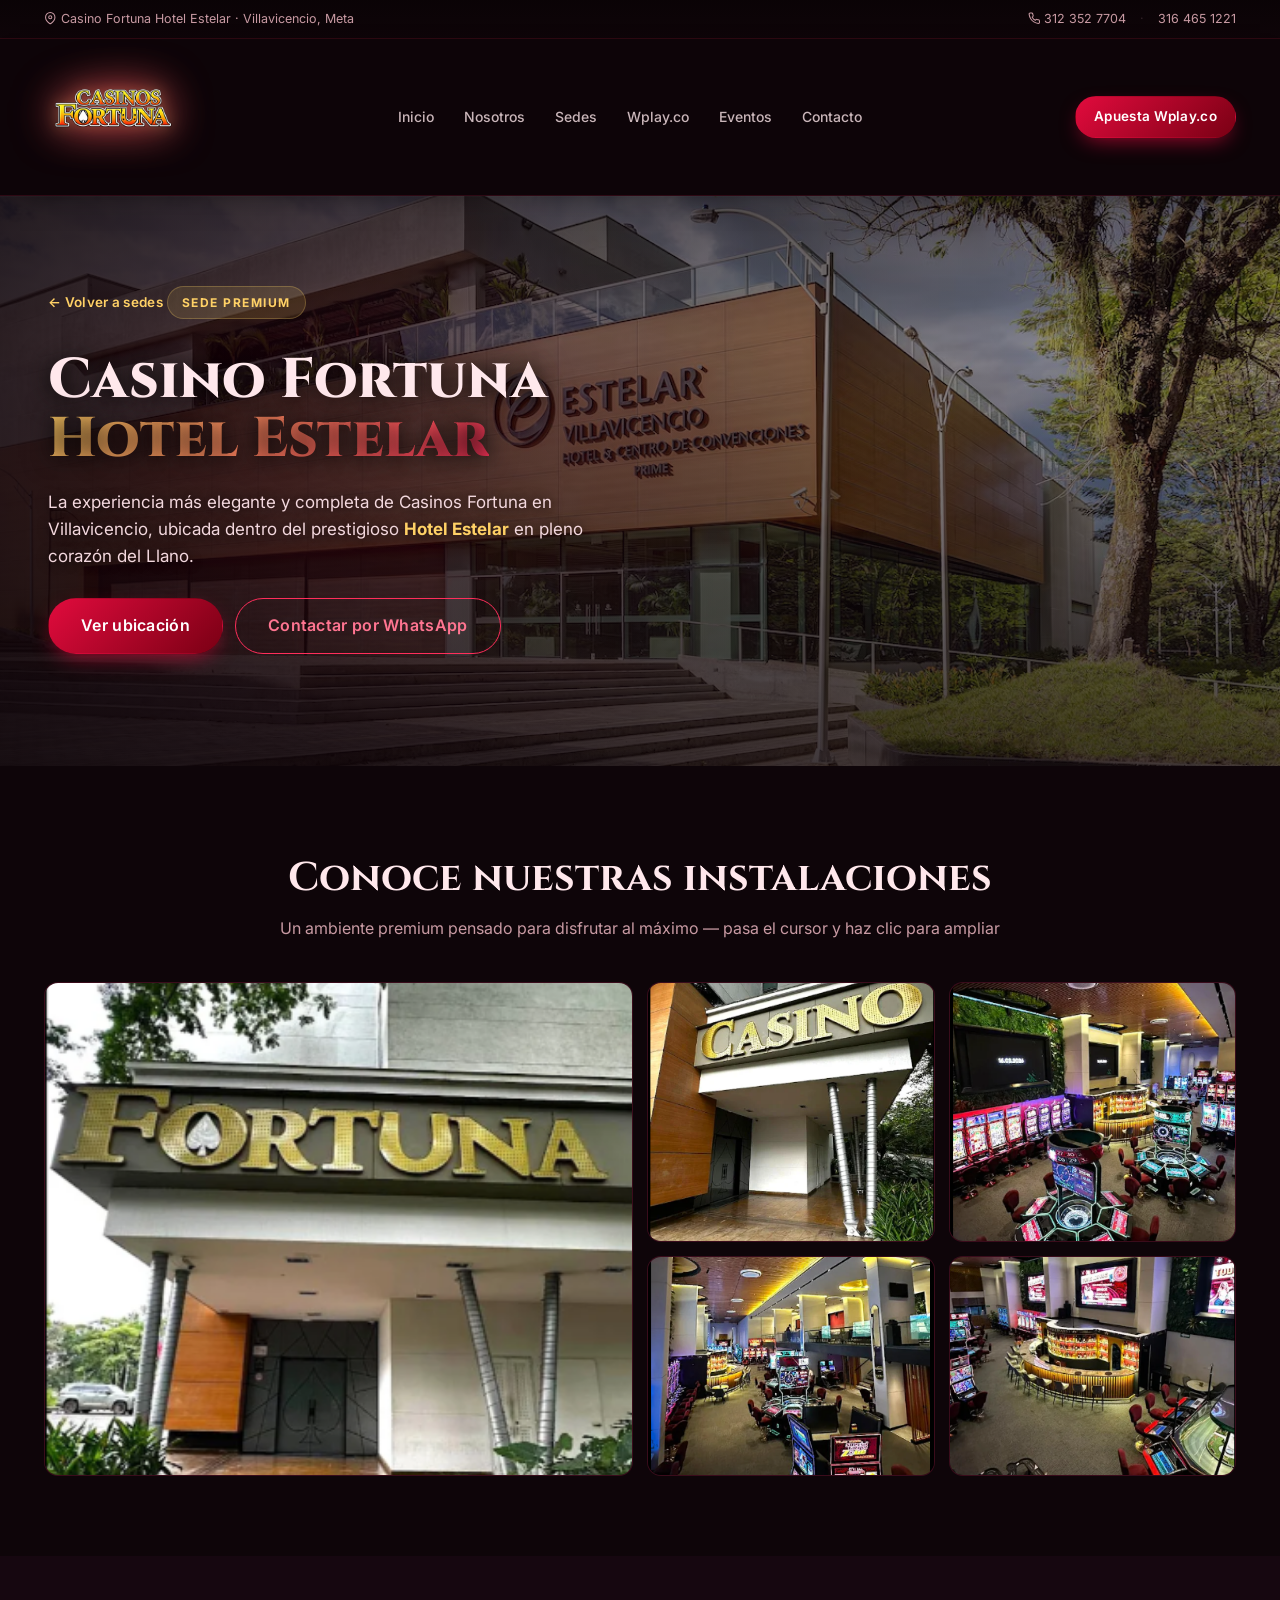
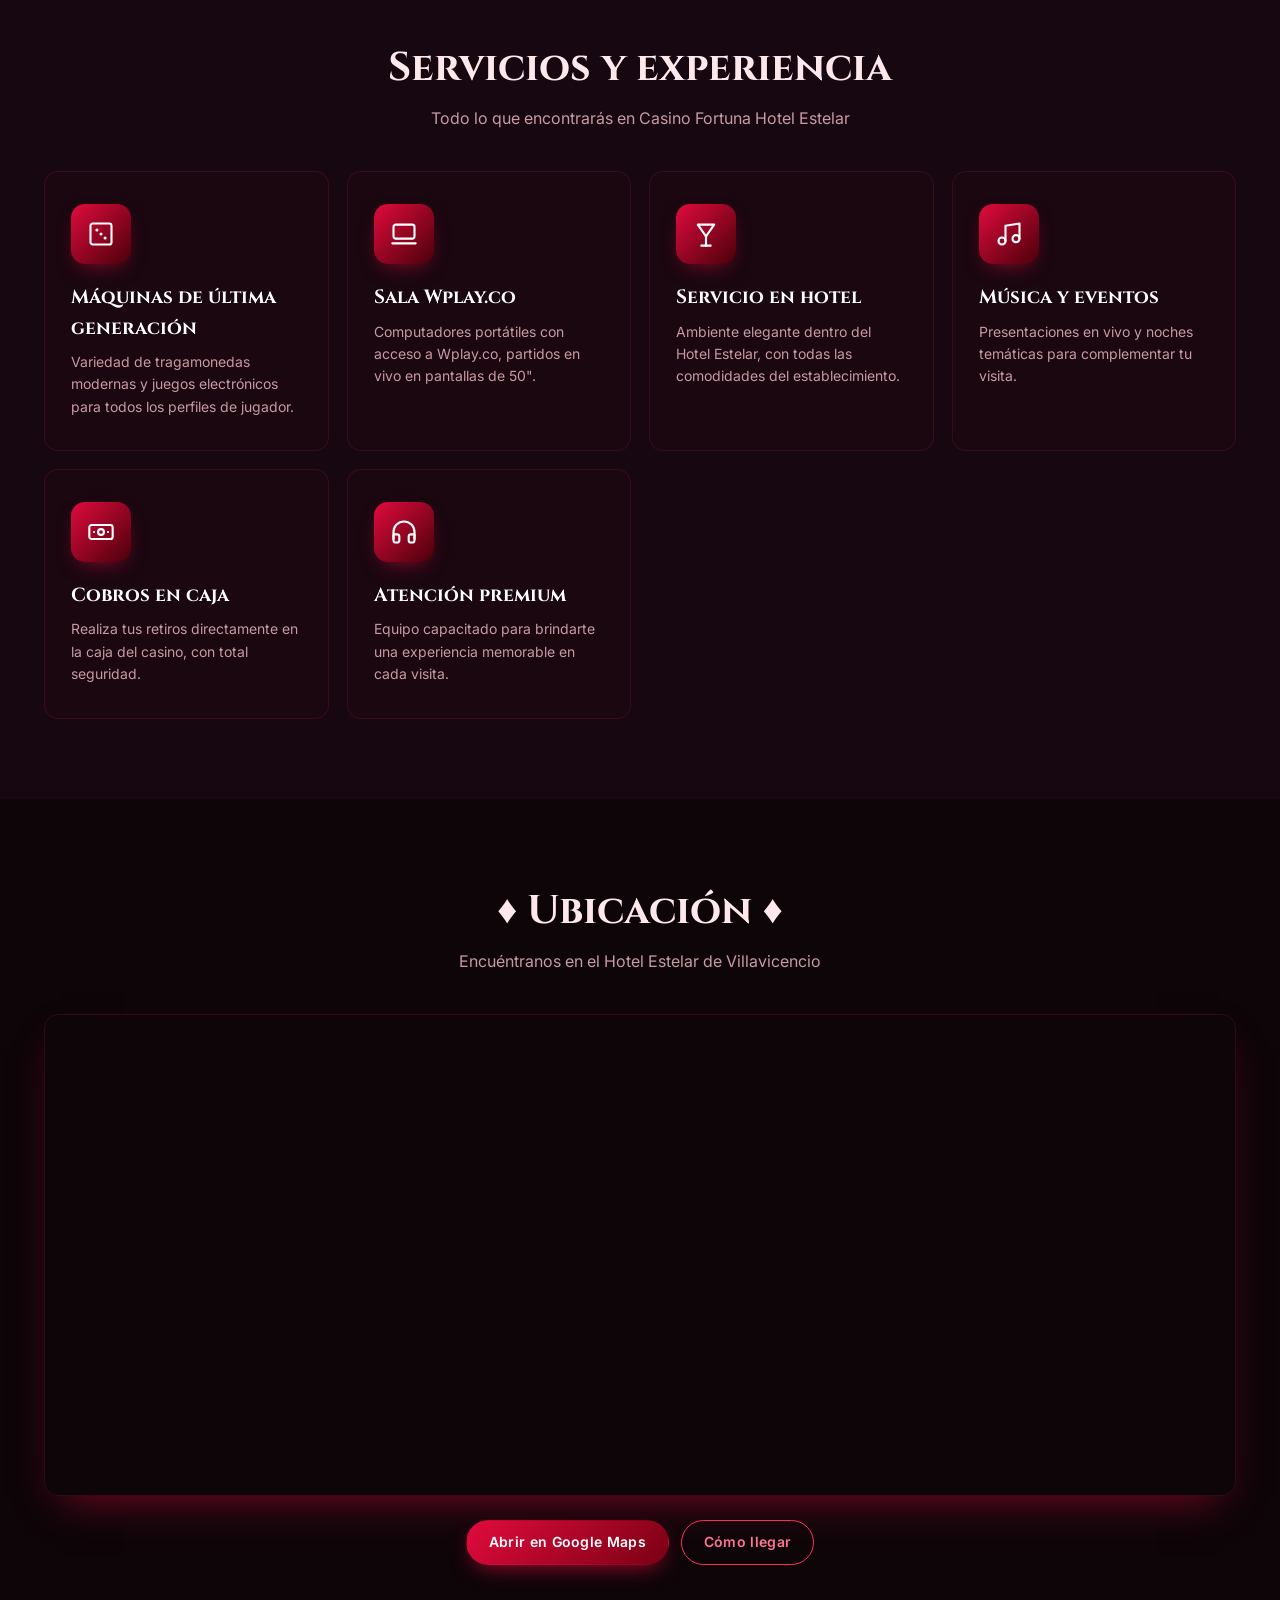
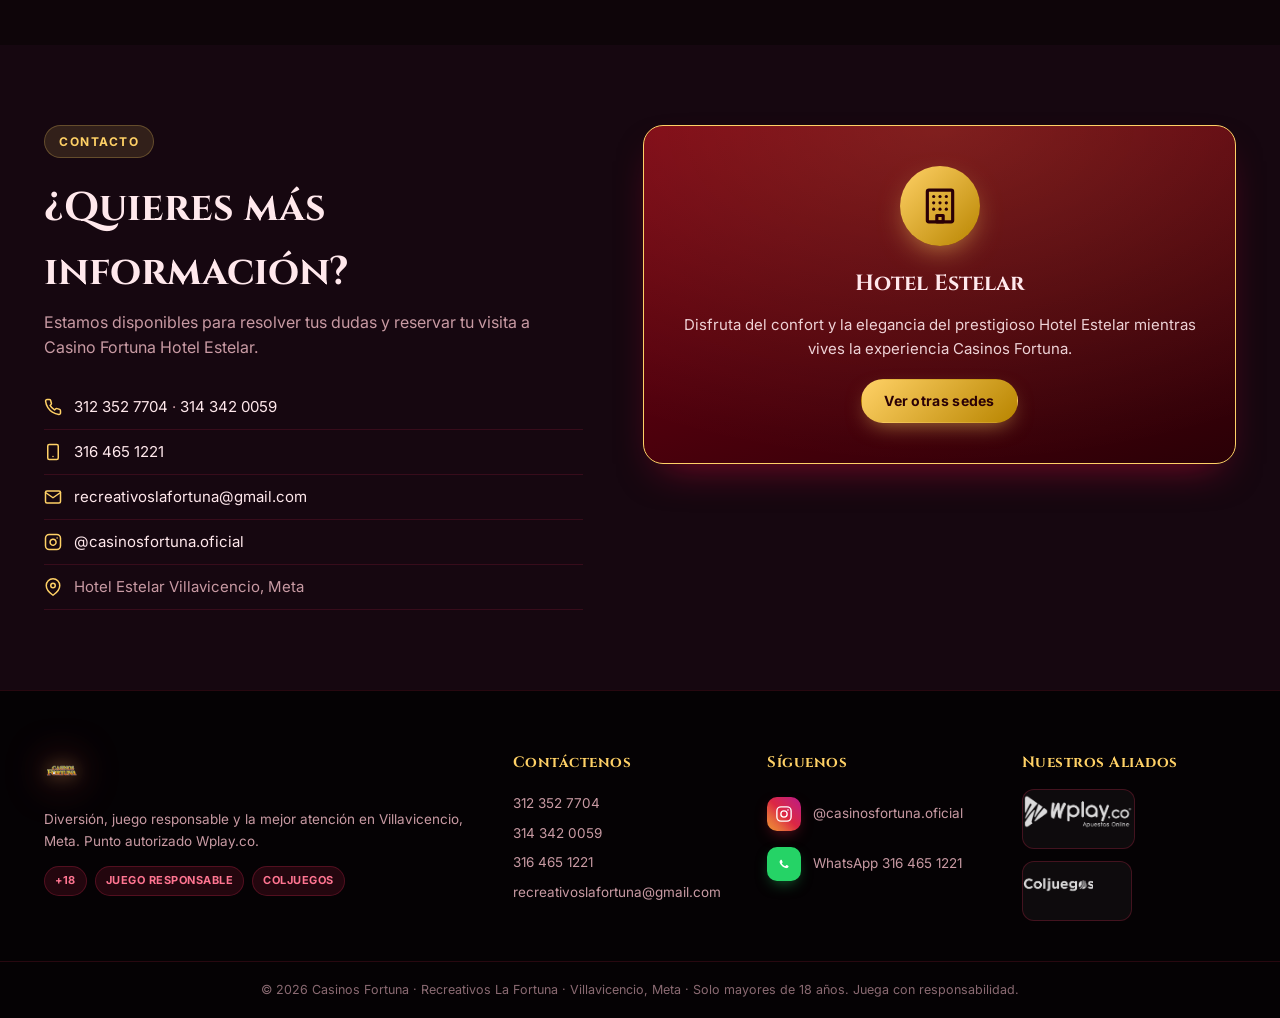
==== hotel-estelar.html @ 7be9424f "Initial site for Casinos Fortuna Villavicencio Sitio web del casino con paleta roja y dorada: - Land" ====
<!DOCTYPE html>
<html lang="es">
<head>
<meta charset="UTF-8" />
<meta name="viewport" content="width=device-width, initial-scale=1.0" />
<title>Casino Fortuna Hotel Estelar — Villavicencio, Meta</title>
<meta name="description" content="Casino Fortuna Hotel Estelar en Villavicencio. Sala de juegos premium con apuestas Wplay.co, eventos y la mejor atención. Conoce nuestras instalaciones y ubicación." />
<link rel="icon" type="image/png" href="statics/logocasino.png" />
<link rel="preconnect" href="https://fonts.googleapis.com">
<link rel="preconnect" href="https://fonts.gstatic.com" crossorigin>
<link href="https://fonts.googleapis.com/css2?family=Cinzel:wght@600;800&family=Inter:wght@400;500;600;700;800&display=swap" rel="stylesheet">
<link rel="stylesheet" href="styles.css" />
</head>
<body>

<!-- SVG icon sprite -->
<svg width="0" height="0" style="position:absolute" aria-hidden="true">
  <defs>
    <symbol id="i-map-pin" viewBox="0 0 24 24"><path d="M21 10c0 7-9 13-9 13s-9-6-9-13a9 9 0 0 1 18 0z"/><circle cx="12" cy="10" r="3"/></symbol>
    <symbol id="i-phone" viewBox="0 0 24 24"><path d="M22 16.92v3a2 2 0 0 1-2.18 2 19.79 19.79 0 0 1-8.63-3.07 19.5 19.5 0 0 1-6-6 19.79 19.79 0 0 1-3.07-8.67A2 2 0 0 1 4.11 2h3a2 2 0 0 1 2 1.72c.13.96.37 1.9.7 2.81a2 2 0 0 1-.45 2.11L8.09 9.91a16 16 0 0 0 6 6l1.27-1.27a2 2 0 0 1 2.11-.45c.91.33 1.85.57 2.81.7A2 2 0 0 1 22 16.92z"/></symbol>
    <symbol id="i-smartphone" viewBox="0 0 24 24"><rect x="5" y="2" width="14" height="20" rx="2"/><line x1="12" y1="18" x2="12.01" y2="18"/></symbol>
    <symbol id="i-mail" viewBox="0 0 24 24"><rect x="2" y="4" width="20" height="16" rx="2"/><polyline points="22 6 12 13 2 6"/></symbol>
    <symbol id="i-instagram" viewBox="0 0 24 24"><rect x="2" y="2" width="20" height="20" rx="5"/><path d="M16 11.4a4 4 0 1 1-7.9 1.1A4 4 0 0 1 16 11.4z"/><line x1="17.5" y1="6.5" x2="17.51" y2="6.5"/></symbol>
    <symbol id="i-laptop" viewBox="0 0 24 24"><rect x="3" y="4" width="18" height="12" rx="2"/><path d="M2 20h20"/></symbol>
    <symbol id="i-cash" viewBox="0 0 24 24"><rect x="2" y="6" width="20" height="12" rx="2"/><circle cx="12" cy="12" r="2.5"/><line x1="6" y1="12" x2="6.01" y2="12"/><line x1="18" y1="12" x2="18.01" y2="12"/></symbol>
    <symbol id="i-headphones" viewBox="0 0 24 24"><path d="M3 18v-6a9 9 0 0 1 18 0v6"/><path d="M21 19a2 2 0 0 1-2 2h-1a2 2 0 0 1-2-2v-3a2 2 0 0 1 2-2h3zM3 19a2 2 0 0 0 2 2h1a2 2 0 0 0 2-2v-3a2 2 0 0 0-2-2H3z"/></symbol>
    <symbol id="i-dice" viewBox="0 0 24 24"><rect x="3" y="3" width="18" height="18" rx="2"/><circle cx="8.5" cy="8.5" r="1.3" fill="currentColor" stroke="none"/><circle cx="15.5" cy="15.5" r="1.3" fill="currentColor" stroke="none"/><circle cx="12" cy="12" r="1.3" fill="currentColor" stroke="none"/></symbol>
    <symbol id="i-music" viewBox="0 0 24 24"><path d="M9 18V5l12-2v13"/><circle cx="6" cy="18" r="3"/><circle cx="18" cy="16" r="3"/></symbol>
    <symbol id="i-cocktail" viewBox="0 0 24 24"><path d="M5 4h14L12 14 5 4z"/><line x1="12" y1="14" x2="12" y2="22"/><line x1="8" y1="22" x2="16" y2="22"/></symbol>
    <symbol id="i-search" viewBox="0 0 24 24"><circle cx="11" cy="11" r="8"/><line x1="21" y1="21" x2="16.65" y2="16.65"/></symbol>
    <symbol id="i-building" viewBox="0 0 24 24"><rect x="4" y="2" width="16" height="20" rx="1"/><path d="M10 18h4v4h-4z"/><line x1="8" y1="6" x2="8.01" y2="6"/><line x1="16" y1="6" x2="16.01" y2="6"/><line x1="12" y1="6" x2="12.01" y2="6"/><line x1="8" y1="10" x2="8.01" y2="10"/><line x1="16" y1="10" x2="16.01" y2="10"/><line x1="12" y1="10" x2="12.01" y2="10"/><line x1="8" y1="14" x2="8.01" y2="14"/><line x1="16" y1="14" x2="16.01" y2="14"/><line x1="12" y1="14" x2="12.01" y2="14"/></symbol>
  </defs>
</svg>

<!-- Topbar -->
<div class="topbar">
  <div class="topbar-inner">
    <div class="topbar-left">
      <span><svg class="ico"><use href="#i-map-pin"/></svg> Casino Fortuna Hotel Estelar · Villavicencio, Meta</span>
    </div>
    <div class="topbar-right">
      <a href="tel:3123527704"><svg class="ico"><use href="#i-phone"/></svg> 312 352 7704</a>
      <span class="divider">·</span>
      <a href="tel:3164651221">316 465 1221</a>
    </div>
  </div>
</div>

<!-- Navbar -->
<header class="navbar">
  <div class="nav-inner">
    <a href="index.html" class="brand">
      <img src="statics/logocasino.png" alt="Casinos Fortuna" />
    </a>
    <nav class="nav-links">
      <a href="index.html#inicio">Inicio</a>
      <a href="index.html#nosotros">Nosotros</a>
      <a href="index.html#sedes" class="active">Sedes</a>
      <a href="index.html#wplay">Wplay.co</a>
      <a href="index.html#eventos">Eventos</a>
      <a href="index.html#contacto">Contacto</a>
    </nav>
    <div class="nav-actions">
      <a href="index.html#wplay" class="btn btn-primary">Apuesta Wplay.co</a>
    </div>
    <button class="hamburger" aria-label="Menú"><span></span><span></span><span></span></button>
  </div>
</header>

<!-- Hero sede -->
<section class="sede-hero">
  <div class="sede-hero-bg" style="background-image:url('statics/hotel-estelar/fondo-estelar.avif');"></div>
  <div class="sede-hero-content container">
    <a href="index.html#sedes" class="back-link">← Volver a sedes</a>
    <span class="hero-eyebrow">Sede premium</span>
    <h1>Casino Fortuna <span class="accent">Hotel Estelar</span></h1>
    <p>La experiencia más elegante y completa de Casinos Fortuna en Villavicencio, ubicada dentro del prestigioso <strong>Hotel Estelar</strong> en pleno corazón del Llano.</p>
    <div class="hero-cta">
      <a href="#ubicacion" class="btn btn-primary btn-lg">Ver ubicación</a>
      <a href="https://wa.me/573164651221" target="_blank" rel="noopener" class="btn btn-outline btn-lg">Contactar por WhatsApp</a>
    </div>
  </div>
</section>

<!-- Galería -->
<section class="section">
  <div class="container">
    <h2 class="section-title">Conoce nuestras instalaciones</h2>
    <p class="section-sub">Un ambiente premium pensado para disfrutar al máximo — pasa el cursor y haz clic para ampliar</p>

    <div class="gallery gallery-bento" id="gallery">
      <button type="button" class="gallery-item gallery-large" data-index="0">
        <img src="statics/hotel-estelar/uno.png" alt="Casino Fortuna Hotel Estelar — entrada principal" loading="lazy" />
        <span class="gallery-caption"><strong>Entrada principal</strong>Casino Fortuna Hotel Estelar</span>
        <span class="gallery-zoom"><svg class="ico"><use href="#i-search"/></svg></span>
      </button>
      <button type="button" class="gallery-item" data-index="1">
        <img src="statics/hotel-estelar/dos.png" alt="Acceso al casino" loading="lazy" />
        <span class="gallery-caption"><strong>Acceso</strong>Recepción del casino</span>
        <span class="gallery-zoom"><svg class="ico"><use href="#i-search"/></svg></span>
      </button>
      <button type="button" class="gallery-item" data-index="2">
        <img src="statics/hotel-estelar/tres.png" alt="Sala de juegos" loading="lazy" />
        <span class="gallery-caption"><strong>Sala de juegos</strong>Tragamonedas modernas</span>
        <span class="gallery-zoom"><svg class="ico"><use href="#i-search"/></svg></span>
      </button>
      <button type="button" class="gallery-item" data-index="3">
        <img src="statics/hotel-estelar/cuatro.png" alt="Ambiente interior" loading="lazy" />
        <span class="gallery-caption"><strong>Ambiente</strong>Decoración elegante</span>
        <span class="gallery-zoom"><svg class="ico"><use href="#i-search"/></svg></span>
      </button>
      <button type="button" class="gallery-item" data-index="4">
        <img src="statics/hotel-estelar/cinco.png" alt="Zona de apuestas" loading="lazy" />
        <span class="gallery-caption"><strong>Zona Wplay.co</strong>Apuestas deportivas</span>
        <span class="gallery-zoom"><svg class="ico"><use href="#i-search"/></svg></span>
      </button>
    </div>
  </div>
</section>

<!-- Lightbox -->
<div class="lightbox" id="lightbox" aria-hidden="true">
  <button class="lightbox-close" id="lightboxClose" aria-label="Cerrar">×</button>
  <button class="lightbox-nav lightbox-prev" id="lightboxPrev" aria-label="Anterior">‹</button>
  <button class="lightbox-nav lightbox-next" id="lightboxNext" aria-label="Siguiente">›</button>
  <figure class="lightbox-figure">
    <img id="lightboxImg" src="" alt="" />
    <figcaption id="lightboxCaption"></figcaption>
  </figure>
  <div class="lightbox-counter" id="lightboxCounter">1 / 5</div>
  <div class="lightbox-thumbs" id="lightboxThumbs"></div>
</div>

<!-- Servicios -->
<section class="section section-dark">
  <div class="container">
    <h2 class="section-title">Servicios y experiencia</h2>
    <p class="section-sub">Todo lo que encontrarás en Casino Fortuna Hotel Estelar</p>

    <div class="feature-grid">
      <article class="feature-card">
        <div class="feature-icon"><svg class="ico"><use href="#i-dice"/></svg></div>
        <h3>Máquinas de última generación</h3>
        <p>Variedad de tragamonedas modernas y juegos electrónicos para todos los perfiles de jugador.</p>
      </article>
      <article class="feature-card">
        <div class="feature-icon"><svg class="ico"><use href="#i-laptop"/></svg></div>
        <h3>Sala Wplay.co</h3>
        <p>Computadores portátiles con acceso a Wplay.co, partidos en vivo en pantallas de 50".</p>
      </article>
      <article class="feature-card">
        <div class="feature-icon"><svg class="ico"><use href="#i-cocktail"/></svg></div>
        <h3>Servicio en hotel</h3>
        <p>Ambiente elegante dentro del Hotel Estelar, con todas las comodidades del establecimiento.</p>
      </article>
      <article class="feature-card">
        <div class="feature-icon"><svg class="ico"><use href="#i-music"/></svg></div>
        <h3>Música y eventos</h3>
        <p>Presentaciones en vivo y noches temáticas para complementar tu visita.</p>
      </article>
      <article class="feature-card">
        <div class="feature-icon"><svg class="ico"><use href="#i-cash"/></svg></div>
        <h3>Cobros en caja</h3>
        <p>Realiza tus retiros directamente en la caja del casino, con total seguridad.</p>
      </article>
      <article class="feature-card">
        <div class="feature-icon"><svg class="ico"><use href="#i-headphones"/></svg></div>
        <h3>Atención premium</h3>
        <p>Equipo capacitado para brindarte una experiencia memorable en cada visita.</p>
      </article>
    </div>
  </div>
</section>

<!-- Ubicación -->
<section id="ubicacion" class="section">
  <div class="container">
    <h2 class="section-title">♦ Ubicación ♦</h2>
    <p class="section-sub">Encuéntranos en el Hotel Estelar de Villavicencio</p>

    <div class="map-wrap map-clean">
      <iframe
        src="https://www.google.com/maps/embed?pb=!1m18!1m12!1m3!1d15917.799133622466!2d-73.65749591284182!3d4.131558500000002!2m3!1f0!2f0!3f0!3m2!1i1024!2i768!4f13.1!3m3!1m2!1s0x8e3e2fcc4a41e0f7%3A0xa4dc76ae0901f702!2sCasino%20Fortuna%20HOTEL%20ESTELAR!5e0!3m2!1ses-419!2sco!4v1779247205208!5m2!1ses-419!2sco"
        width="100%" height="480" style="border:0;"
        allowfullscreen="" loading="lazy" referrerpolicy="no-referrer-when-downgrade"
        title="Ubicación Casino Fortuna Hotel Estelar">
      </iframe>
    </div>

    <div class="map-actions">
      <a href="https://www.google.com/maps/place/Casino+Fortuna+HOTEL+ESTELAR" target="_blank" rel="noopener" class="btn btn-primary">Abrir en Google Maps</a>
      <a href="https://www.google.com/maps/dir/?api=1&destination=Casino+Fortuna+HOTEL+ESTELAR+Villavicencio" target="_blank" rel="noopener" class="btn btn-outline">Cómo llegar</a>
    </div>
  </div>
</section>

<!-- Contacto -->
<section class="section section-dark">
  <div class="container contact-grid">
    <div>
      <span class="hero-eyebrow">Contacto</span>
      <h2 class="section-title left">¿Quieres más información?</h2>
      <p class="lead">Estamos disponibles para resolver tus dudas y reservar tu visita a Casino Fortuna Hotel Estelar.</p>
      <ul class="contact-list">
        <li><svg class="ico"><use href="#i-phone"/></svg><span><a href="tel:3123527704">312 352 7704</a> · <a href="tel:3143420059">314 342 0059</a></span></li>
        <li><svg class="ico"><use href="#i-smartphone"/></svg><span><a href="tel:3164651221">316 465 1221</a></span></li>
        <li><svg class="ico"><use href="#i-mail"/></svg><span><a href="mailto:recreativoslafortuna@gmail.com">recreativoslafortuna@gmail.com</a></span></li>
        <li><svg class="ico"><use href="#i-instagram"/></svg><span><a href="https://www.instagram.com/casinosfortuna.oficial" target="_blank" rel="noopener">@casinosfortuna.oficial</a></span></li>
        <li><svg class="ico"><use href="#i-map-pin"/></svg><span>Hotel Estelar Villavicencio, Meta</span></li>
      </ul>
    </div>
    <div class="about-card">
      <div class="about-coin"><svg class="ico"><use href="#i-building"/></svg></div>
      <h3>Hotel Estelar</h3>
      <p>Disfruta del confort y la elegancia del prestigioso Hotel Estelar mientras vives la experiencia Casinos Fortuna.</p>
      <a href="index.html#sedes" class="btn btn-gold" style="margin-top:18px;">Ver otras sedes</a>
    </div>
  </div>
</section>

<!-- Footer -->
<footer class="footer">
  <div class="container footer-grid">
    <div>
      <a href="index.html" class="brand brand-footer">
        <img src="statics/logocasino.png" alt="Casinos Fortuna" />
      </a>
      <p class="muted">Diversión, juego responsable y la mejor atención en Villavicencio, Meta. Punto autorizado Wplay.co.</p>
      <div class="badges">
        <span class="badge">+18</span>
        <span class="badge">Juego responsable</span>
        <span class="badge">Coljuegos</span>
      </div>
    </div>
    <div>
      <h4>Contáctenos</h4>
      <a href="tel:3123527704">312 352 7704</a>
      <a href="tel:3143420059">314 342 0059</a>
      <a href="tel:3164651221">316 465 1221</a>
      <a href="mailto:recreativoslafortuna@gmail.com">recreativoslafortuna@gmail.com</a>
    </div>
    <div>
      <h4>Síguenos</h4>
      <a href="https://www.instagram.com/casinosfortuna.oficial" target="_blank" rel="noopener" class="social-link social-ig">
        <span class="social-icon"><svg viewBox="0 0 24 24" fill="none"><rect x="2.5" y="2.5" width="19" height="19" rx="5.5" stroke="currentColor" stroke-width="1.8"/><circle cx="12" cy="12" r="4.2" stroke="currentColor" stroke-width="1.8"/><circle cx="17.3" cy="6.7" r="1.1" fill="currentColor"/></svg></span>
        @casinosfortuna.oficial
      </a>
      <a href="https://wa.me/573164651221" target="_blank" rel="noopener" class="social-link social-wa">
        <span class="social-icon"><svg viewBox="0 0 24 24" fill="currentColor"><path d="M17.5 14.4c-.3-.15-1.74-.86-2-.96-.27-.1-.47-.15-.66.15-.2.3-.76.96-.93 1.16-.17.2-.34.22-.64.07-.3-.15-1.25-.46-2.38-1.46-.88-.78-1.47-1.75-1.64-2.05-.17-.3-.02-.46.13-.6.13-.13.3-.34.45-.51.15-.17.2-.3.3-.5.1-.2.05-.37-.02-.52-.07-.15-.66-1.6-.91-2.18-.24-.57-.48-.5-.66-.5-.17-.01-.36-.01-.56-.01s-.51.07-.78.37c-.27.3-1.02 1-1.02 2.44 0 1.44 1.05 2.83 1.2 3.03.15.2 2.06 3.14 5 4.4.7.3 1.24.48 1.67.62.7.22 1.34.19 1.84.12.56-.08 1.74-.71 1.98-1.4.24-.69.24-1.27.17-1.4-.07-.13-.27-.2-.57-.35z"/></svg></span>
        WhatsApp 316 465 1221
      </a>
    </div>
    <div>
      <h4>Nuestros Aliados</h4>
      <div class="ally-logos">
        <a href="https://www.wplay.co" target="_blank" rel="noopener" class="ally"><img src="statics/Wplay-Logo-blanco.png" alt="Wplay.co" /></a>
        <a href="https://www.coljuegos.gov.co" target="_blank" rel="noopener" class="ally"><img src="statics/coljuegos-logo_0.png" alt="Coljuegos" /></a>
      </div>
    </div>
  </div>
  <div class="footer-bottom">
    © 2026 Casinos Fortuna · Recreativos La Fortuna · Villavicencio, Meta · Solo mayores de 18 años. Juega con responsabilidad.
  </div>
</footer>

<script src="script.js" defer></script>
</body>
</html>
---- styles.css ----
:root {
  --red-900: #2a0006;
  --red-800: #4a000a;
  --red-700: #7a0014;
  --red-600: #b8002a;
  --red-500: #e10b3d;
  --red-400: #ff2e5b;
  --red-300: #ff7591;
  --gold: #ffd166;
  --gold-2: #f6c453;
  --gold-3: #b88500;
  --bg: #0e0509;
  --bg-2: #160710;
  --bg-3: #1f0816;
  --surface: #1a0710;
  --surface-2: #220a16;
  --line: rgba(255, 46, 91, .14);
  --line-2: rgba(255, 46, 91, .22);
  --text: #ffe8ec;
  --muted: #c89aa3;
  --muted-2: #8a6a72;
  --white: #fff;
  --green: #22c55e;
  --radius: 14px;
  --radius-sm: 10px;
  --shadow: 0 18px 40px -18px rgba(225, 11, 61, .55);
  --shadow-card: 0 12px 28px -16px rgba(0, 0, 0, .8);
}

* { box-sizing: border-box; margin: 0; padding: 0; }

html { scroll-behavior: smooth; }

body {
  font-family: 'Inter', system-ui, sans-serif;
  background: var(--bg);
  color: var(--text);
  line-height: 1.6;
  overflow-x: hidden;
  -webkit-font-smoothing: antialiased;
}

img { max-width: 100%; display: block; }
a { color: inherit; text-decoration: none; }
button { font-family: inherit; cursor: pointer; border: none; background: none; color: inherit; }

/* ---------- Icons ---------- */
.ico {
  width: 1em;
  height: 1em;
  display: inline-block;
  vertical-align: -.15em;
  flex-shrink: 0;
  fill: none;
  stroke: currentColor;
  stroke-width: 2;
  stroke-linecap: round;
  stroke-linejoin: round;
}
.ico-lg { width: 1.4em; height: 1.4em; }
.ico-xxl { width: 36px; height: 36px; stroke-width: 1.8; }
.ico-coin { width: 38px; height: 38px; stroke-width: 1.8; }
.ico-event { width: 56px; height: 56px; stroke-width: 1.5; }

.container {
  max-width: 1240px;
  margin: 0 auto;
  padding: 0 24px;
}
.center { text-align: center; margin-top: 32px; }

/* ---------- Topbar ---------- */
.topbar {
  background: linear-gradient(180deg, #06020380, #0e050980);
  border-bottom: 1px solid var(--line);
  font-size: 12.5px;
  color: var(--muted);
}
.topbar-inner {
  max-width: 1240px;
  margin: 0 auto;
  padding: 9px 24px;
  display: flex;
  justify-content: space-between;
  align-items: center;
  gap: 16px;
}
.topbar-left, .topbar-right {
  display: flex;
  align-items: center;
  gap: 14px;
}
.topbar a { transition: color .2s; }
.topbar a:hover { color: var(--gold); }
.divider { opacity: .3; color: var(--muted-2); }
.lang {
  border: 1px solid var(--line-2);
  padding: 2px 8px;
  border-radius: 999px;
  font-weight: 600;
  color: var(--gold);
}
.dot {
  width: 8px; height: 8px;
  border-radius: 50%;
  display: inline-block;
  background: var(--green);
}
.dot.live { box-shadow: 0 0 8px var(--green); animation: blink 1.6s infinite; }
.dot.pulse { background: var(--gold); box-shadow: 0 0 10px var(--gold); animation: blink 1.2s infinite; }
@keyframes blink { 50% { opacity: .35; } }

/* ---------- Navbar ---------- */
.navbar {
  position: sticky;
  top: 0;
  z-index: 50;
  background: rgba(14, 5, 9, .85);
  backdrop-filter: blur(16px) saturate(140%);
  -webkit-backdrop-filter: blur(16px) saturate(140%);
  border-bottom: 1px solid var(--line);
  box-shadow: 0 1px 0 rgba(255,255,255,.02), 0 10px 30px -20px rgba(0,0,0,.8);
}
.nav-inner {
  max-width: 1240px;
  margin: 0 auto;
  padding: 8px 24px;
  display: flex;
  align-items: center;
  gap: 24px;
  min-height: 130px;
}
.brand {
  display: flex;
  align-items: center;
  gap: 10px;
  font-family: 'Cinzel', serif;
  font-size: 18px;
  letter-spacing: .5px;
  flex-shrink: 0;
}
.brand img {
  width: 140px;
  height: 140px;
  object-fit: contain;
  filter: drop-shadow(0 0 22px rgba(255,46,91,.75)) drop-shadow(0 0 8px rgba(255, 209, 102, .4));
  transition: transform .25s, filter .25s;
}
.brand:hover img {
  transform: scale(1.05);
  filter: drop-shadow(0 0 18px rgba(255,46,91,.8));
}
.brand strong { color: var(--gold); }

.nav-links {
  display: flex;
  gap: 2px;
  flex: 1;
  justify-content: center;
  align-items: center;
}
.nav-links a {
  position: relative;
  font-weight: 500;
  font-size: 14px;
  color: var(--text);
  padding: 10px 14px;
  border-radius: 8px;
  opacity: .78;
  white-space: nowrap;
  transition: color .2s, opacity .2s, background .2s;
}
.nav-links a::after {
  content: "";
  position: absolute;
  left: 50%;
  bottom: 4px;
  width: 0;
  height: 2px;
  background: linear-gradient(90deg, var(--gold), var(--red-400));
  border-radius: 2px;
  transition: width .25s ease, left .25s ease;
}
.nav-links a:hover {
  color: var(--white);
  opacity: 1;
}
.nav-links a:hover::after {
  width: calc(100% - 28px);
  left: 14px;
}
.nav-links a.active {
  color: var(--gold);
  opacity: 1;
  background: transparent;
}
.nav-links a.active::after {
  width: calc(100% - 28px);
  left: 14px;
}
.nav-actions { display: flex; gap: 10px; flex-shrink: 0; }
.nav-actions .btn {
  padding: 9px 18px;
  font-size: 13.5px;
}

.hamburger {
  display: none;
  width: 40px;
  height: 40px;
  border-radius: 10px;
  border: 1px solid var(--line-2);
  flex-direction: column;
  justify-content: center;
  align-items: center;
  gap: 5px;
  transition: border-color .2s, background .2s;
}
.hamburger:hover { border-color: var(--red-400); background: rgba(255,46,91,.06); }
.hamburger span {
  width: 18px;
  height: 2px;
  background: var(--text);
  border-radius: 2px;
}

/* ---------- Buttons ---------- */
.btn {
  display: inline-flex;
  align-items: center;
  justify-content: center;
  padding: 10px 22px;
  border-radius: 999px;
  font-weight: 600;
  font-size: 14px;
  letter-spacing: .3px;
  border: 1px solid transparent;
  transition: transform .15s, box-shadow .25s, background .25s, color .25s, border-color .25s;
  white-space: nowrap;
}
.btn-primary {
  background: linear-gradient(135deg, var(--red-500), var(--red-700));
  color: var(--white);
  box-shadow: 0 8px 22px -8px rgba(225, 11, 61, .8);
}
.btn-primary:hover { transform: translateY(-2px); box-shadow: 0 14px 28px -10px rgba(255, 46, 91, .9); }
.btn-gold {
  background: linear-gradient(135deg, var(--gold), var(--gold-3));
  color: var(--red-900);
  font-weight: 700;
  box-shadow: 0 8px 22px -8px rgba(255, 209, 102, .6);
}
.btn-gold:hover { transform: translateY(-2px); box-shadow: 0 14px 28px -10px rgba(255, 209, 102, .9); }
.btn-ghost {
  background: transparent;
  color: var(--text);
  border-color: rgba(255, 232, 236, .25);
}
.btn-ghost:hover { border-color: var(--red-400); color: var(--red-300); }
.btn-outline {
  background: transparent;
  border-color: var(--red-400);
  color: var(--red-300);
}
.btn-outline:hover { background: var(--red-500); color: var(--white); border-color: var(--red-500); }
.btn-lg { padding: 14px 32px; font-size: 16px; }

/* ---------- Hero ---------- */
.hero {
  position: relative;
  padding: 80px 24px 100px;
  overflow: hidden;
  isolation: isolate;
}
.hero-bg {
  position: absolute;
  inset: 0;
  background:
    radial-gradient(50% 60% at 20% 20%, rgba(225, 11, 61, .45), transparent 60%),
    radial-gradient(50% 60% at 80% 30%, rgba(255, 209, 102, .2), transparent 60%),
    radial-gradient(60% 70% at 50% 100%, rgba(122, 0, 20, .7), transparent 70%),
    linear-gradient(180deg, var(--bg) 0%, var(--bg-2) 100%);
  z-index: -2;
}
.hero-rays {
  position: absolute;
  inset: 0;
  z-index: -1;
  background:
    repeating-conic-gradient(from 0deg at 70% 50%, rgba(255,209,102,.04) 0deg 4deg, transparent 4deg 12deg);
  mask-image: radial-gradient(circle at 70% 50%, black 0%, transparent 70%);
  -webkit-mask-image: radial-gradient(circle at 70% 50%, black 0%, transparent 70%);
}
.hero-content {
  max-width: 1240px;
  margin: 0 auto;
  display: grid;
  grid-template-columns: 1.2fr 1fr;
  gap: 60px;
  align-items: center;
}
.hero-eyebrow {
  display: inline-block;
  background: rgba(255, 209, 102, .12);
  color: var(--gold);
  font-size: 12px;
  font-weight: 700;
  letter-spacing: 1.5px;
  text-transform: uppercase;
  padding: 6px 14px;
  border-radius: 999px;
  margin-bottom: 18px;
  border: 1px solid rgba(255, 209, 102, .25);
}
.hero h1 {
  font-family: 'Cinzel', serif;
  font-size: clamp(34px, 5.2vw, 60px);
  font-weight: 800;
  line-height: 1.05;
  margin-bottom: 20px;
}
.accent {
  background: linear-gradient(135deg, var(--gold), var(--red-400));
  -webkit-background-clip: text;
  background-clip: text;
  color: transparent;
}
.hero p {
  font-size: 17px;
  color: var(--muted);
  max-width: 520px;
  margin-bottom: 28px;
}
.hero-cta { display: flex; gap: 12px; flex-wrap: wrap; margin-bottom: 32px; }
.hero-trust {
  display: flex;
  gap: 20px;
  flex-wrap: wrap;
  font-size: 13px;
  color: var(--muted);
}

/* Hero visual */
.hero-visual {
  position: relative;
  aspect-ratio: 1;
  display: flex;
  align-items: center;
  justify-content: center;
}
.hero-logo {
  width: 70%;
  max-width: 380px;
  object-fit: contain;
  filter: drop-shadow(0 0 50px rgba(255, 46, 91, .7));
  animation: float 4s ease-in-out infinite;
  position: relative;
  z-index: 2;
}
@keyframes float {
  0%, 100% { transform: translateY(0); }
  50% { transform: translateY(-12px); }
}
.chip {
  position: absolute;
  width: 72px; height: 72px;
  border-radius: 50%;
  display: flex;
  align-items: center;
  justify-content: center;
  font-family: 'Cinzel', serif;
  font-weight: 800;
  font-size: 16px;
  color: var(--white);
  border: 4px dashed rgba(255,255,255,.4);
  box-shadow: 0 10px 30px -8px rgba(0,0,0,.6), inset 0 0 0 4px rgba(0,0,0,.3);
  animation: float 4s ease-in-out infinite;
}
.chip-a { background: linear-gradient(135deg, var(--red-500), var(--red-800)); top: 10%; left: 5%; animation-delay: .2s; }
.chip-b { background: linear-gradient(135deg, var(--gold), var(--gold-3)); color: var(--red-900); bottom: 20%; left: 0%; animation-delay: .6s; }
.chip-c { background: linear-gradient(135deg, #1a0710, #4a000a); border-color: var(--gold); top: 25%; right: 5%; animation-delay: 1s; }
.card-deco {
  position: absolute;
  width: 64px; height: 90px;
  background: linear-gradient(180deg, #fff, #f3d2da);
  border-radius: 10px;
  display: flex;
  align-items: center;
  justify-content: center;
  font-family: 'Cinzel', serif;
  font-weight: 800;
  font-size: 20px;
  color: var(--red-700);
  box-shadow: 0 12px 30px -10px rgba(0,0,0,.7);
  animation: float 4s ease-in-out infinite;
}
.card-a { bottom: 5%; right: 18%; transform: rotate(-12deg); animation-delay: .4s; }
.card-b { bottom: 12%; right: 30%; transform: rotate(8deg); animation-delay: .8s; }

/* ---------- Notice banner ---------- */
.notice {
  background: linear-gradient(90deg, var(--red-700), var(--red-500), var(--red-700));
  border-top: 1px solid rgba(255, 209, 102, .3);
  border-bottom: 1px solid rgba(255, 209, 102, .3);
  padding: 14px 24px;
}
.notice-inner {
  display: flex;
  justify-content: center;
  align-items: center;
  gap: 12px;
  flex-wrap: wrap;
  color: var(--white);
  font-size: 14.5px;
  letter-spacing: .3px;
}
.notice strong { color: var(--gold); font-family: 'Cinzel', serif; text-transform: uppercase; letter-spacing: 1.5px; }

/* ---------- About ---------- */
.about-grid {
  display: grid;
  grid-template-columns: 1.3fr 1fr;
  gap: 60px;
  align-items: center;
}
.lead { color: var(--muted); font-size: 16px; margin-bottom: 16px; }
.lead strong { color: var(--text); }
.about-stats {
  display: grid;
  grid-template-columns: repeat(3, 1fr);
  gap: 20px;
  margin-top: 28px;
  padding-top: 24px;
  border-top: 1px solid var(--line);
}
.about-stats > div { display: flex; flex-direction: column; }
.about-stats strong {
  font-family: 'Cinzel', serif;
  font-size: 32px;
  color: var(--gold);
}
.about-stats span {
  font-size: 12px;
  color: var(--muted);
  text-transform: uppercase;
  letter-spacing: 1.2px;
}
.about-card {
  background:
    radial-gradient(100% 100% at 50% 0%, rgba(255, 209, 102, .15), transparent),
    linear-gradient(160deg, var(--red-700), var(--red-900));
  border: 1px solid var(--gold);
  border-radius: 20px;
  padding: 40px 32px;
  text-align: center;
  box-shadow: var(--shadow);
}
.about-coin {
  width: 80px; height: 80px;
  border-radius: 50%;
  background: linear-gradient(135deg, var(--gold), var(--gold-3));
  display: flex; align-items: center; justify-content: center;
  color: var(--red-900);
  margin: 0 auto 20px;
  box-shadow: 0 10px 30px -10px rgba(255, 209, 102, .7);
}
.about-coin .ico { width: 38px; height: 38px; stroke-width: 2; }
.about-card h3 { font-family: 'Cinzel', serif; font-size: 22px; margin-bottom: 12px; }
.about-card p { color: rgba(255, 232, 236, .9); font-size: 15px; }

/* ---------- Feature grid (Nuestros Casinos) ---------- */
.feature-grid {
  display: grid;
  grid-template-columns: repeat(auto-fit, minmax(240px, 1fr));
  gap: 18px;
}
.feature-card {
  background: var(--surface);
  border: 1px solid var(--line);
  border-radius: var(--radius);
  padding: 32px 26px;
  transition: transform .25s, border-color .25s, box-shadow .3s;
}
.feature-card:hover {
  transform: translateY(-6px);
  border-color: var(--red-400);
  box-shadow: var(--shadow);
}
.feature-icon {
  width: 60px; height: 60px;
  border-radius: 14px;
  background: linear-gradient(135deg, var(--red-500), var(--red-800));
  display: flex; align-items: center; justify-content: center;
  color: #fff;
  margin-bottom: 18px;
  box-shadow: 0 8px 20px -8px rgba(225, 11, 61, .6);
}
.feature-icon .ico { width: 28px; height: 28px; stroke-width: 1.8; }
.feature-card h3 {
  font-family: 'Cinzel', serif;
  font-size: 19px;
  margin-bottom: 8px;
  color: var(--white);
}
.feature-card p { color: var(--muted); font-size: 14px; }

/* ---------- Wplay ---------- */
.wplay-grid {
  display: grid;
  grid-template-columns: 1fr 1.2fr;
  gap: 60px;
  align-items: center;
}
.wplay-visual { display: flex; justify-content: center; }
.wplay-card {
  width: 100%;
  max-width: 380px;
  background:
    radial-gradient(80% 80% at 50% 0%, rgba(255, 209, 102, .18), transparent),
    linear-gradient(160deg, #00309e, #001a55);
  border: 1px solid rgba(255, 209, 102, .35);
  border-radius: 22px;
  padding: 40px 30px;
  text-align: center;
  box-shadow: 0 22px 50px -20px rgba(0, 48, 158, .8);
  position: relative;
  overflow: hidden;
}
.wplay-card::after {
  content: "";
  position: absolute;
  inset: -50% -10% auto auto;
  width: 80%;
  height: 80%;
  background: radial-gradient(circle, rgba(255,255,255,.15), transparent 60%);
}
.wplay-logo-img {
  width: 220px;
  max-width: 80%;
  height: auto;
  margin: 0 auto;
  filter: drop-shadow(0 6px 14px rgba(0, 0, 0, .35));
  position: relative;
  z-index: 1;
}
.wplay-coljuegos {
  display: block;
  width: 110px;
  height: auto;
  margin: 24px auto 0;
  opacity: .9;
  filter: brightness(0) invert(1) drop-shadow(0 4px 10px rgba(0, 0, 0, .3));
  position: relative;
  z-index: 1;
}
.wplay-tag {
  margin: 8px 0 28px;
  font-size: 13px;
  color: rgba(255,255,255,.85);
  text-transform: uppercase;
  letter-spacing: 2px;
  font-weight: 600;
}
.wplay-points {
  display: grid;
  grid-template-columns: repeat(3, 1fr);
  gap: 8px;
  position: relative;
  z-index: 1;
}
.wplay-points > div {
  background: rgba(0,0,0,.25);
  border: 1px solid rgba(255,255,255,.15);
  border-radius: 10px;
  padding: 14px 8px;
  display: flex;
  flex-direction: column;
}
.wplay-points strong {
  font-family: 'Cinzel', serif;
  font-size: 16px;
  color: var(--gold);
}
.wplay-points span {
  font-size: 11px;
  color: rgba(255,255,255,.75);
  text-transform: uppercase;
  letter-spacing: 1px;
}

/* ---------- Eventos ---------- */
.event-grid {
  display: grid;
  grid-template-columns: repeat(auto-fit, minmax(280px, 1fr));
  gap: 20px;
}
.event-card {
  background: var(--surface);
  border: 1px solid var(--line);
  border-radius: var(--radius);
  overflow: hidden;
  transition: transform .25s, border-color .25s;
}
.event-card:hover { transform: translateY(-4px); border-color: var(--red-400); }
.event-art {
  height: 180px;
  display: flex;
  align-items: center;
  justify-content: center;
  position: relative;
}
.event-art::after {
  content: "";
  position: absolute;
  inset: 0;
  background: linear-gradient(180deg, transparent 40%, rgba(0,0,0,.5));
}
.event-icon {
  color: #fff;
  filter: drop-shadow(0 8px 20px rgba(0,0,0,.6));
  position: relative;
  z-index: 1;
  display: inline-flex;
}
.event-icon .ico { width: 56px; height: 56px; stroke-width: 1.6; }
.event-body { padding: 22px 24px; }
.event-body .tile-tag { margin-bottom: 10px; display: inline-block; }
.event-body h3 { font-family: 'Cinzel', serif; font-size: 20px; margin-bottom: 8px; }
.event-body p { color: var(--muted); font-size: 14px; }

/* ---------- Video section ---------- */
.video-section {
  background:
    radial-gradient(50% 80% at 0% 50%, rgba(225, 11, 61, .12), transparent 60%),
    radial-gradient(40% 60% at 100% 100%, rgba(255, 209, 102, .08), transparent 60%),
    var(--bg);
}
.video-grid {
  display: grid;
  grid-template-columns: 1.1fr 1fr;
  gap: 60px;
  align-items: center;
}
.video-wrap {
  position: relative;
  border-radius: 20px;
  overflow: hidden;
  border: 1px solid var(--gold);
  box-shadow:
    0 30px 60px -25px rgba(0, 0, 0, .9),
    0 0 0 1px rgba(255, 209, 102, .15),
    0 0 60px -10px rgba(225, 11, 61, .4);
  aspect-ratio: 9 / 16;
  max-width: 380px;
  margin: 0 auto;
  background: #000;
}
.video-wrap video {
  width: 100%;
  height: 100%;
  object-fit: cover;
  display: block;
}
.video-sound {
  position: absolute;
  bottom: 14px;
  right: 14px;
  width: 44px;
  height: 44px;
  border-radius: 50%;
  background: rgba(0, 0, 0, .55);
  backdrop-filter: blur(8px);
  color: #fff;
  display: flex;
  align-items: center;
  justify-content: center;
  border: 1px solid rgba(255, 255, 255, .2);
  transition: background .2s, transform .2s;
  z-index: 2;
}
.video-sound:hover { background: var(--red-500); transform: scale(1.06); border-color: transparent; }
.video-sound svg { width: 22px; height: 22px; }
.video-sound .muted-slash { display: block; }
.video-sound.unmuted .muted-slash { display: none; }

/* ---------- Sedes ---------- */
.sede-grid {
  display: grid;
  grid-template-columns: repeat(auto-fit, minmax(240px, 1fr));
  gap: 20px;
}
.sede-card {
  background: var(--surface);
  border: 1px solid var(--line);
  border-radius: var(--radius);
  overflow: hidden;
  transition: transform .25s, border-color .25s, box-shadow .3s;
}
.sede-card:hover {
  transform: translateY(-6px);
  border-color: var(--gold);
  box-shadow: var(--shadow);
}
.sede-art {
  height: 140px;
  display: flex;
  align-items: center;
  justify-content: center;
  position: relative;
}
.sede-art::after {
  content: "";
  position: absolute;
  inset: 0;
  background: linear-gradient(180deg, transparent 40%, rgba(0,0,0,.5));
}
.sede-icon {
  font-size: 64px;
  filter: drop-shadow(0 8px 18px rgba(0,0,0,.6));
  position: relative;
  z-index: 1;
}
.sede-body { padding: 20px 22px; }
.sede-body .tile-tag { margin-bottom: 10px; display: inline-block; }
.sede-body h3 {
  font-family: 'Cinzel', serif;
  font-size: 18px;
  margin-bottom: 6px;
  color: var(--white);
  line-height: 1.25;
}
.sede-body p { color: var(--muted); font-size: 13.5px; margin-bottom: 14px; }
.sede-link {
  font-size: 13px;
  color: var(--gold);
  font-weight: 600;
  letter-spacing: .3px;
  transition: color .2s;
}
.sede-link:hover { color: var(--red-300); }

.sede-featured { border-color: rgba(255, 209, 102, .35); }
.sede-featured:hover { border-color: var(--gold); }
.sede-art-img {
  display: block;
  background-size: cover;
  background-position: center;
  position: relative;
  text-decoration: none;
  height: 180px;
}
.sede-art-img::before {
  content: "";
  position: absolute;
  inset: 0;
  background: linear-gradient(180deg, rgba(0,0,0,.1) 30%, rgba(0,0,0,.7));
  transition: opacity .3s;
}
.sede-art-img:hover::before { opacity: .5; }
.sede-overlay-tag {
  position: absolute;
  bottom: 12px;
  left: 14px;
  background: rgba(0, 0, 0, .55);
  backdrop-filter: blur(6px);
  color: var(--gold);
  padding: 6px 12px;
  border-radius: 999px;
  font-size: 12px;
  font-weight: 700;
  letter-spacing: .5px;
  border: 1px solid rgba(255, 209, 102, .3);
  z-index: 1;
  transition: transform .25s;
}
.sede-art-img:hover .sede-overlay-tag { transform: translateX(4px); }

/* ---------- Info cards (¿Sabías que?) ---------- */
.info-grid {
  display: grid;
  grid-template-columns: repeat(auto-fit, minmax(260px, 1fr));
  gap: 18px;
}
.info-card {
  background:
    radial-gradient(120% 120% at 0% 0%, rgba(225, 11, 61, .15), transparent 60%),
    var(--surface);
  border: 1px solid var(--line);
  border-radius: var(--radius);
  padding: 28px 26px;
  position: relative;
  overflow: hidden;
}
.info-card::after {
  content: "?";
  position: absolute;
  bottom: -30px;
  right: -10px;
  font-family: 'Cinzel', serif;
  font-size: 140px;
  font-weight: 800;
  color: rgba(255, 209, 102, .06);
  line-height: 1;
}
.info-tag {
  display: inline-block;
  font-size: 11px;
  text-transform: uppercase;
  letter-spacing: 1.5px;
  background: rgba(255, 209, 102, .15);
  color: var(--gold);
  padding: 5px 12px;
  border-radius: 999px;
  margin-bottom: 14px;
  font-weight: 700;
}
.info-card h3 { font-family: 'Cinzel', serif; font-size: 20px; margin-bottom: 10px; }
.info-card p { color: var(--muted); font-size: 14.5px; position: relative; z-index: 1; }

/* ---------- Estados Financieros ---------- */
.fin-grid {
  display: grid;
  grid-template-columns: 1fr 1.1fr;
  gap: 60px;
  align-items: center;
}
.fin-files { display: flex; flex-direction: column; gap: 12px; }
.fin-file {
  display: flex;
  align-items: center;
  gap: 16px;
  background: var(--surface);
  border: 1px solid var(--line);
  border-radius: var(--radius);
  padding: 18px 22px;
  transition: all .2s;
}
.fin-file:hover {
  border-color: var(--gold);
  background: linear-gradient(90deg, rgba(255,209,102,.05), var(--surface));
  transform: translateX(4px);
}
.fin-icon {
  width: 50px;
  height: 50px;
  display: flex;
  align-items: center;
  justify-content: center;
  background: rgba(255, 209, 102, .12);
  color: var(--gold);
  border-radius: 12px;
  flex-shrink: 0;
}
.fin-icon .ico { width: 26px; height: 26px; stroke-width: 1.8; }
.fin-file strong {
  display: block;
  font-family: 'Cinzel', serif;
  font-size: 16px;
  color: var(--text);
}
.fin-file span { font-size: 13px; color: var(--muted); }

/* ---------- Map ---------- */
.map-wrap {
  border-radius: var(--radius);
  overflow: hidden;
  border: 1px solid var(--line);
  box-shadow: var(--shadow);
  filter: contrast(1.05) saturate(.9);
}
.map-wrap iframe { display: block; filter: hue-rotate(330deg) invert(.92); }
.map-wrap.map-clean { filter: none; }
.map-wrap.map-clean iframe { filter: none; }
.map-actions {
  display: flex;
  gap: 12px;
  justify-content: center;
  margin-top: 24px;
  flex-wrap: wrap;
}

/* ---------- Sede page ---------- */
.sede-hero {
  position: relative;
  padding: 90px 24px 80px;
  overflow: hidden;
  isolation: isolate;
  min-height: 420px;
  display: flex;
  align-items: center;
}
.sede-hero-bg {
  position: absolute;
  inset: 0;
  background-size: cover;
  background-position: center;
  z-index: -2;
  animation: heroZoom 18s ease-in-out infinite alternate;
}
@keyframes heroZoom {
  from { transform: scale(1); }
  to { transform: scale(1.08); }
}
.sede-hero::after {
  content: "";
  position: absolute;
  inset: 0;
  z-index: -1;
  background:
    linear-gradient(90deg, rgba(14,5,9,.85) 0%, rgba(14,5,9,.55) 45%, rgba(14,5,9,.35) 100%),
    linear-gradient(180deg, rgba(14,5,9,.35) 0%, transparent 25%, rgba(14,5,9,.6) 100%),
    radial-gradient(60% 90% at 20% 50%, rgba(225, 11, 61, .25), transparent 70%);
}
.sede-hero-content { position: relative; max-width: 720px; margin: 0; }
.sede-hero h1 {
  font-family: 'Cinzel', serif;
  font-size: clamp(34px, 5.2vw, 56px);
  font-weight: 800;
  line-height: 1.05;
  margin: 14px 0 20px;
  text-shadow: 0 2px 20px rgba(0,0,0,.7), 0 0 30px rgba(0,0,0,.5);
}
.sede-hero p {
  font-size: 17px;
  color: #f3d8de;
  max-width: 600px;
  margin-bottom: 28px;
  text-shadow: 0 1px 12px rgba(0,0,0,.85);
}
.sede-hero p strong { color: var(--gold); }
.back-link {
  display: inline-flex;
  align-items: center;
  font-size: 13.5px;
  color: var(--gold);
  font-weight: 600;
  letter-spacing: .3px;
  margin-bottom: 6px;
  transition: transform .2s, color .2s;
}
.back-link:hover { color: var(--red-300); transform: translateX(-4px); }

/* ---------- Gallery (Bento) ---------- */
.gallery-bento {
  display: grid;
  grid-template-columns: repeat(4, 1fr);
  grid-template-rows: 260px 220px;
  gap: 14px;
}
.gallery-large { grid-column: span 2; grid-row: span 2; }
.gallery-item {
  position: relative;
  border-radius: var(--radius);
  overflow: hidden;
  border: 1px solid var(--line);
  cursor: zoom-in;
  padding: 0;
  background: var(--surface);
  transition: border-color .3s, transform .3s, box-shadow .3s;
  isolation: isolate;
}
.gallery-item:hover {
  border-color: var(--gold);
  transform: translateY(-4px);
  box-shadow: 0 20px 40px -20px rgba(225, 11, 61, .5);
  z-index: 2;
}
.gallery-item img {
  width: 100%;
  height: 100%;
  object-fit: cover;
  object-position: center;
  image-rendering: auto;
  transition: transform .6s ease, filter .3s;
  display: block;
}
.gallery-item:hover img { transform: scale(1.08); filter: brightness(.7); }
.gallery-caption {
  position: absolute;
  inset: auto 0 0 0;
  padding: 14px 16px;
  color: #fff;
  text-align: left;
  background: linear-gradient(180deg, transparent, rgba(0,0,0,.7));
  display: flex;
  flex-direction: column;
  font-size: 12.5px;
  opacity: 0;
  transform: translateY(10px);
  transition: opacity .3s, transform .3s;
  pointer-events: none;
}
.gallery-caption strong {
  font-family: 'Cinzel', serif;
  font-size: 16px;
  color: var(--gold);
  margin-bottom: 2px;
}
.gallery-item:hover .gallery-caption {
  opacity: 1;
  transform: translateY(0);
}
.gallery-zoom {
  position: absolute;
  top: 12px;
  right: 12px;
  width: 36px;
  height: 36px;
  border-radius: 50%;
  background: rgba(0, 0, 0, .55);
  backdrop-filter: blur(6px);
  display: flex;
  align-items: center;
  justify-content: center;
  color: #fff;
  opacity: 0;
  transform: scale(.8);
  transition: opacity .3s, transform .3s;
  border: 1px solid rgba(255, 209, 102, .3);
}
.gallery-zoom .ico { width: 16px; height: 16px; }
.gallery-item:hover .gallery-zoom {
  opacity: 1;
  transform: scale(1);
}
.gallery-bento.gallery-2 {
  grid-template-columns: 1.4fr 1fr;
  grid-template-rows: 420px;
}
.gallery-bento.gallery-2 .gallery-large {
  grid-column: span 1;
  grid-row: span 1;
}
@media (max-width: 900px) {
  .gallery-bento {
    grid-template-columns: repeat(2, 1fr);
    grid-template-rows: 220px 180px 180px;
  }
  .gallery-large { grid-column: span 2; grid-row: span 1; }
  .gallery-bento.gallery-2 {
    grid-template-columns: 1fr;
    grid-template-rows: 280px 220px;
  }
  .gallery-bento.gallery-2 .gallery-large { grid-column: auto; }
}
@media (max-width: 560px) {
  .gallery-bento { grid-template-columns: 1fr; grid-template-rows: repeat(5, 200px); }
  .gallery-large { grid-column: auto; }
}

/* ---------- Lightbox ---------- */
.lightbox {
  position: fixed;
  inset: 0;
  background: rgba(0, 0, 0, .92);
  backdrop-filter: blur(8px);
  z-index: 100;
  display: none;
  align-items: center;
  justify-content: center;
  padding: 60px 20px 140px;
  opacity: 0;
  transition: opacity .3s;
}
.lightbox.open {
  display: flex;
  opacity: 1;
}
.lightbox-figure {
  max-width: 90vw;
  max-height: calc(100vh - 220px);
  display: flex;
  flex-direction: column;
  align-items: center;
  gap: 12px;
  animation: zoomIn .35s ease;
}
@keyframes zoomIn {
  from { transform: scale(.92); opacity: 0; }
  to { transform: scale(1); opacity: 1; }
}
.lightbox-figure img {
  max-width: 100%;
  max-height: calc(100vh - 280px);
  object-fit: contain;
  border-radius: 12px;
  box-shadow: 0 30px 60px -15px rgba(0, 0, 0, .9);
}
.lightbox-figure figcaption {
  color: var(--text);
  font-size: 14px;
  text-align: center;
  font-family: 'Cinzel', serif;
  letter-spacing: .5px;
}
.lightbox-close,
.lightbox-nav {
  position: absolute;
  background: rgba(255, 255, 255, .08);
  backdrop-filter: blur(8px);
  border: 1px solid rgba(255, 255, 255, .15);
  color: #fff;
  border-radius: 50%;
  cursor: pointer;
  display: flex;
  align-items: center;
  justify-content: center;
  transition: background .2s, transform .2s, border-color .2s;
}
.lightbox-close {
  top: 20px;
  right: 20px;
  width: 46px;
  height: 46px;
  font-size: 28px;
  line-height: 1;
}
.lightbox-nav {
  top: 50%;
  transform: translateY(-50%);
  width: 56px;
  height: 56px;
  font-size: 38px;
  line-height: 1;
}
.lightbox-prev { left: 20px; }
.lightbox-next { right: 20px; }
.lightbox-close:hover,
.lightbox-nav:hover {
  background: var(--red-500);
  border-color: transparent;
}
.lightbox-nav:hover { transform: translateY(-50%) scale(1.08); }
.lightbox-counter {
  position: absolute;
  top: 26px;
  left: 50%;
  transform: translateX(-50%);
  color: var(--gold);
  font-family: 'Cinzel', serif;
  font-size: 14px;
  letter-spacing: 1.5px;
}
.lightbox-thumbs {
  position: absolute;
  bottom: 20px;
  left: 50%;
  transform: translateX(-50%);
  display: flex;
  gap: 8px;
  padding: 8px;
  background: rgba(0, 0, 0, .5);
  border-radius: 12px;
  border: 1px solid rgba(255, 255, 255, .08);
  max-width: 90vw;
  overflow-x: auto;
}
.lightbox-thumbs button {
  width: 72px;
  height: 48px;
  border-radius: 8px;
  overflow: hidden;
  border: 2px solid transparent;
  cursor: pointer;
  padding: 0;
  flex-shrink: 0;
  transition: border-color .2s, transform .2s;
  background: none;
  opacity: .55;
}
.lightbox-thumbs button:hover { opacity: .85; }
.lightbox-thumbs button.active {
  border-color: var(--gold);
  opacity: 1;
}
.lightbox-thumbs img {
  width: 100%;
  height: 100%;
  object-fit: cover;
}
@media (max-width: 600px) {
  .lightbox-nav { width: 42px; height: 42px; font-size: 28px; }
  .lightbox-close { width: 38px; height: 38px; font-size: 22px; }
  .lightbox-thumbs button { width: 56px; height: 38px; }
}

/* ---------- Contact ---------- */
.contact-grid {
  display: grid;
  grid-template-columns: 1fr 1.1fr;
  gap: 60px;
  align-items: start;
}
.contact-list { list-style: none; margin-top: 24px; }
.contact-list li {
  padding: 10px 0;
  border-bottom: 1px solid var(--line);
  font-size: 15px;
  color: var(--muted);
  display: flex;
  align-items: center;
  gap: 12px;
}
.contact-list li .ico {
  width: 18px;
  height: 18px;
  color: var(--gold);
  flex-shrink: 0;
}
.contact-list li > span:first-child { flex: 1; }
.contact-list li a { color: var(--text); transition: color .2s; }
.contact-list li a:hover { color: var(--red-300); }
.contact-form {
  background: var(--surface);
  border: 1px solid var(--line);
  border-radius: var(--radius);
  padding: 36px 32px;
}
.contact-form h3 { font-family: 'Cinzel', serif; font-size: 22px; margin-bottom: 22px; color: var(--gold); }
.contact-form label {
  display: block;
  margin-bottom: 16px;
}
.contact-form label > span {
  display: block;
  font-size: 13px;
  color: var(--muted);
  margin-bottom: 6px;
  font-weight: 600;
}
.contact-form input,
.contact-form textarea {
  width: 100%;
  background: var(--bg-2);
  border: 1px solid var(--line-2);
  border-radius: 10px;
  padding: 12px 14px;
  color: var(--text);
  font-family: inherit;
  font-size: 14.5px;
  resize: vertical;
  transition: border-color .2s, background .2s;
}
.contact-form input:focus,
.contact-form textarea:focus {
  outline: none;
  border-color: var(--red-400);
  background: var(--bg);
}
.contact-form input::placeholder,
.contact-form textarea::placeholder { color: var(--muted-2); }
.contact-form .btn { width: 100%; margin-top: 6px; }

/* ---------- Jackpot ---------- */
.jackpot {
  background:
    radial-gradient(60% 100% at 50% 0%, rgba(255, 209, 102, .15), transparent),
    linear-gradient(90deg, var(--red-800), var(--red-700), var(--red-800));
  border-top: 1px solid rgba(255, 209, 102, .3);
  border-bottom: 1px solid rgba(255, 209, 102, .3);
  padding: 22px 24px;
}
.jackpot-inner {
  display: flex;
  align-items: center;
  justify-content: space-between;
  flex-wrap: wrap;
  gap: 20px;
}
.jackpot-label {
  display: flex;
  align-items: center;
  gap: 10px;
  color: var(--gold);
  font-weight: 600;
  text-transform: uppercase;
  letter-spacing: 1.2px;
  font-size: 13px;
}
.jackpot-amount {
  font-family: 'Cinzel', serif;
  font-size: clamp(28px, 4vw, 44px);
  font-weight: 800;
  color: var(--gold);
  text-shadow: 0 2px 0 var(--red-900), 0 0 30px rgba(255, 209, 102, .5);
  font-variant-numeric: tabular-nums;
}

/* ---------- Sections ---------- */
.section { padding: 80px 0; }
.section-narrow { padding: 50px 0; }
.section-dark { background: var(--bg-2); }
.section-head {
  display: flex;
  justify-content: space-between;
  align-items: flex-end;
  flex-wrap: wrap;
  gap: 20px;
  margin-bottom: 32px;
}
.section-title {
  font-family: 'Cinzel', serif;
  font-size: clamp(28px, 4vw, 40px);
  text-align: center;
  margin-bottom: 6px;
}
.section-title.left { text-align: left; }
.section-sub {
  text-align: center;
  color: var(--muted);
  font-size: 16px;
  margin-bottom: 40px;
}
.section-sub.left { text-align: left; margin-bottom: 0; }

/* ---------- Pills ---------- */
.pills {
  display: flex;
  gap: 8px;
  flex-wrap: wrap;
}
.pill {
  padding: 8px 16px;
  border-radius: 999px;
  background: var(--surface);
  border: 1px solid var(--line);
  color: var(--muted);
  font-size: 13.5px;
  font-weight: 600;
  transition: all .2s;
}
.pill:hover { color: var(--text); border-color: var(--red-400); }
.pill.active {
  background: linear-gradient(135deg, var(--red-500), var(--red-700));
  color: var(--white);
  border-color: transparent;
}

/* ---------- Game grid ---------- */
.game-grid {
  display: grid;
  grid-template-columns: repeat(auto-fill, minmax(200px, 1fr));
  gap: 18px;
}
.game-tile {
  position: relative;
  border-radius: var(--radius);
  overflow: hidden;
  background: linear-gradient(160deg, var(--g1, var(--red-500)), var(--g2, var(--red-900)));
  aspect-ratio: 3/4;
  padding: 18px;
  display: flex;
  flex-direction: column;
  justify-content: flex-end;
  cursor: pointer;
  transition: transform .25s, box-shadow .3s;
  isolation: isolate;
}
.game-tile::before {
  content: "";
  position: absolute;
  inset: 0;
  background: linear-gradient(180deg, transparent 30%, rgba(0,0,0,.7) 100%);
  z-index: -1;
}
.game-tile::after {
  content: "";
  position: absolute;
  inset: 0;
  background: radial-gradient(60% 60% at 50% 40%, rgba(255,255,255,.15), transparent);
  z-index: -1;
}
.game-tile:hover { transform: translateY(-6px); box-shadow: var(--shadow); }
.tile-art {
  position: absolute;
  top: 50%;
  left: 50%;
  transform: translate(-50%, -65%);
  font-size: 64px;
  filter: drop-shadow(0 6px 14px rgba(0,0,0,.5));
  transition: transform .3s;
}
.game-tile:hover .tile-art { transform: translate(-50%, -70%) scale(1.1); }
.tile-meta {
  position: absolute;
  top: 14px;
  left: 14px;
  display: flex;
  gap: 6px;
}
.tile-tag {
  font-size: 10px;
  font-weight: 800;
  letter-spacing: 1px;
  padding: 4px 8px;
  border-radius: 6px;
  background: rgba(0,0,0,.55);
  color: var(--white);
  backdrop-filter: blur(6px);
}
.tile-tag.hot { background: var(--red-500); }
.tile-tag.live { background: var(--green); }
.tile-tag.jackpot { background: var(--gold); color: var(--red-900); }
.game-tile h3 {
  font-family: 'Cinzel', serif;
  font-size: 17px;
  color: var(--white);
  margin-bottom: 2px;
}
.game-tile p {
  font-size: 12px;
  color: rgba(255,255,255,.7);
}

/* ---------- Live mosaic ---------- */
.live-grid {
  display: grid;
  grid-template-columns: 2fr 1fr 1fr;
  grid-template-rows: 1fr 1fr;
  gap: 16px;
  min-height: 480px;
}
.live-card {
  border-radius: var(--radius);
  overflow: hidden;
  background: var(--surface);
  border: 1px solid var(--line);
  display: flex;
  flex-direction: column;
  transition: transform .25s, border-color .25s;
}
.live-card:hover { transform: translateY(-4px); border-color: var(--red-400); }
.live-card.big { grid-row: span 2; }
.live-art {
  flex: 1;
  display: flex;
  align-items: center;
  justify-content: center;
  position: relative;
  min-height: 120px;
}
.live-art::after {
  content: "";
  position: absolute;
  inset: 0;
  background: linear-gradient(180deg, transparent 50%, rgba(0,0,0,.5));
}
.live-icon {
  font-size: 72px;
  filter: drop-shadow(0 8px 20px rgba(0,0,0,.6));
  position: relative;
  z-index: 1;
}
.live-card.big .live-icon { font-size: 120px; }
.live-body {
  padding: 18px;
  background: var(--surface);
}
.live-body .tile-tag { margin-bottom: 8px; display: inline-block; }
.live-body h3 {
  font-family: 'Cinzel', serif;
  font-size: 19px;
  margin-bottom: 4px;
}
.live-body p { font-size: 13px; color: var(--muted); }

/* ---------- Sports ---------- */
.sports-grid {
  display: grid;
  grid-template-columns: repeat(2, 1fr);
  gap: 14px;
}
.sport-row {
  background: var(--surface);
  border: 1px solid var(--line);
  border-radius: var(--radius);
  padding: 18px 20px;
  transition: border-color .2s;
}
.sport-row:hover { border-color: var(--red-400); }
.sport-league {
  font-size: 12px;
  color: var(--muted);
  text-transform: uppercase;
  letter-spacing: 1px;
  font-weight: 600;
  display: block;
  margin-bottom: 12px;
}
.match {
  display: grid;
  grid-template-columns: 1fr auto 1fr;
  align-items: center;
  gap: 16px;
}
.team {
  font-weight: 600;
  font-size: 15px;
}
.team.right { text-align: right; }
.odds {
  display: flex;
  gap: 6px;
}
.odds button {
  background: var(--bg-3);
  border: 1px solid var(--line);
  padding: 8px 12px;
  border-radius: 8px;
  min-width: 56px;
  display: flex;
  flex-direction: column;
  align-items: center;
  font-size: 11px;
  color: var(--muted);
  font-weight: 600;
  transition: all .2s;
}
.odds button strong {
  color: var(--gold);
  font-size: 14px;
  margin-top: 2px;
  font-weight: 800;
}
.odds button:hover {
  background: var(--red-500);
  border-color: var(--red-500);
  color: var(--white);
}
.odds button:hover strong { color: var(--white); }

/* ---------- Promos ---------- */
.promo-grid {
  display: grid;
  grid-template-columns: 1.5fr 1fr 1fr 1fr;
  gap: 18px;
}
.promo-card {
  background: var(--surface);
  border: 1px solid var(--line);
  border-radius: var(--radius);
  padding: 28px 24px;
  position: relative;
  overflow: hidden;
  transition: transform .25s, border-color .25s;
}
.promo-card:hover { transform: translateY(-4px); border-color: var(--red-400); }
.promo-featured {
  background:
    radial-gradient(120% 120% at 100% 0%, rgba(255, 209, 102, .2), transparent 60%),
    linear-gradient(135deg, var(--red-700), var(--red-500));
  border-color: var(--gold);
  grid-row: span 1;
}
.promo-featured::after {
  content: "";
  position: absolute;
  bottom: -40px;
  right: -40px;
  width: 180px;
  height: 180px;
  border-radius: 50%;
  background: radial-gradient(circle, rgba(255,209,102,.18), transparent 70%);
  pointer-events: none;
}
.promo-tag {
  display: inline-block;
  font-size: 11px;
  text-transform: uppercase;
  letter-spacing: 1.5px;
  background: rgba(255, 209, 102, .15);
  color: var(--gold);
  padding: 4px 10px;
  border-radius: 999px;
  margin-bottom: 12px;
  font-weight: 700;
}
.promo-featured .promo-tag { background: rgba(0,0,0,.3); color: var(--gold); }
.promo-card h3 {
  font-family: 'Cinzel', serif;
  font-size: 22px;
  margin-bottom: 8px;
  line-height: 1.2;
}
.promo-featured h3 { font-size: 28px; }
.promo-card p {
  color: var(--muted);
  font-size: 14px;
  margin-bottom: 20px;
}
.promo-featured p { color: rgba(255, 232, 236, .9); }

/* ---------- VIP ---------- */
.vip-grid {
  display: grid;
  grid-template-columns: 1.1fr 1fr;
  gap: 60px;
  align-items: center;
}
.vip-list { list-style: none; margin: 22px 0 28px; }
.vip-list li {
  padding: 11px 0;
  border-bottom: 1px solid var(--line);
  display: flex;
  align-items: center;
  font-size: 15px;
}
.vip-list li::before {
  content: "◆";
  color: var(--gold);
  margin-right: 14px;
  font-size: 11px;
}
.vip-card {
  background:
    radial-gradient(100% 100% at 50% 0%, rgba(255, 209, 102, .15), transparent),
    linear-gradient(160deg, var(--red-700), var(--red-900));
  border: 1px solid var(--gold);
  border-radius: 20px;
  padding: 40px 32px;
  text-align: center;
  position: relative;
  box-shadow: var(--shadow);
}
.vip-tier {
  font-size: 12px;
  color: var(--gold);
  text-transform: uppercase;
  letter-spacing: 2px;
  font-weight: 700;
  margin-bottom: 14px;
}
.vip-coin {
  width: 80px;
  height: 80px;
  border-radius: 50%;
  background: linear-gradient(135deg, var(--gold), var(--gold-3));
  color: var(--red-900);
  display: flex;
  align-items: center;
  justify-content: center;
  margin: 0 auto 20px;
  box-shadow: 0 10px 30px -10px rgba(255, 209, 102, .7);
}
.vip-coin .ico { width: 40px; height: 40px; stroke-width: 2; }
.vip-card h3 {
  font-family: 'Cinzel', serif;
  font-size: 24px;
  margin-bottom: 20px;
}
.vip-stats {
  display: grid;
  grid-template-columns: repeat(3, 1fr);
  gap: 12px;
  margin-top: 14px;
  padding-top: 22px;
  border-top: 1px solid rgba(255, 209, 102, .2);
}
.vip-stats > div { display: flex; flex-direction: column; }
.vip-stats strong {
  font-family: 'Cinzel', serif;
  font-size: 26px;
  color: var(--gold);
}
.vip-stats span {
  font-size: 11px;
  color: rgba(255, 232, 236, .7);
  text-transform: uppercase;
  letter-spacing: 1px;
}

/* ---------- Logo strips ---------- */
.strip-title {
  text-align: center;
  font-size: 12px;
  color: var(--muted);
  text-transform: uppercase;
  letter-spacing: 2px;
  margin-bottom: 22px;
  font-weight: 600;
}
.logo-strip {
  display: flex;
  justify-content: center;
  align-items: center;
  flex-wrap: wrap;
  gap: 14px;
}
.logo-strip span {
  background: var(--surface);
  border: 1px solid var(--line);
  padding: 12px 20px;
  border-radius: var(--radius-sm);
  font-weight: 600;
  font-size: 14px;
  color: var(--muted);
  transition: all .2s;
}
.logo-strip span:hover { color: var(--text); border-color: var(--red-400); }
.logo-strip.pay span { color: var(--gold); font-weight: 700; }

/* ---------- Footer ---------- */
.footer {
  background: #050204;
  border-top: 1px solid var(--line);
  padding-top: 60px;
}
.footer-grid {
  display: grid;
  grid-template-columns: 2fr 1fr 1fr 1fr;
  gap: 40px;
  padding-bottom: 40px;
}
.brand-footer { margin-bottom: 14px; }
.brand-footer img { width: 36px; height: 36px; }
.footer h4 {
  font-family: 'Cinzel', serif;
  font-size: 15px;
  color: var(--gold);
  margin-bottom: 14px;
  letter-spacing: .5px;
}
.footer a {
  display: block;
  color: var(--muted);
  font-size: 13.5px;
  padding: 4px 0;
  transition: color .2s;
}
.footer a:hover { color: var(--red-300); }

.social-link {
  display: flex !important;
  align-items: center;
  gap: 12px;
  padding: 8px 0 !important;
}
.social-icon {
  width: 34px;
  height: 34px;
  display: inline-flex;
  align-items: center;
  justify-content: center;
  border-radius: 10px;
  flex-shrink: 0;
  color: #fff;
  transition: transform .2s, box-shadow .25s;
}
.social-icon svg { width: 18px; height: 18px; }
.social-ig .social-icon {
  background: linear-gradient(45deg, #f09433 0%, #e6683c 25%, #dc2743 50%, #cc2366 75%, #bc1888 100%);
  box-shadow: 0 6px 16px -6px rgba(220, 39, 67, .6);
}
.social-fb .social-icon {
  background: #1877f2;
  box-shadow: 0 6px 16px -6px rgba(24, 119, 242, .6);
}
.social-wa .social-icon {
  background: #25d366;
  box-shadow: 0 6px 16px -6px rgba(37, 211, 102, .6);
}
.social-link:hover .social-icon {
  transform: scale(1.08) rotate(-3deg);
  box-shadow: 0 10px 22px -6px rgba(0, 0, 0, .6);
}

/* ---------- Ally logos ---------- */
.ally-logos {
  display: flex;
  flex-wrap: wrap;
  gap: 12px;
  margin-top: 4px;
}
.ally {
  background: rgba(255, 255, 255, .04);
  border: 1px solid var(--line-2);
  border-radius: 12px;
  padding: 12px 16px;
  display: flex;
  align-items: center;
  justify-content: center;
  min-width: 110px;
  height: 60px;
  transition: border-color .25s, background .25s, transform .25s;
}
.ally:hover {
  border-color: var(--gold);
  background: rgba(255, 209, 102, .06);
  transform: translateY(-2px);
}
.ally img {
  max-width: 100%;
  max-height: 36px;
  object-fit: contain;
  filter: brightness(0) invert(1);
  opacity: .85;
  transition: opacity .2s;
}
.ally:hover img { opacity: 1; }
.muted { color: var(--muted); font-size: 13.5px; }
.badges {
  display: flex;
  gap: 8px;
  margin-top: 14px;
  flex-wrap: wrap;
}
.badge {
  font-size: 11px;
  font-weight: 700;
  padding: 5px 10px;
  border-radius: 999px;
  background: rgba(255, 46, 91, .12);
  border: 1px solid var(--line-2);
  color: var(--red-300);
  text-transform: uppercase;
  letter-spacing: .5px;
}
.footer-bottom {
  text-align: center;
  padding: 18px;
  border-top: 1px solid var(--line);
  font-size: 12.5px;
  color: var(--muted-2);
}

/* ---------- Responsive ---------- */
@media (max-width: 1000px) {
  .hero-content { grid-template-columns: 1fr; gap: 40px; }
  .hero-visual { max-width: 380px; margin: 0 auto; }
  .about-grid,
  .wplay-grid,
  .vip-grid,
  .fin-grid,
  .contact-grid,
  .video-grid { grid-template-columns: 1fr; gap: 40px; }
  .footer-grid { grid-template-columns: 1fr 1fr; }
}
@media (max-width: 1100px) {
  .nav-links { display: none; }
  .nav-links.open {
    display: flex;
    position: absolute;
    top: 100%;
    left: 0;
    right: 0;
    flex-direction: column;
    background: rgba(14, 5, 9, .98);
    backdrop-filter: blur(14px);
    padding: 14px 24px 18px;
    gap: 2px;
    border-bottom: 1px solid var(--line);
    box-shadow: 0 20px 40px -20px rgba(0,0,0,.8);
  }
  .nav-links.open a {
    padding: 12px 14px;
    border-radius: 8px;
    text-align: left;
  }
  .nav-links.open a::after { display: none; }
  .nav-links.open a:hover,
  .nav-links.open a.active {
    background: rgba(255, 209, 102, .08);
  }
  .hamburger { display: flex; }
  .nav-inner { position: relative; gap: 14px; justify-content: space-between; }
}
@media (max-width: 800px) {
  .nav-actions .btn { padding: 8px 14px; font-size: 12.5px; }
  .topbar-inner { font-size: 11.5px; }
}
@media (max-width: 560px) {
  .footer-grid { grid-template-columns: 1fr; }
  .topbar-left, .topbar-right { font-size: 11px; gap: 6px; }
  .topbar-inner { flex-direction: column; gap: 4px; }
  .hero { padding: 60px 20px 80px; }
  .about-stats { grid-template-columns: 1fr 1fr; }
  .contact-form { padding: 26px 22px; }
}
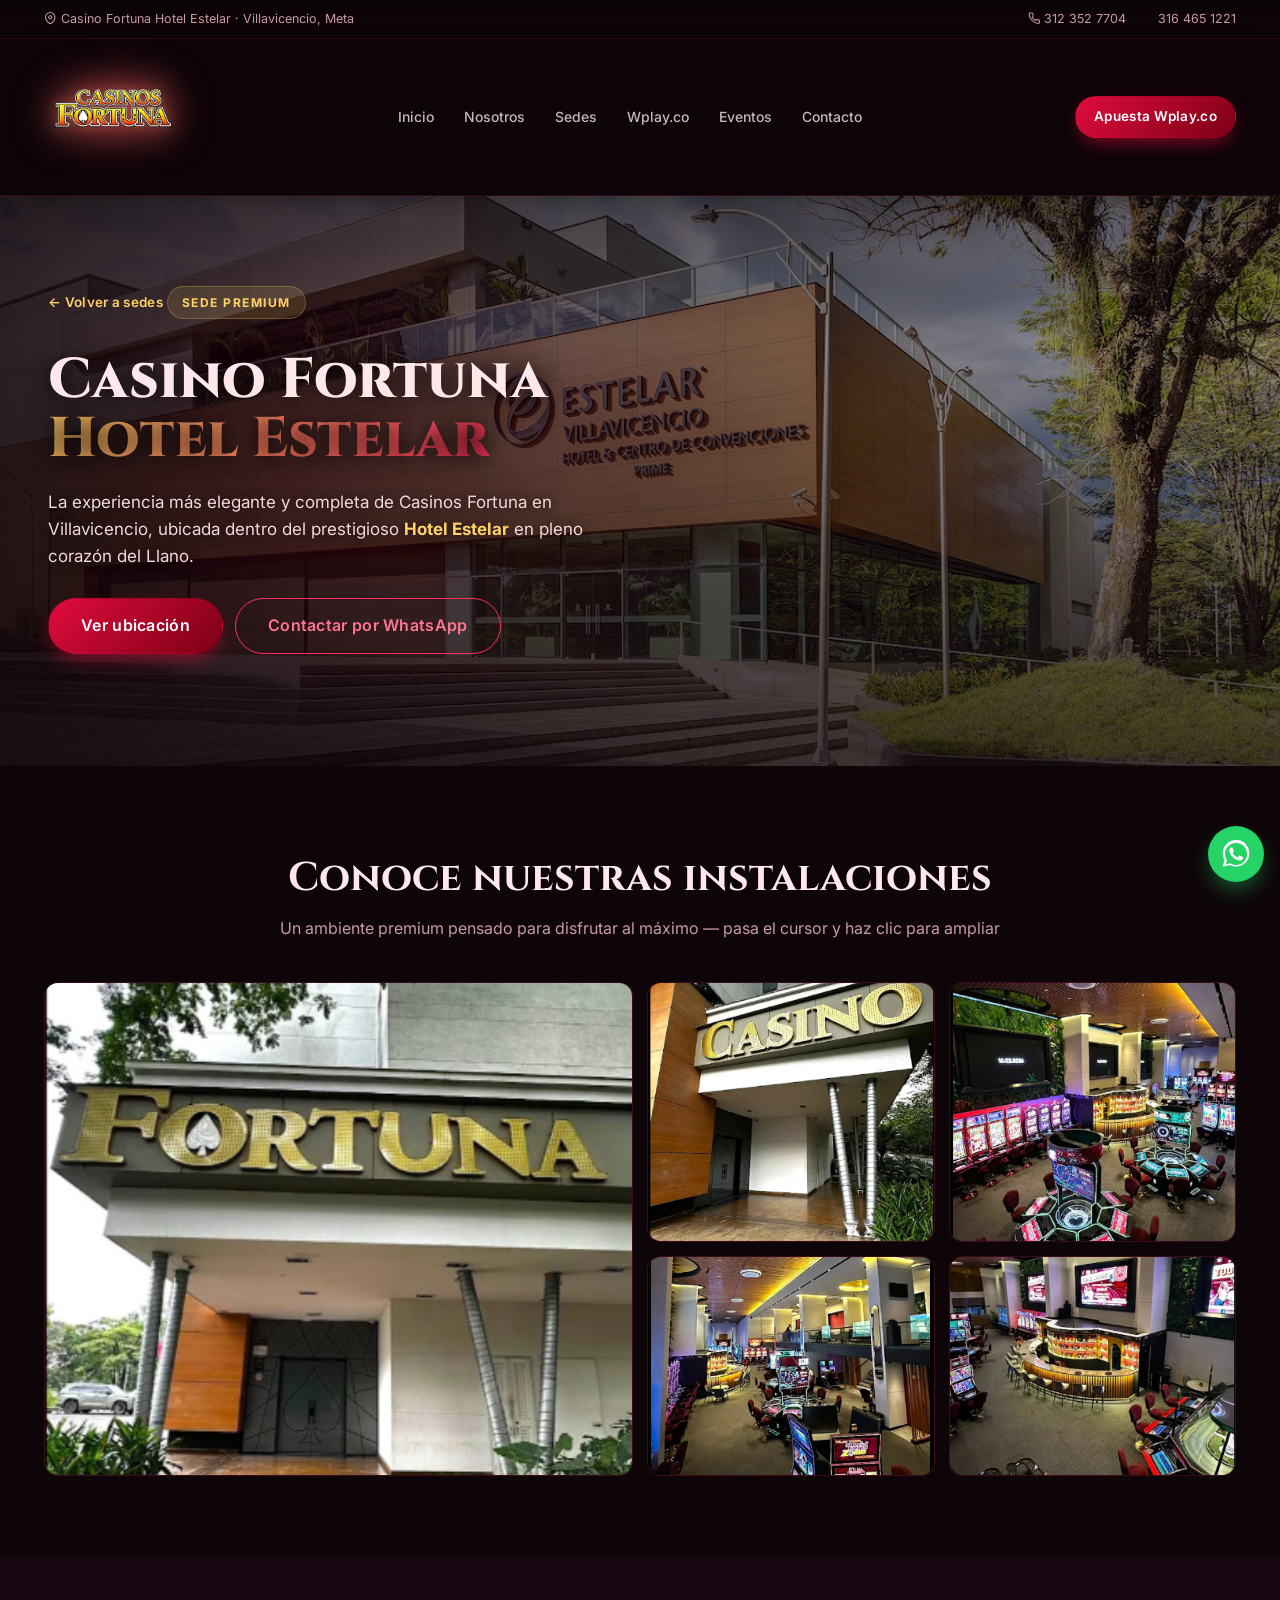
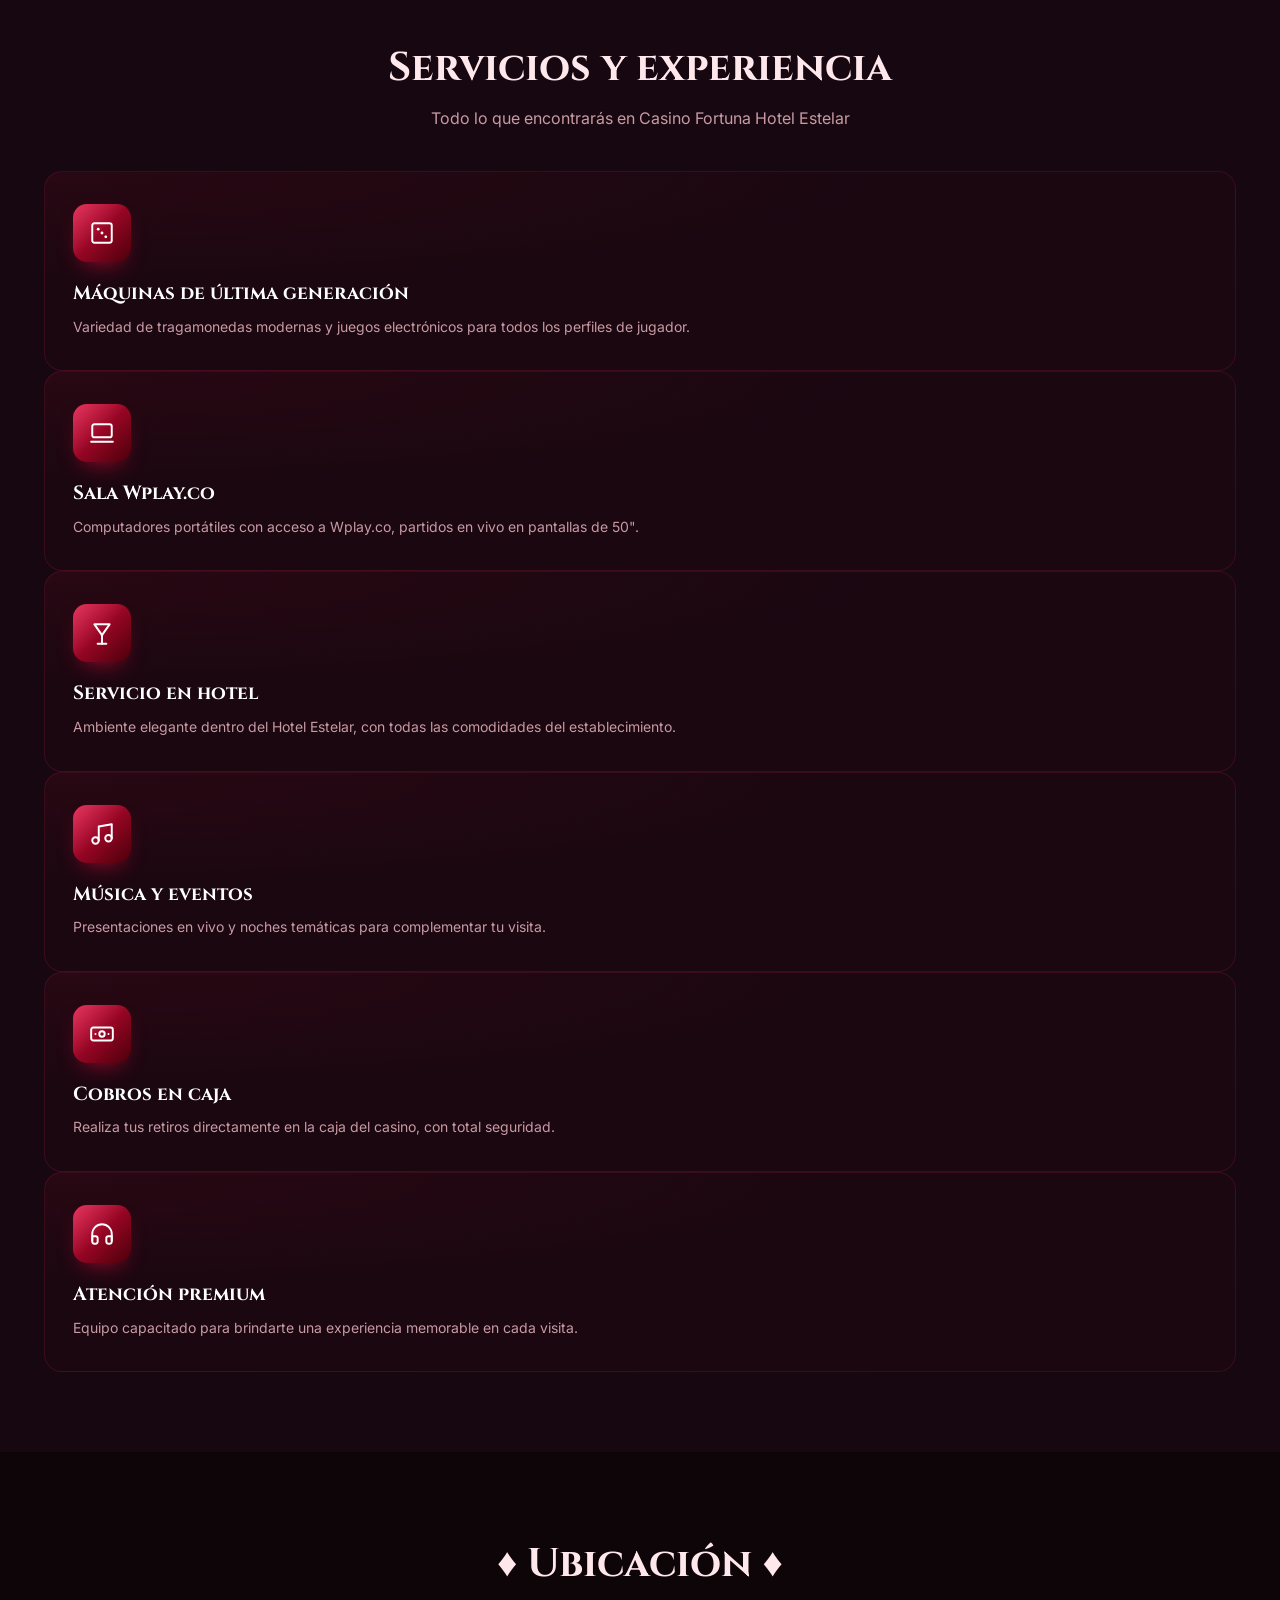
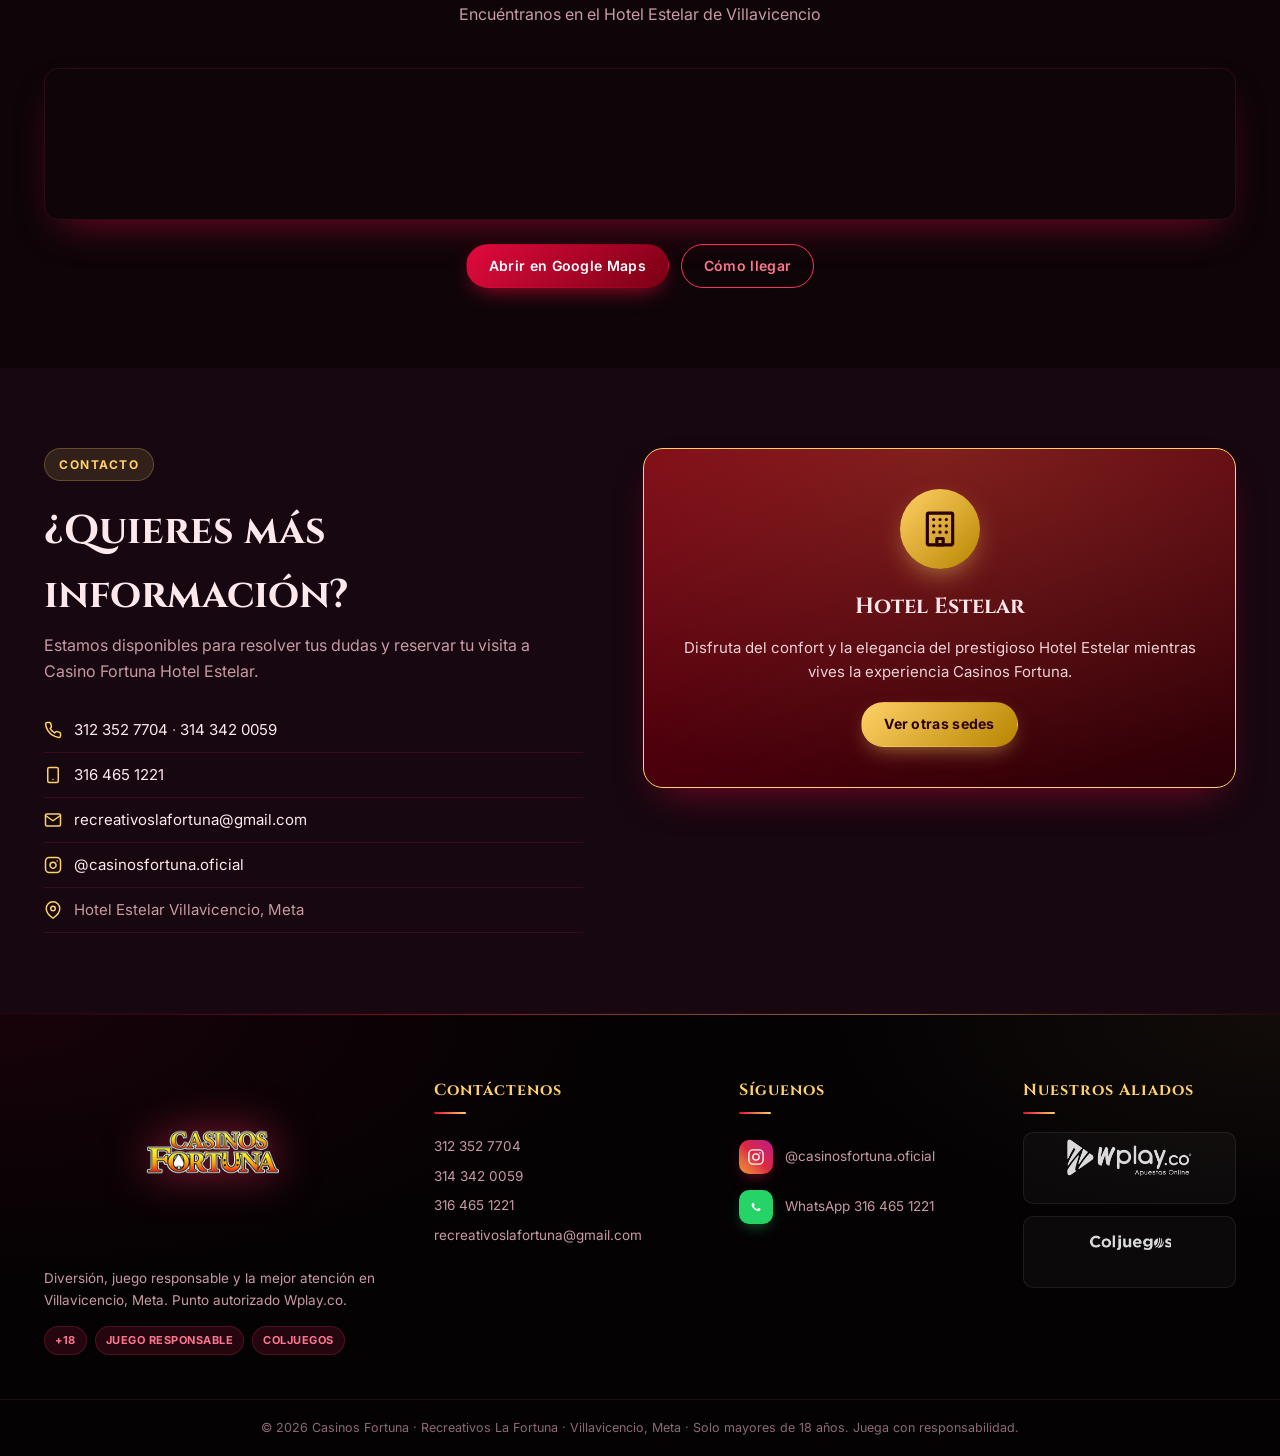
==== commit 3c9f3853: "Mobile UX: FAB WhatsApp, full-screen menu, hero limpio, footer compacto - FAB WhatsApp flotante en l" ====
--- a/hotel-estelar.html
+++ b/hotel-estelar.html
@@ -263,6 +263,14 @@
   </div>
 </footer>
 
+<a href="https://wa.me/573164651221?text=Hola%2C%20quiero%20m%C3%A1s%20informaci%C3%B3n%20sobre%20Casino%20Fortuna%20Hotel%20Estelar"
+   target="_blank" rel="noopener"
+   class="fab-whatsapp" aria-label="Contactar por WhatsApp">
+  <svg viewBox="0 0 24 24" fill="currentColor" aria-hidden="true">
+    <path d="M17.5 14.4c-.3-.15-1.74-.86-2-.96-.27-.1-.47-.15-.66.15-.2.3-.76.96-.93 1.16-.17.2-.34.22-.64.07-.3-.15-1.25-.46-2.38-1.46-.88-.78-1.47-1.75-1.64-2.05-.17-.3-.02-.46.13-.6.13-.13.3-.34.45-.51.15-.17.2-.3.3-.5.1-.2.05-.37-.02-.52-.07-.15-.66-1.6-.91-2.18-.24-.57-.48-.5-.66-.5-.17-.01-.36-.01-.56-.01s-.51.07-.78.37c-.27.3-1.02 1-1.02 2.44 0 1.44 1.05 2.83 1.2 3.03.15.2 2.06 3.14 5 4.4.7.3 1.24.48 1.67.62.7.22 1.34.19 1.84.12.56-.08 1.74-.71 1.98-1.4.24-.69.24-1.27.17-1.4-.07-.13-.27-.2-.57-.35zM12.05 21.5h-.04a9.4 9.4 0 0 1-4.8-1.32l-.34-.2-3.57.94.95-3.48-.22-.36a9.45 9.45 0 0 1-1.45-5.04c0-5.2 4.24-9.43 9.47-9.43 2.53 0 4.9.99 6.68 2.78a9.36 9.36 0 0 1 2.76 6.66c0 5.2-4.24 9.44-9.44 9.44zM20.5 3.45A11.36 11.36 0 0 0 12.05 0C5.78 0 .68 5.1.68 11.36c0 2 .52 3.95 1.5 5.67L.58 23l6.13-1.61a11.4 11.4 0 0 0 5.34 1.36h.01c6.27 0 11.37-5.1 11.37-11.37 0-3.04-1.18-5.9-3.33-8.05z"/>
+  </svg>
+</a>
+
 <script src="script.js" defer></script>
 </body>
 </html>
--- a/styles.css
+++ b/styles.css
@@ -36,13 +36,98 @@
   background: var(--bg);
   color: var(--text);
   line-height: 1.6;
-  overflow-x: hidden;
   -webkit-font-smoothing: antialiased;
 }
 
 img { max-width: 100%; display: block; }
 a { color: inherit; text-decoration: none; }
 button { font-family: inherit; cursor: pointer; border: none; background: none; color: inherit; }
+
+/* ---------- Scroll effects ---------- */
+.scroll-progress {
+  position: fixed;
+  top: 0; left: 0;
+  height: 3px;
+  width: 0%;
+  background: linear-gradient(90deg, var(--red-500), var(--gold), var(--red-400));
+  z-index: 100;
+  transition: width .1s linear;
+  box-shadow: 0 0 14px rgba(255, 209, 102, .55);
+  pointer-events: none;
+}
+
+/* Reveal on scroll */
+.reveal {
+  opacity: 0;
+  transform: translateY(40px);
+  transition: opacity .8s ease, transform .8s cubic-bezier(.2,.7,.2,1);
+  will-change: opacity, transform;
+}
+.reveal.in-view { opacity: 1; transform: translateY(0); }
+
+.reveal-left {
+  opacity: 0;
+  transform: translateX(-50px);
+  transition: opacity .8s ease, transform .9s cubic-bezier(.2,.7,.2,1);
+}
+.reveal-left.in-view { opacity: 1; transform: translateX(0); }
+
+.reveal-right {
+  opacity: 0;
+  transform: translateX(50px);
+  transition: opacity .8s ease, transform .9s cubic-bezier(.2,.7,.2,1);
+}
+.reveal-right.in-view { opacity: 1; transform: translateX(0); }
+
+.reveal-scale {
+  opacity: 0;
+  transform: scale(.92);
+  transition: opacity .8s ease, transform .8s cubic-bezier(.2,.7,.2,1);
+}
+.reveal-scale.in-view { opacity: 1; transform: scale(1); }
+
+/* Stagger children */
+.reveal-stagger > * {
+  opacity: 0;
+  transform: translateY(30px);
+  transition: opacity .7s ease, transform .7s cubic-bezier(.2,.7,.2,1);
+}
+.reveal-stagger.in-view > * { opacity: 1; transform: translateY(0); }
+.reveal-stagger.in-view > *:nth-child(1) { transition-delay: 0s; }
+.reveal-stagger.in-view > *:nth-child(2) { transition-delay: .08s; }
+.reveal-stagger.in-view > *:nth-child(3) { transition-delay: .16s; }
+.reveal-stagger.in-view > *:nth-child(4) { transition-delay: .24s; }
+.reveal-stagger.in-view > *:nth-child(5) { transition-delay: .32s; }
+.reveal-stagger.in-view > *:nth-child(6) { transition-delay: .4s; }
+.reveal-stagger.in-view > *:nth-child(7) { transition-delay: .48s; }
+
+/* Navbar shrink on scroll */
+.navbar { transition: background .3s, backdrop-filter .3s, box-shadow .3s; }
+.navbar.scrolled {
+  background: rgba(8, 3, 5, .95);
+  box-shadow: 0 4px 24px -8px rgba(0, 0, 0, .8);
+}
+.navbar.scrolled .nav-inner {
+  padding: 6px 24px;
+  min-height: 92px;
+  transition: padding .3s, min-height .3s;
+}
+.navbar.scrolled .brand img {
+  width: 100px; height: 100px;
+  transition: width .3s, height .3s;
+}
+.nav-inner, .brand img { transition: padding .3s, min-height .3s, width .3s, height .3s; }
+
+/* Respect motion preferences */
+@media (prefers-reduced-motion: reduce) {
+  .reveal, .reveal-left, .reveal-right, .reveal-scale, .reveal-stagger > * {
+    opacity: 1 !important;
+    transform: none !important;
+    transition: none !important;
+  }
+  .scroll-progress { display: none; }
+  .hero-bg, .sede-hero-bg { animation: none !important; }
+}
 
 /* ---------- Icons ---------- */
 .ico {
@@ -468,41 +553,175 @@
 .about-card h3 { font-family: 'Cinzel', serif; font-size: 22px; margin-bottom: 12px; }
 .about-card p { color: rgba(255, 232, 236, .9); font-size: 15px; }
 
-/* ---------- Feature grid (Nuestros Casinos) ---------- */
-.feature-grid {
+/* ---------- Feature bento (Nuestros Casinos) ---------- */
+.center-head { text-align: center; margin-bottom: 56px; }
+.center-head .hero-eyebrow { display: inline-block; }
+
+.feature-bento {
   display: grid;
-  grid-template-columns: repeat(auto-fit, minmax(240px, 1fr));
+  grid-template-columns: repeat(3, 1fr);
+  grid-auto-rows: minmax(220px, auto);
   gap: 18px;
 }
 .feature-card {
-  background: var(--surface);
+  position: relative;
+  background:
+    radial-gradient(120% 100% at 0% 0%, rgba(225, 11, 61, .07), transparent 60%),
+    var(--surface);
   border: 1px solid var(--line);
-  border-radius: var(--radius);
-  padding: 32px 26px;
-  transition: transform .25s, border-color .25s, box-shadow .3s;
+  border-radius: 18px;
+  padding: 32px 28px;
+  overflow: hidden;
+  transition: transform .35s cubic-bezier(.2,.7,.2,1), border-color .3s, box-shadow .35s;
+  isolation: isolate;
+}
+.feature-card::before {
+  content: "";
+  position: absolute;
+  top: 0; left: 0; right: 0;
+  height: 2px;
+  background: linear-gradient(90deg, transparent, var(--red-500) 30%, var(--gold) 70%, transparent);
+  opacity: 0;
+  transition: opacity .35s;
+}
+.feature-card::after {
+  content: "";
+  position: absolute;
+  inset: -1px;
+  border-radius: 18px;
+  background: linear-gradient(135deg, rgba(255,46,91,.0), rgba(255,209,102,.0));
+  opacity: 0;
+  transition: opacity .35s;
+  z-index: -1;
+  pointer-events: none;
 }
 .feature-card:hover {
-  transform: translateY(-6px);
-  border-color: var(--red-400);
-  box-shadow: var(--shadow);
+  transform: translateY(-8px);
+  border-color: rgba(255, 46, 91, .55);
+  box-shadow:
+    0 24px 50px -25px rgba(225, 11, 61, .55),
+    0 0 0 1px rgba(255, 209, 102, .08) inset;
+}
+.feature-card:hover::before { opacity: 1; }
+.feature-card:hover .feature-icon {
+  transform: translateY(-3px) rotate(-4deg);
+  box-shadow: 0 16px 30px -10px rgba(225, 11, 61, .85);
+}
+.feature-card:hover .feature-num { color: var(--gold); opacity: .25; }
+
+.feature-num {
+  position: absolute;
+  top: 22px;
+  right: 26px;
+  font-family: 'Cinzel', serif;
+  font-size: 48px;
+  font-weight: 800;
+  color: var(--red-400);
+  opacity: .12;
+  letter-spacing: -1px;
+  line-height: 1;
+  transition: color .35s, opacity .35s;
+  pointer-events: none;
 }
 .feature-icon {
-  width: 60px; height: 60px;
+  width: 58px; height: 58px;
   border-radius: 14px;
   background: linear-gradient(135deg, var(--red-500), var(--red-800));
   display: flex; align-items: center; justify-content: center;
   color: #fff;
-  margin-bottom: 18px;
-  box-shadow: 0 8px 20px -8px rgba(225, 11, 61, .6);
-}
-.feature-icon .ico { width: 28px; height: 28px; stroke-width: 1.8; }
+  margin-bottom: 20px;
+  box-shadow: 0 10px 22px -10px rgba(225, 11, 61, .7);
+  position: relative;
+  transition: transform .4s cubic-bezier(.2,.7,.2,1), box-shadow .35s;
+}
+.feature-icon::after {
+  content: "";
+  position: absolute;
+  inset: 0;
+  border-radius: 14px;
+  background: linear-gradient(135deg, rgba(255,255,255,.18), transparent 50%);
+  pointer-events: none;
+}
+.feature-icon .ico { width: 26px; height: 26px; stroke-width: 1.8; }
+
 .feature-card h3 {
   font-family: 'Cinzel', serif;
   font-size: 19px;
-  margin-bottom: 8px;
+  margin-bottom: 10px;
   color: var(--white);
-}
-.feature-card p { color: var(--muted); font-size: 14px; }
+  line-height: 1.25;
+  position: relative;
+}
+.feature-card p {
+  color: var(--muted);
+  font-size: 14px;
+  line-height: 1.6;
+  position: relative;
+}
+
+/* Featured (large) card */
+.feature-featured {
+  grid-column: span 1;
+  grid-row: span 2;
+  background:
+    radial-gradient(80% 60% at 0% 0%, rgba(225, 11, 61, .22), transparent 55%),
+    radial-gradient(60% 60% at 100% 100%, rgba(255, 209, 102, .1), transparent 60%),
+    linear-gradient(180deg, var(--surface-2), var(--surface));
+  border-color: rgba(255, 209, 102, .2);
+  padding: 38px 32px;
+  display: flex;
+  flex-direction: column;
+  justify-content: flex-end;
+}
+.feature-featured::before {
+  background: linear-gradient(90deg, transparent, var(--gold) 50%, transparent);
+  opacity: .55;
+}
+.feature-featured .feature-num {
+  color: var(--gold);
+  opacity: .18;
+  font-size: 72px;
+}
+.feature-featured h3 { font-size: 26px; margin-bottom: 14px; }
+.feature-featured p { font-size: 15px; max-width: 95%; margin-bottom: 22px; }
+.feature-icon-lg {
+  width: 72px; height: 72px;
+  border-radius: 18px;
+  background: linear-gradient(135deg, var(--gold), var(--gold-3));
+  color: var(--red-900);
+  box-shadow: 0 14px 30px -10px rgba(255, 209, 102, .55);
+}
+.feature-icon-lg .ico { width: 34px; height: 34px; stroke-width: 2; }
+.feature-featured:hover .feature-icon-lg {
+  transform: translateY(-3px) rotate(6deg);
+  box-shadow: 0 20px 36px -10px rgba(255, 209, 102, .8);
+}
+.feature-tags {
+  display: flex;
+  flex-wrap: wrap;
+  gap: 8px;
+  margin-top: auto;
+}
+.feature-tags span {
+  background: rgba(255, 209, 102, .08);
+  border: 1px solid rgba(255, 209, 102, .25);
+  color: var(--gold);
+  font-size: 12px;
+  font-weight: 600;
+  padding: 6px 12px;
+  border-radius: 999px;
+  letter-spacing: .3px;
+}
+
+@media (max-width: 900px) {
+  .feature-bento { grid-template-columns: repeat(2, 1fr); }
+  .feature-featured { grid-column: span 2; grid-row: span 1; }
+  .feature-featured h3 { font-size: 22px; }
+}
+@media (max-width: 560px) {
+  .feature-bento { grid-template-columns: 1fr; }
+  .feature-featured { grid-column: auto; }
+}
 
 /* ---------- Wplay ---------- */
 .wplay-grid {
@@ -775,6 +994,105 @@
 }
 .sede-art-img:hover .sede-overlay-tag { transform: translateX(4px); }
 
+/* ---------- News (Lo último) ---------- */
+.news-head {
+  display: flex;
+  justify-content: space-between;
+  align-items: flex-end;
+  flex-wrap: wrap;
+  gap: 20px;
+  margin-bottom: 36px;
+}
+.news-head .btn .ico { width: 16px; height: 16px; margin-right: 4px; }
+.news-grid {
+  display: grid;
+  grid-template-columns: repeat(auto-fit, minmax(280px, 1fr));
+  gap: 22px;
+}
+.news-card {
+  background: var(--surface);
+  border: 1px solid var(--line);
+  border-radius: var(--radius);
+  overflow: hidden;
+  transition: transform .25s, border-color .25s, box-shadow .3s;
+  display: flex;
+  flex-direction: column;
+}
+.news-card:hover {
+  transform: translateY(-6px);
+  border-color: var(--red-400);
+  box-shadow: var(--shadow);
+}
+.news-art {
+  position: relative;
+  display: block;
+  aspect-ratio: 4 / 3;
+  overflow: hidden;
+  background: #000;
+}
+.news-art img {
+  width: 100%;
+  height: 100%;
+  object-fit: cover;
+  transition: transform .5s ease, filter .3s;
+}
+.news-card:hover .news-art img {
+  transform: scale(1.06);
+  filter: brightness(.85);
+}
+.news-art::after {
+  content: "";
+  position: absolute;
+  inset: 0;
+  background: linear-gradient(180deg, transparent 60%, rgba(0,0,0,.35));
+  pointer-events: none;
+}
+.news-badge {
+  position: absolute;
+  top: 14px;
+  left: 14px;
+  background: linear-gradient(135deg, var(--red-500), var(--red-700));
+  color: #fff;
+  font-size: 11px;
+  font-weight: 800;
+  letter-spacing: 1.2px;
+  text-transform: uppercase;
+  padding: 6px 12px;
+  border-radius: 999px;
+  z-index: 1;
+  box-shadow: 0 6px 16px -6px rgba(225, 11, 61, .8);
+}
+.news-body {
+  padding: 22px 24px 26px;
+  flex: 1;
+  display: flex;
+  flex-direction: column;
+}
+.news-meta {
+  display: inline-flex;
+  align-items: center;
+  gap: 6px;
+  font-size: 12px;
+  color: var(--gold);
+  text-transform: uppercase;
+  letter-spacing: 1.2px;
+  font-weight: 600;
+  margin-bottom: 10px;
+}
+.news-meta .ico { width: 14px; height: 14px; }
+.news-card h3 {
+  font-family: 'Cinzel', serif;
+  font-size: 20px;
+  margin-bottom: 8px;
+  color: var(--white);
+  line-height: 1.25;
+}
+.news-card p {
+  color: var(--muted);
+  font-size: 14px;
+  line-height: 1.55;
+}
+
 /* ---------- Info cards (¿Sabías que?) ---------- */
 .info-grid {
   display: grid;
@@ -1251,6 +1569,96 @@
 .contact-form textarea::placeholder { color: var(--muted-2); }
 .contact-form .btn { width: 100%; margin-top: 6px; }
 
+/* ---------- Scroll hint (hero) ---------- */
+.scroll-hint {
+  position: absolute;
+  left: 50%;
+  bottom: 28px;
+  transform: translateX(-50%);
+  display: flex;
+  flex-direction: column;
+  align-items: center;
+  gap: 10px;
+  color: var(--gold);
+  text-decoration: none;
+  z-index: 3;
+  animation: scrollHintFadeIn 1.4s ease 1s both;
+  transition: opacity .3s, transform .3s;
+}
+.scroll-hint:hover {
+  opacity: 1;
+  transform: translateX(-50%) translateY(-4px);
+}
+.scroll-hint-text {
+  font-family: 'Cinzel', serif;
+  font-size: 11px;
+  font-weight: 700;
+  letter-spacing: 2.5px;
+  text-transform: uppercase;
+  color: var(--gold);
+  text-shadow: 0 2px 12px rgba(0,0,0,.7);
+}
+.scroll-hint-mouse {
+  width: 22px;
+  height: 36px;
+  border: 2px solid var(--gold);
+  border-radius: 12px;
+  position: relative;
+  display: flex;
+  justify-content: center;
+  padding-top: 6px;
+  box-shadow: 0 0 14px rgba(255, 209, 102, .25);
+}
+.scroll-hint-dot {
+  width: 3px;
+  height: 7px;
+  background: var(--gold);
+  border-radius: 2px;
+  animation: scrollHintDot 1.8s ease-in-out infinite;
+}
+.scroll-hint-arrow {
+  width: 18px;
+  height: 18px;
+  color: var(--gold);
+  filter: drop-shadow(0 2px 8px rgba(0,0,0,.6));
+  animation: scrollHintArrow 1.8s ease-in-out infinite;
+  margin-top: -4px;
+}
+@keyframes scrollHintDot {
+  0%   { transform: translateY(0); opacity: 1; }
+  50%  { transform: translateY(12px); opacity: 0; }
+  100% { transform: translateY(0); opacity: 0; }
+}
+@keyframes scrollHintArrow {
+  0%, 100% { transform: translateY(0); opacity: .6; }
+  50%      { transform: translateY(6px); opacity: 1; }
+}
+@keyframes scrollHintFadeIn {
+  from { opacity: 0; transform: translateX(-50%) translateY(12px); }
+  to   { opacity: 1; transform: translateX(-50%) translateY(0); }
+}
+
+/* Hide scroll hint after user scrolls */
+.scrolled-past .scroll-hint {
+  opacity: 0;
+  pointer-events: none;
+}
+
+/* Hide on landscape phones and very small */
+@media (max-height: 600px) {
+  .scroll-hint { display: none; }
+}
+@media (max-width: 560px) {
+  .scroll-hint { bottom: 18px; gap: 8px; }
+  .scroll-hint-text { font-size: 10px; letter-spacing: 2px; }
+  .scroll-hint-mouse { width: 20px; height: 32px; }
+}
+
+/* Respect reduced motion */
+@media (prefers-reduced-motion: reduce) {
+  .scroll-hint-dot, .scroll-hint-arrow { animation: none; }
+}
+
 /* ---------- Jackpot ---------- */
 .jackpot {
   background:
@@ -1701,24 +2109,68 @@
 
 /* ---------- Footer ---------- */
 .footer {
-  background: #050204;
+  background:
+    radial-gradient(80% 100% at 0% 0%, rgba(225, 11, 61, .08), transparent 60%),
+    radial-gradient(60% 80% at 100% 0%, rgba(255, 209, 102, .05), transparent 60%),
+    #050204;
   border-top: 1px solid var(--line);
-  padding-top: 60px;
+  padding-top: 64px;
+  position: relative;
+}
+.footer::before {
+  content: "";
+  position: absolute;
+  top: 0; left: 0; right: 0;
+  height: 1px;
+  background: linear-gradient(90deg, transparent, var(--red-500) 30%, var(--gold) 70%, transparent);
+  opacity: .5;
 }
 .footer-grid {
   display: grid;
-  grid-template-columns: 2fr 1fr 1fr 1fr;
-  gap: 40px;
-  padding-bottom: 40px;
-}
-.brand-footer { margin-bottom: 14px; }
-.brand-footer img { width: 36px; height: 36px; }
+  grid-template-columns: 1.6fr 1.2fr 1.1fr 1fr;
+  gap: 50px;
+  padding-bottom: 44px;
+}
+.footer-brand {
+  display: flex;
+  flex-direction: column;
+  align-items: center;
+  text-align: center;
+}
+.brand-footer {
+  margin: 0 auto 22px;
+  display: inline-flex;
+  width: max-content;
+}
+.brand-footer img {
+  width: 160px;
+  height: 160px;
+  object-fit: contain;
+  filter: drop-shadow(0 0 22px rgba(255, 46, 91, .55));
+  transition: transform .3s, filter .3s;
+}
+.brand-footer:hover img {
+  transform: scale(1.06);
+  filter: drop-shadow(0 0 32px rgba(255, 46, 91, .85));
+}
+.footer-brand .muted { max-width: 360px; }
+.footer-brand .badges { justify-content: center; }
 .footer h4 {
   font-family: 'Cinzel', serif;
-  font-size: 15px;
+  font-size: 16px;
   color: var(--gold);
-  margin-bottom: 14px;
-  letter-spacing: .5px;
+  margin-bottom: 18px;
+  letter-spacing: 1px;
+  position: relative;
+  padding-bottom: 10px;
+}
+.footer h4::after {
+  content: "";
+  position: absolute;
+  bottom: 0; left: 0;
+  width: 32px; height: 2px;
+  background: linear-gradient(90deg, var(--red-500), var(--gold));
+  border-radius: 2px;
 }
 .footer a {
   display: block;
@@ -1727,7 +2179,47 @@
   padding: 4px 0;
   transition: color .2s;
 }
-.footer a:hover { color: var(--red-300); }
+.footer a:hover { color: var(--gold); }
+
+/* Contact list in footer */
+.footer-contact {
+  list-style: none;
+  display: flex;
+  flex-direction: column;
+  gap: 14px;
+  padding: 0;
+  margin: 0;
+}
+.footer-contact li {
+  display: flex;
+  align-items: flex-start;
+  gap: 12px;
+  color: var(--muted);
+  font-size: 13.5px;
+  line-height: 1.55;
+}
+.footer-contact li .ico {
+  width: 18px;
+  height: 18px;
+  color: var(--gold);
+  flex-shrink: 0;
+  margin-top: 3px;
+}
+.footer-contact li > div {
+  display: flex;
+  flex-direction: column;
+  gap: 2px;
+}
+.footer-contact li > div a {
+  padding: 1px 0;
+  font-variant-numeric: tabular-nums;
+}
+.footer-contact li > span,
+.footer-contact li > a {
+  padding: 0;
+  word-break: break-word;
+}
+.footer-contact li > span br + * { display: block; }
 
 .social-link {
   display: flex !important;
@@ -1767,34 +2259,38 @@
 /* ---------- Ally logos ---------- */
 .ally-logos {
   display: flex;
-  flex-wrap: wrap;
+  flex-direction: column;
   gap: 12px;
-  margin-top: 4px;
+  margin-top: 6px;
 }
 .ally {
-  background: rgba(255, 255, 255, .04);
-  border: 1px solid var(--line-2);
-  border-radius: 12px;
-  padding: 12px 16px;
+  background: rgba(255, 255, 255, .03);
+  border: 1px solid rgba(255, 255, 255, .08);
+  border-radius: 10px;
+  padding: 14px 12px;
   display: flex;
   align-items: center;
   justify-content: center;
-  min-width: 110px;
-  height: 60px;
+  min-height: 72px;
+  position: relative;
+  overflow: hidden;
   transition: border-color .25s, background .25s, transform .25s;
 }
 .ally:hover {
-  border-color: var(--gold);
-  background: rgba(255, 209, 102, .06);
+  border-color: rgba(255, 209, 102, .55);
+  background: rgba(255, 255, 255, .05);
   transform: translateY(-2px);
 }
 .ally img {
-  max-width: 100%;
-  max-height: 36px;
+  display: block;
+  margin: 0 auto;
+  width: auto;
+  max-width: 85%;
+  max-height: 42px;
   object-fit: contain;
   filter: brightness(0) invert(1);
   opacity: .85;
-  transition: opacity .2s;
+  transition: opacity .25s;
 }
 .ally:hover img { opacity: 1; }
 .muted { color: var(--muted); font-size: 13.5px; }
@@ -1876,3 +2372,515 @@
   .about-stats { grid-template-columns: 1fr 1fr; }
   .contact-form { padding: 26px 22px; }
 }
+
+/* ---------- Responsive — final pass ---------- */
+
+/* Universal safety: prevent horizontal overflow (clip preserves position:sticky) */
+html { overflow-x: clip; }
+body { overflow-x: clip; max-width: 100%; }
+* { min-width: 0; }
+img, video, iframe { max-width: 100%; height: auto; }
+.map-wrap iframe { height: auto; }
+
+/* Tablet horizontal — 1024px */
+@media (max-width: 1024px) {
+  .container { padding: 0 20px; }
+  .section { padding: 70px 0; }
+  .section-narrow { padding: 44px 0; }
+  .brand img { width: 110px; height: 110px; }
+  .nav-inner { min-height: 110px; }
+  .navbar.scrolled .brand img { width: 84px; height: 84px; }
+  .navbar.scrolled .nav-inner { min-height: 80px; }
+  .hero { padding: 70px 24px 80px; }
+  .feature-bento { grid-template-columns: repeat(2, 1fr); }
+  .feature-featured { grid-column: span 2; grid-row: span 1; }
+  .feature-featured h3 { font-size: 22px; }
+  .sede-grid { grid-template-columns: repeat(auto-fit, minmax(260px, 1fr)); }
+  .news-grid { grid-template-columns: repeat(auto-fit, minmax(260px, 1fr)); }
+  .info-grid { grid-template-columns: repeat(auto-fit, minmax(240px, 1fr)); }
+}
+
+/* Tablet — 800px */
+@media (max-width: 800px) {
+  .container { padding: 0 18px; }
+  .section { padding: 60px 0; }
+  .section-narrow { padding: 36px 0; }
+  .center-head { margin-bottom: 36px; }
+
+  /* Navbar / brand */
+  .brand img { width: 80px; height: 80px; }
+  .nav-inner { min-height: 88px; padding: 8px 18px; }
+  .navbar.scrolled .brand img { width: 64px; height: 64px; }
+  .navbar.scrolled .nav-inner { min-height: 70px; }
+
+  /* Hero */
+  .hero { padding: 50px 18px 70px; }
+  .hero-content { gap: 32px; }
+  .hero h1 { font-size: clamp(28px, 8vw, 44px); }
+  .hero p { font-size: 16px; }
+  .hero-cta { gap: 10px; }
+  .hero-cta .btn-lg { padding: 12px 22px; font-size: 14.5px; }
+  .hero-trust { gap: 14px; font-size: 12.5px; }
+  .hero-visual { aspect-ratio: 1.1; max-width: 320px; }
+  .chip { width: 56px; height: 56px; font-size: 13px; border-width: 3px; }
+  .card-deco { width: 50px; height: 70px; font-size: 16px; }
+
+  /* About */
+  .about-grid { gap: 32px; }
+  .about-stats { grid-template-columns: repeat(3, 1fr); gap: 14px; }
+  .about-stats strong { font-size: 26px; }
+  .about-card { padding: 32px 24px; }
+
+  /* Feature bento */
+  .feature-bento { gap: 14px; }
+  .feature-card { padding: 26px 22px; border-radius: 14px; }
+  .feature-featured { padding: 30px 26px; }
+  .feature-featured h3 { font-size: 21px; }
+  .feature-featured p { font-size: 14px; }
+  .feature-num { font-size: 40px; top: 18px; right: 20px; }
+  .feature-featured .feature-num { font-size: 58px; }
+  .feature-icon { width: 52px; height: 52px; margin-bottom: 16px; }
+  .feature-icon .ico { width: 24px; height: 24px; }
+  .feature-icon-lg { width: 64px; height: 64px; }
+
+  /* Wplay */
+  .wplay-card { padding: 32px 24px; }
+  .wplay-logo-img { width: 180px; }
+  .wplay-points strong { font-size: 14px; }
+  .wplay-points span { font-size: 10px; }
+
+  /* Sedes */
+  .sede-grid { grid-template-columns: 1fr 1fr; gap: 14px; }
+  .sede-art, .sede-art-img { height: 160px; }
+  .sede-body { padding: 18px 18px 22px; }
+  .sede-body h3 { font-size: 17px; }
+
+  /* News */
+  .news-grid { grid-template-columns: 1fr 1fr; gap: 16px; }
+  .news-head { gap: 16px; }
+  .news-head .btn { font-size: 12.5px; padding: 8px 14px; }
+  .news-body { padding: 18px 20px 22px; }
+  .news-card h3 { font-size: 18px; }
+
+  /* Info / Financieros */
+  .info-grid { grid-template-columns: 1fr; }
+  .fin-file { padding: 14px 16px; }
+  .fin-file strong { font-size: 15px; }
+
+  /* Video */
+  .video-wrap { max-width: 320px; }
+
+  /* Contact */
+  .contact-list li { font-size: 14px; }
+  .contact-form { padding: 28px 22px; }
+  .contact-form h3 { font-size: 20px; }
+
+  /* Map */
+  .map-wrap iframe { height: 360px; }
+  .map-actions { gap: 10px; }
+
+  /* Section titles */
+  .section-title { font-size: clamp(24px, 5.5vw, 32px); }
+  .section-sub { font-size: 14.5px; margin-bottom: 32px; }
+  .section-sub.left { margin-bottom: 0; }
+
+  /* VIP card */
+  .vip-card { padding: 32px 24px; }
+
+  /* Sede hero (subpages) */
+  .sede-hero { padding: 60px 18px 60px; min-height: 360px; }
+  .sede-hero h1 { font-size: clamp(28px, 7vw, 42px); }
+  .sede-hero p { font-size: 15px; }
+  .sede-hero-content { max-width: none; }
+
+  /* Buttons — tap target */
+  .btn { min-height: 40px; }
+  .btn-lg { min-height: 46px; }
+
+  /* Footer */
+  .footer { padding-top: 50px; }
+  .footer-grid { grid-template-columns: 1fr 1fr; gap: 36px; }
+  .footer-brand { grid-column: span 2; }
+  .footer h4 { font-size: 15px; }
+  .brand-footer img { width: 84px; height: 84px; }
+}
+
+/* ---------- Mobile organization improvements ---------- */
+@media (max-width: 720px) {
+  /* Avoid FAB blocking content above footer */
+  .footer { padding-bottom: 80px; }
+
+  /* Section separator (subtle hairline gradient between sections on mobile) */
+  .section:not(.section-dark):not(:first-of-type)::before {
+    content: "";
+    display: block;
+    width: 64px;
+    height: 2px;
+    margin: 0 auto 40px;
+    background: linear-gradient(90deg, transparent, var(--red-500), var(--gold), transparent);
+    opacity: .5;
+    border-radius: 2px;
+    transform: translateY(-50px);
+  }
+
+  /* Tighter consistent vertical rhythm */
+  .section { padding: 56px 0; }
+  .section-narrow { padding: 32px 0; }
+
+  /* Headings consistent margin */
+  .section-title { margin-bottom: 8px; }
+  .section-sub { margin-bottom: 28px; }
+}
+
+/* Mobile — 560px */
+@media (max-width: 560px) {
+  .container { padding: 0 16px; }
+  .section { padding: 50px 0; }
+  .section-narrow { padding: 32px 0; }
+
+  /* Topbar — show only essentials, stack */
+  .topbar { padding: 6px 0; }
+  .topbar-inner { padding: 6px 16px; gap: 4px; }
+  .topbar-left { display: none; }
+  .topbar-right { width: 100%; justify-content: center; flex-wrap: wrap; }
+
+  /* Navbar */
+  .brand img { width: 60px; height: 60px; }
+  .nav-inner { min-height: 70px; padding: 6px 16px; gap: 10px; }
+  .navbar.scrolled .brand img { width: 52px; height: 52px; }
+  .navbar.scrolled .nav-inner { min-height: 60px; }
+  .nav-actions .btn { padding: 7px 12px; font-size: 12px; }
+  .hamburger { width: 36px; height: 36px; }
+
+  /* Hero — más limpio en móvil */
+  .hero {
+    padding: 32px 16px 50px;
+    text-align: center;
+    min-height: auto;
+  }
+  .hero-text { display: flex; flex-direction: column; align-items: center; }
+  .hero h1 { font-size: clamp(26px, 9vw, 34px); margin-bottom: 14px; line-height: 1.1; }
+  .hero p { font-size: 14.5px; margin-bottom: 24px; max-width: 100%; }
+  .hero-eyebrow { font-size: 11px; padding: 5px 12px; margin-bottom: 14px; }
+  .hero-cta {
+    flex-direction: column;
+    align-items: stretch;
+    gap: 10px;
+    width: 100%;
+    max-width: 320px;
+    margin: 0 auto 28px;
+  }
+  .hero-cta .btn { width: 100%; }
+  .hero-trust {
+    justify-content: center;
+    gap: 10px 14px;
+    font-size: 12px;
+    color: var(--muted);
+  }
+  /* Hero visual: ocultar decoraciones para foco en el contenido */
+  .hero-visual {
+    max-width: 200px;
+    margin: 24px auto 0;
+    aspect-ratio: 1;
+    order: 2;
+  }
+  .hero-content { display: flex; flex-direction: column; gap: 0; }
+  .hero-text { order: 1; }
+  .chip, .card-deco { display: none; }
+  .hero-logo {
+    width: 100%;
+    max-width: 200px;
+    animation-duration: 6s;
+  }
+
+  /* Sections */
+  .section-head { flex-direction: column; align-items: flex-start; gap: 16px; }
+  .center-head { margin-bottom: 28px; }
+  .section-title { font-size: clamp(22px, 6vw, 28px); }
+  .section-sub { font-size: 13.5px; margin-bottom: 28px; }
+
+  /* About — stats como cards individuales en móvil */
+  .about-grid { gap: 24px; }
+  .about-stats {
+    grid-template-columns: repeat(3, 1fr);
+    gap: 10px;
+    margin-top: 22px;
+    padding: 18px 14px;
+    border-top: none;
+    background: rgba(255, 209, 102, .04);
+    border: 1px solid rgba(255, 209, 102, .15);
+    border-radius: 14px;
+  }
+  .about-stats > div {
+    align-items: center;
+    text-align: center;
+    gap: 2px;
+  }
+  .about-stats strong {
+    font-size: 22px;
+    color: var(--gold);
+    text-shadow: 0 0 18px rgba(255, 209, 102, .35);
+  }
+  .about-stats span {
+    font-size: 10px;
+    letter-spacing: .8px;
+    line-height: 1.3;
+  }
+  .about-coin { width: 64px; height: 64px; }
+  .about-coin .ico { width: 30px; height: 30px; }
+  .about-card { padding: 28px 22px; }
+  .about-card h3 { font-size: 19px; }
+
+  /* Feature bento — single column */
+  .feature-bento { grid-template-columns: 1fr; gap: 12px; }
+  .feature-card { padding: 24px 20px; }
+  .feature-featured { grid-column: auto; padding: 28px 22px; }
+  .feature-featured h3 { font-size: 20px; }
+  .feature-tags span { font-size: 11px; padding: 5px 10px; }
+  .feature-num { font-size: 36px; }
+  .feature-featured .feature-num { font-size: 50px; }
+
+  /* Wplay */
+  .wplay-card { padding: 28px 20px; max-width: 320px; }
+  .wplay-logo-img { width: 160px; }
+  .wplay-points { gap: 6px; }
+  .wplay-points > div { padding: 10px 4px; }
+  .wplay-points strong { font-size: 13px; }
+  .wplay-points span { font-size: 9.5px; letter-spacing: .5px; }
+  .wplay-coljuegos { width: 90px; margin-top: 18px; }
+
+  /* Sedes — single column */
+  .sede-grid { grid-template-columns: 1fr; gap: 16px; }
+  .sede-art, .sede-art-img { height: 200px; }
+
+  /* News — single column */
+  .news-grid { grid-template-columns: 1fr; gap: 16px; }
+  .news-head .btn { width: 100%; justify-content: center; }
+  .news-art { aspect-ratio: 16 / 10; }
+
+  /* Info / Financieros */
+  .info-card { padding: 22px 20px; }
+  .info-card h3 { font-size: 18px; }
+  .fin-file { gap: 12px; padding: 14px; }
+  .fin-icon { width: 44px; height: 44px; }
+  .fin-icon .ico { width: 22px; height: 22px; }
+  .fin-file strong { font-size: 14px; }
+  .fin-file span { font-size: 12px; }
+
+  /* Video */
+  .video-wrap { max-width: 260px; border-radius: 16px; }
+  .video-sound { width: 38px; height: 38px; bottom: 10px; right: 10px; }
+  .video-sound svg { width: 18px; height: 18px; }
+
+  /* Map */
+  .map-wrap iframe { height: 320px; }
+  .map-actions { flex-direction: column; gap: 10px; }
+  .map-actions .btn { width: 100%; }
+
+  /* Contact */
+  .contact-form { padding: 24px 20px; }
+  .contact-form h3 { font-size: 19px; margin-bottom: 18px; }
+  .contact-form input, .contact-form textarea { font-size: 16px; padding: 11px 13px; } /* 16px prevents iOS zoom on focus */
+  .contact-list li { font-size: 14px; gap: 10px; padding: 8px 0; }
+
+  /* Notice */
+  .notice { padding: 12px 16px; }
+  .notice-inner { font-size: 13px; gap: 8px; }
+
+  /* Footer compacto y centrado en móvil */
+  .footer {
+    padding-top: 40px;
+    padding-bottom: calc(90px + env(safe-area-inset-bottom));
+  }
+  .footer-grid {
+    grid-template-columns: 1fr;
+    gap: 36px;
+    padding-bottom: 28px;
+    text-align: center;
+  }
+  .footer-brand { grid-column: auto; }
+  .brand-footer img { width: 110px; height: 110px; }
+  .footer-brand .muted { margin: 0 auto; }
+  .footer h4 {
+    display: inline-block;
+    margin: 0 auto 16px;
+    text-align: center;
+  }
+  .footer h4::after {
+    left: 50%;
+    transform: translateX(-50%);
+  }
+  .footer a { padding: 6px 0; }
+  .footer-contact {
+    align-items: center;
+    max-width: 320px;
+    margin: 0 auto;
+  }
+  .footer-contact li {
+    font-size: 13.5px;
+    justify-content: center;
+    text-align: left;
+  }
+  .ally-logos {
+    grid-template-columns: 1fr 1fr;
+    max-width: 320px;
+    margin: 0 auto;
+  }
+  .badges { justify-content: center; gap: 6px; }
+  .badge { font-size: 10px; padding: 4px 8px; }
+  .footer-bottom {
+    font-size: 11.5px;
+    padding: 16px 16px calc(16px + env(safe-area-inset-bottom));
+  }
+
+  /* Topbar safe-area */
+  body { padding-top: env(safe-area-inset-top); }
+  body { padding-left: env(safe-area-inset-left); padding-right: env(safe-area-inset-right); }
+
+  /* Sede hero (subpages) */
+  .sede-hero { padding: 44px 16px 50px; min-height: 320px; }
+  .sede-hero h1 { font-size: clamp(24px, 7vw, 34px); }
+  .sede-hero p { font-size: 14.5px; }
+  .back-link { font-size: 12.5px; }
+
+  /* Lightbox */
+  .lightbox { padding: 48px 12px 130px; }
+  .lightbox-counter { font-size: 12px; top: 18px; }
+  .lightbox-thumbs { bottom: 14px; padding: 6px; gap: 6px; }
+  .lightbox-thumbs button { width: 48px; height: 34px; }
+  .lightbox-close { top: 14px; right: 14px; width: 36px; height: 36px; font-size: 22px; }
+
+  /* Gallery */
+  .gallery-bento { gap: 10px; }
+}
+
+/* ---------- Floating WhatsApp button ---------- */
+.fab-whatsapp {
+  position: fixed;
+  right: 16px;
+  bottom: 18px;
+  width: 56px;
+  height: 56px;
+  border-radius: 50%;
+  background: #25d366;
+  color: #fff;
+  display: flex;
+  align-items: center;
+  justify-content: center;
+  z-index: 60;
+  box-shadow:
+    0 10px 26px -8px rgba(37, 211, 102, .7),
+    0 4px 12px -2px rgba(0, 0, 0, .4);
+  transition: transform .25s, box-shadow .25s;
+  animation: fabPulse 2.4s ease-in-out infinite;
+}
+.fab-whatsapp::before {
+  content: "";
+  position: absolute;
+  inset: -6px;
+  border-radius: 50%;
+  border: 2px solid rgba(37, 211, 102, .5);
+  opacity: 0;
+  animation: fabRing 2.4s ease-out infinite;
+}
+.fab-whatsapp svg { width: 28px; height: 28px; }
+.fab-whatsapp:hover {
+  transform: scale(1.08);
+  box-shadow:
+    0 14px 32px -6px rgba(37, 211, 102, .85),
+    0 6px 16px -2px rgba(0, 0, 0, .5);
+}
+@keyframes fabPulse {
+  0%, 100% { transform: scale(1); }
+  50% { transform: scale(1.04); }
+}
+@keyframes fabRing {
+  0% { opacity: .7; transform: scale(1); }
+  100% { opacity: 0; transform: scale(1.45); }
+}
+@media (prefers-reduced-motion: reduce) {
+  .fab-whatsapp, .fab-whatsapp::before { animation: none; }
+}
+
+/* ---------- Improved hamburger menu (mobile) ---------- */
+@media (max-width: 1100px) {
+  .nav-links.open {
+    position: fixed;
+    top: 0; left: 0; right: 0; bottom: 0;
+    background:
+      radial-gradient(80% 60% at 50% 0%, rgba(225, 11, 61, .25), transparent 60%),
+      rgba(8, 3, 5, .98);
+    backdrop-filter: blur(20px);
+    -webkit-backdrop-filter: blur(20px);
+    padding: 90px 24px 40px;
+    gap: 6px;
+    overflow-y: auto;
+    z-index: 49;
+    box-shadow: none;
+    border-bottom: none;
+    animation: menuSlideDown .35s cubic-bezier(.2,.7,.2,1);
+  }
+  .nav-links.open a {
+    padding: 16px 20px;
+    font-size: 16px;
+    font-weight: 600;
+    border-radius: 12px;
+    text-align: left;
+    border: 1px solid var(--line);
+    background: rgba(255, 255, 255, .02);
+    transition: all .2s;
+  }
+  .nav-links.open a:hover,
+  .nav-links.open a.active {
+    border-color: var(--gold);
+    background: rgba(255, 209, 102, .08);
+    color: var(--gold);
+    transform: translateX(4px);
+  }
+  /* Hamburger turns into X when open */
+  .nav-links.open ~ .hamburger,
+  body:has(.nav-links.open) .hamburger {
+    z-index: 50;
+    position: relative;
+  }
+  .hamburger.is-open span:nth-child(1) {
+    transform: translateY(7px) rotate(45deg);
+  }
+  .hamburger.is-open span:nth-child(2) {
+    opacity: 0;
+  }
+  .hamburger.is-open span:nth-child(3) {
+    transform: translateY(-7px) rotate(-45deg);
+  }
+  .hamburger span {
+    transition: transform .3s, opacity .2s;
+    transform-origin: center;
+  }
+  /* Lock body scroll when menu open (via JS class) */
+  body.menu-open { overflow: hidden; }
+}
+@keyframes menuSlideDown {
+  from { opacity: 0; transform: translateY(-12px); }
+  to   { opacity: 1; transform: translateY(0); }
+}
+
+/* Very small — 380px */
+@media (max-width: 380px) {
+  .container { padding: 0 14px; }
+  .hero h1 { font-size: clamp(22px, 9vw, 30px); }
+  .brand img { width: 52px; height: 52px; }
+  .nav-inner { min-height: 64px; }
+  .about-stats { grid-template-columns: 1fr 1fr; }
+  .about-stats > div:last-child { grid-column: span 2; align-items: center; }
+  .hero-visual { max-width: 220px; }
+  .chip { width: 42px; height: 42px; font-size: 11px; }
+  .card-deco { width: 38px; height: 54px; font-size: 12px; }
+}
+
+/* Landscape phones — hide deco chips, optimize space */
+@media (max-width: 900px) and (orientation: landscape) and (max-height: 500px) {
+  .hero { padding: 30px 18px 40px; min-height: auto; }
+  .hero-visual { display: none; }
+  .hero-content { grid-template-columns: 1fr; max-width: 600px; }
+  .sede-hero { padding: 40px 18px 40px; min-height: auto; }
+}
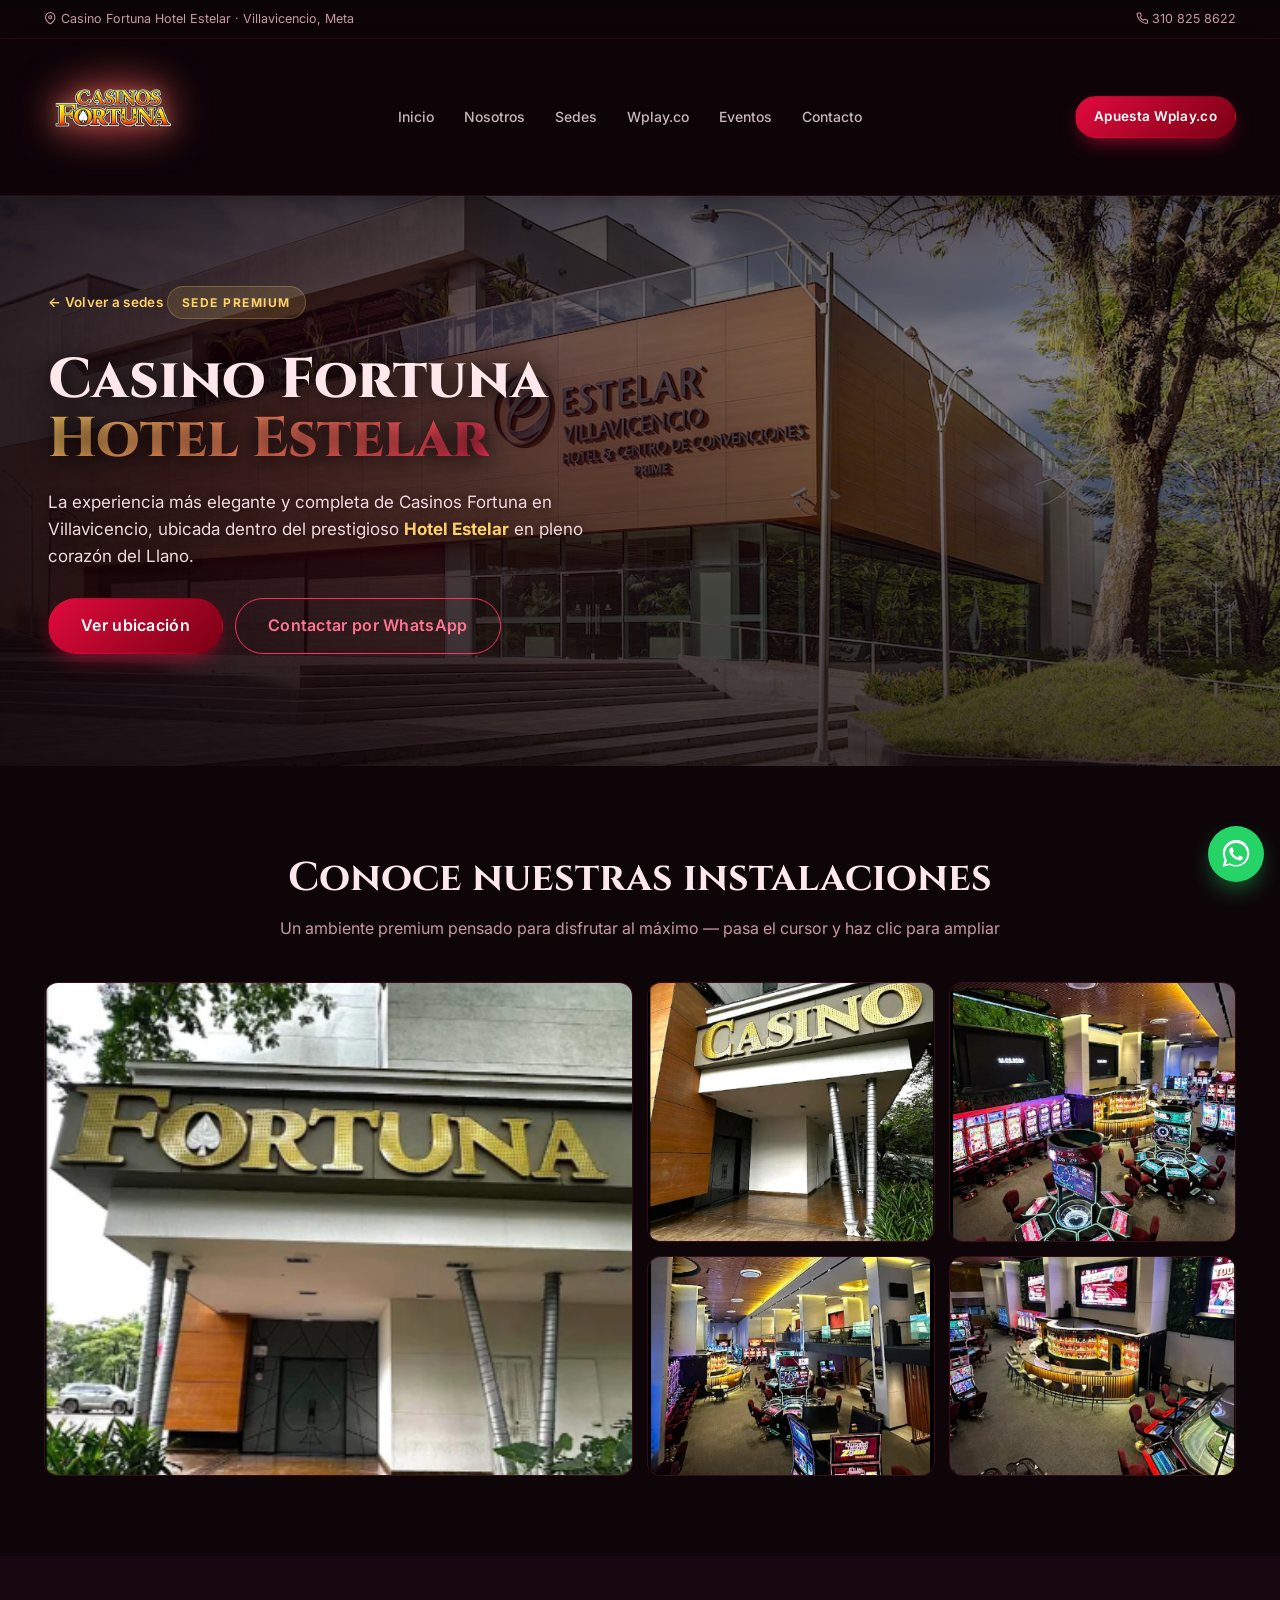
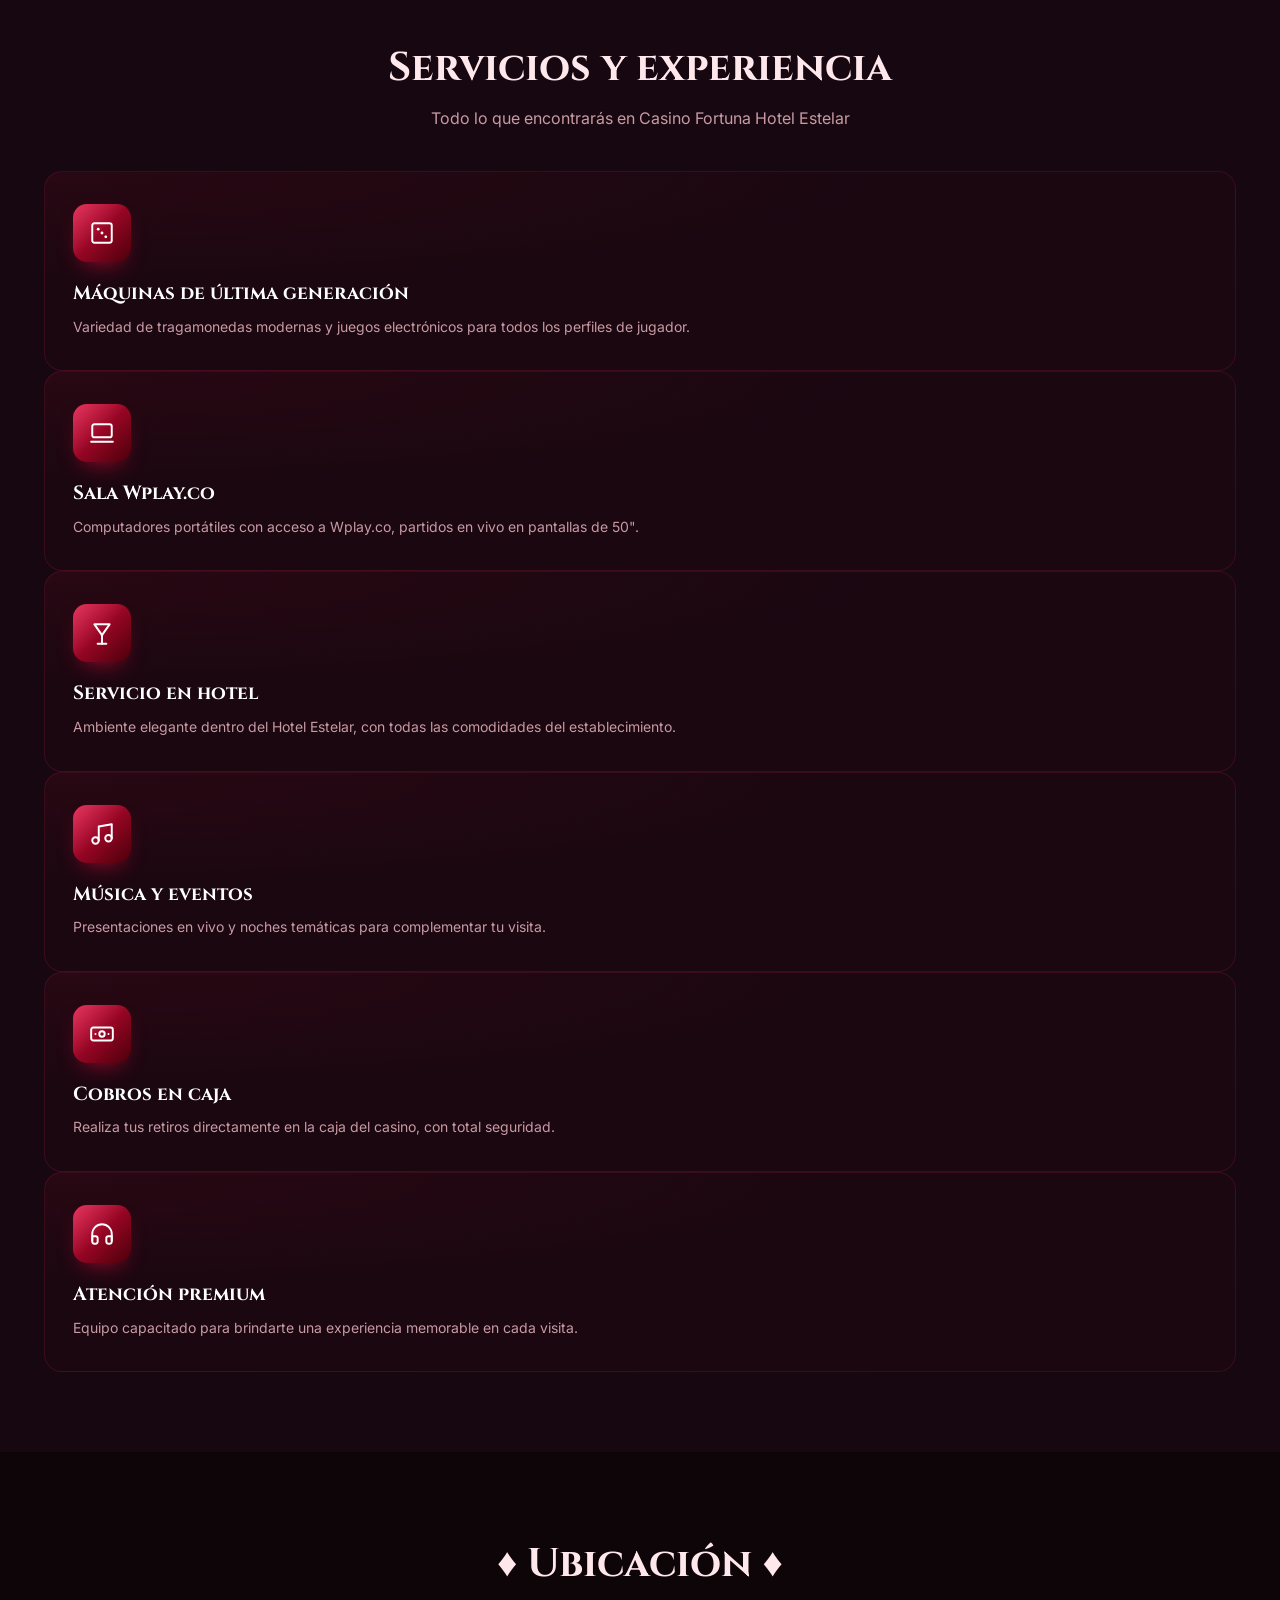
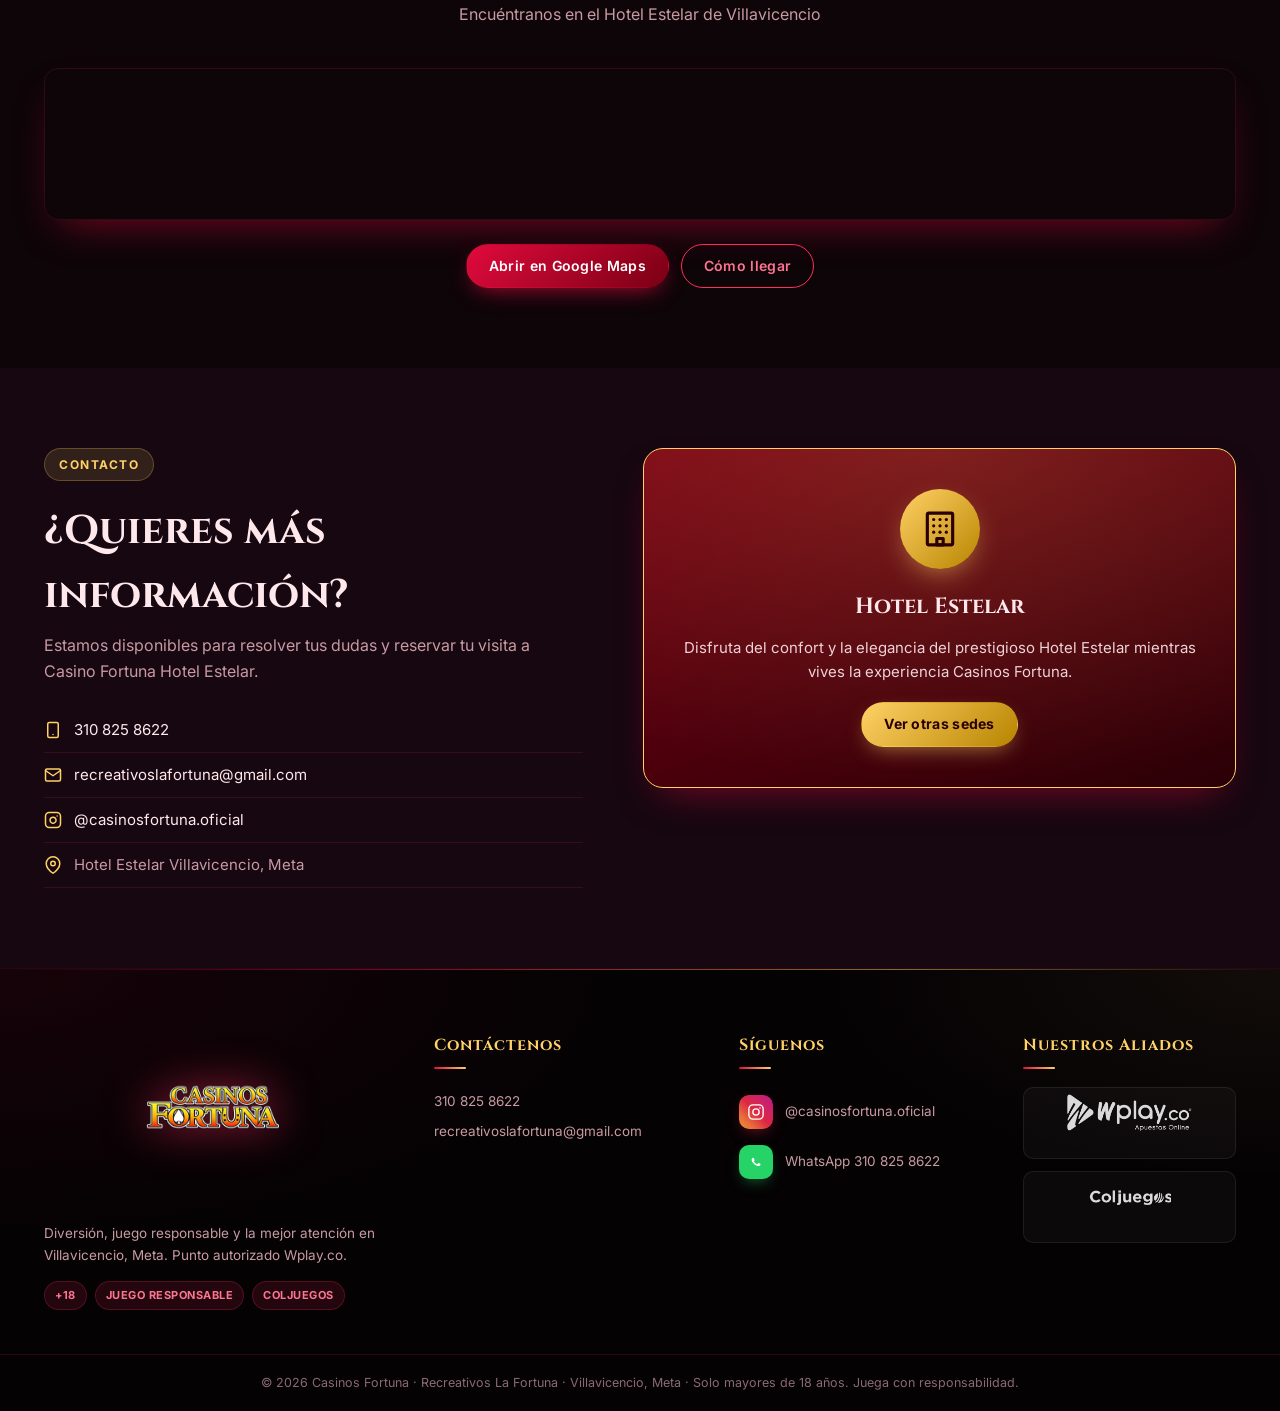
==== commit 1588c093: "Update contact info: nueva direccion + un solo telefono por sede Direccion oficial (index): Costado " ====
--- a/hotel-estelar.html
+++ b/hotel-estelar.html
@@ -39,9 +39,7 @@
       <span><svg class="ico"><use href="#i-map-pin"/></svg> Casino Fortuna Hotel Estelar · Villavicencio, Meta</span>
     </div>
     <div class="topbar-right">
-      <a href="tel:3123527704"><svg class="ico"><use href="#i-phone"/></svg> 312 352 7704</a>
-      <span class="divider">·</span>
-      <a href="tel:3164651221">316 465 1221</a>
+      <a href="tel:3108258622"><svg class="ico"><use href="#i-phone"/></svg> 310 825 8622</a>
     </div>
   </div>
 </div>
@@ -77,7 +75,7 @@
     <p>La experiencia más elegante y completa de Casinos Fortuna en Villavicencio, ubicada dentro del prestigioso <strong>Hotel Estelar</strong> en pleno corazón del Llano.</p>
     <div class="hero-cta">
       <a href="#ubicacion" class="btn btn-primary btn-lg">Ver ubicación</a>
-      <a href="https://wa.me/573164651221" target="_blank" rel="noopener" class="btn btn-outline btn-lg">Contactar por WhatsApp</a>
+      <a href="https://wa.me/573108258622" target="_blank" rel="noopener" class="btn btn-outline btn-lg">Contactar por WhatsApp</a>
     </div>
   </div>
 </section>
@@ -202,8 +200,7 @@
       <h2 class="section-title left">¿Quieres más información?</h2>
       <p class="lead">Estamos disponibles para resolver tus dudas y reservar tu visita a Casino Fortuna Hotel Estelar.</p>
       <ul class="contact-list">
-        <li><svg class="ico"><use href="#i-phone"/></svg><span><a href="tel:3123527704">312 352 7704</a> · <a href="tel:3143420059">314 342 0059</a></span></li>
-        <li><svg class="ico"><use href="#i-smartphone"/></svg><span><a href="tel:3164651221">316 465 1221</a></span></li>
+        <li><svg class="ico"><use href="#i-smartphone"/></svg><span><a href="tel:3108258622">310 825 8622</a></span></li>
         <li><svg class="ico"><use href="#i-mail"/></svg><span><a href="mailto:recreativoslafortuna@gmail.com">recreativoslafortuna@gmail.com</a></span></li>
         <li><svg class="ico"><use href="#i-instagram"/></svg><span><a href="https://www.instagram.com/casinosfortuna.oficial" target="_blank" rel="noopener">@casinosfortuna.oficial</a></span></li>
         <li><svg class="ico"><use href="#i-map-pin"/></svg><span>Hotel Estelar Villavicencio, Meta</span></li>
@@ -234,9 +231,7 @@
     </div>
     <div>
       <h4>Contáctenos</h4>
-      <a href="tel:3123527704">312 352 7704</a>
-      <a href="tel:3143420059">314 342 0059</a>
-      <a href="tel:3164651221">316 465 1221</a>
+      <a href="tel:3108258622">310 825 8622</a>
       <a href="mailto:recreativoslafortuna@gmail.com">recreativoslafortuna@gmail.com</a>
     </div>
     <div>
@@ -245,9 +240,9 @@
         <span class="social-icon"><svg viewBox="0 0 24 24" fill="none"><rect x="2.5" y="2.5" width="19" height="19" rx="5.5" stroke="currentColor" stroke-width="1.8"/><circle cx="12" cy="12" r="4.2" stroke="currentColor" stroke-width="1.8"/><circle cx="17.3" cy="6.7" r="1.1" fill="currentColor"/></svg></span>
         @casinosfortuna.oficial
       </a>
-      <a href="https://wa.me/573164651221" target="_blank" rel="noopener" class="social-link social-wa">
+      <a href="https://wa.me/573108258622" target="_blank" rel="noopener" class="social-link social-wa">
         <span class="social-icon"><svg viewBox="0 0 24 24" fill="currentColor"><path d="M17.5 14.4c-.3-.15-1.74-.86-2-.96-.27-.1-.47-.15-.66.15-.2.3-.76.96-.93 1.16-.17.2-.34.22-.64.07-.3-.15-1.25-.46-2.38-1.46-.88-.78-1.47-1.75-1.64-2.05-.17-.3-.02-.46.13-.6.13-.13.3-.34.45-.51.15-.17.2-.3.3-.5.1-.2.05-.37-.02-.52-.07-.15-.66-1.6-.91-2.18-.24-.57-.48-.5-.66-.5-.17-.01-.36-.01-.56-.01s-.51.07-.78.37c-.27.3-1.02 1-1.02 2.44 0 1.44 1.05 2.83 1.2 3.03.15.2 2.06 3.14 5 4.4.7.3 1.24.48 1.67.62.7.22 1.34.19 1.84.12.56-.08 1.74-.71 1.98-1.4.24-.69.24-1.27.17-1.4-.07-.13-.27-.2-.57-.35z"/></svg></span>
-        WhatsApp 316 465 1221
+        WhatsApp 310 825 8622
       </a>
     </div>
     <div>
@@ -263,7 +258,7 @@
   </div>
 </footer>
 
-<a href="https://wa.me/573164651221?text=Hola%2C%20quiero%20m%C3%A1s%20informaci%C3%B3n%20sobre%20Casino%20Fortuna%20Hotel%20Estelar"
+<a href="https://wa.me/573108258622?text=Hola%2C%20quiero%20m%C3%A1s%20informaci%C3%B3n%20sobre%20Casino%20Fortuna%20Hotel%20Estelar"
    target="_blank" rel="noopener"
    class="fab-whatsapp" aria-label="Contactar por WhatsApp">
   <svg viewBox="0 0 24 24" fill="currentColor" aria-hidden="true">
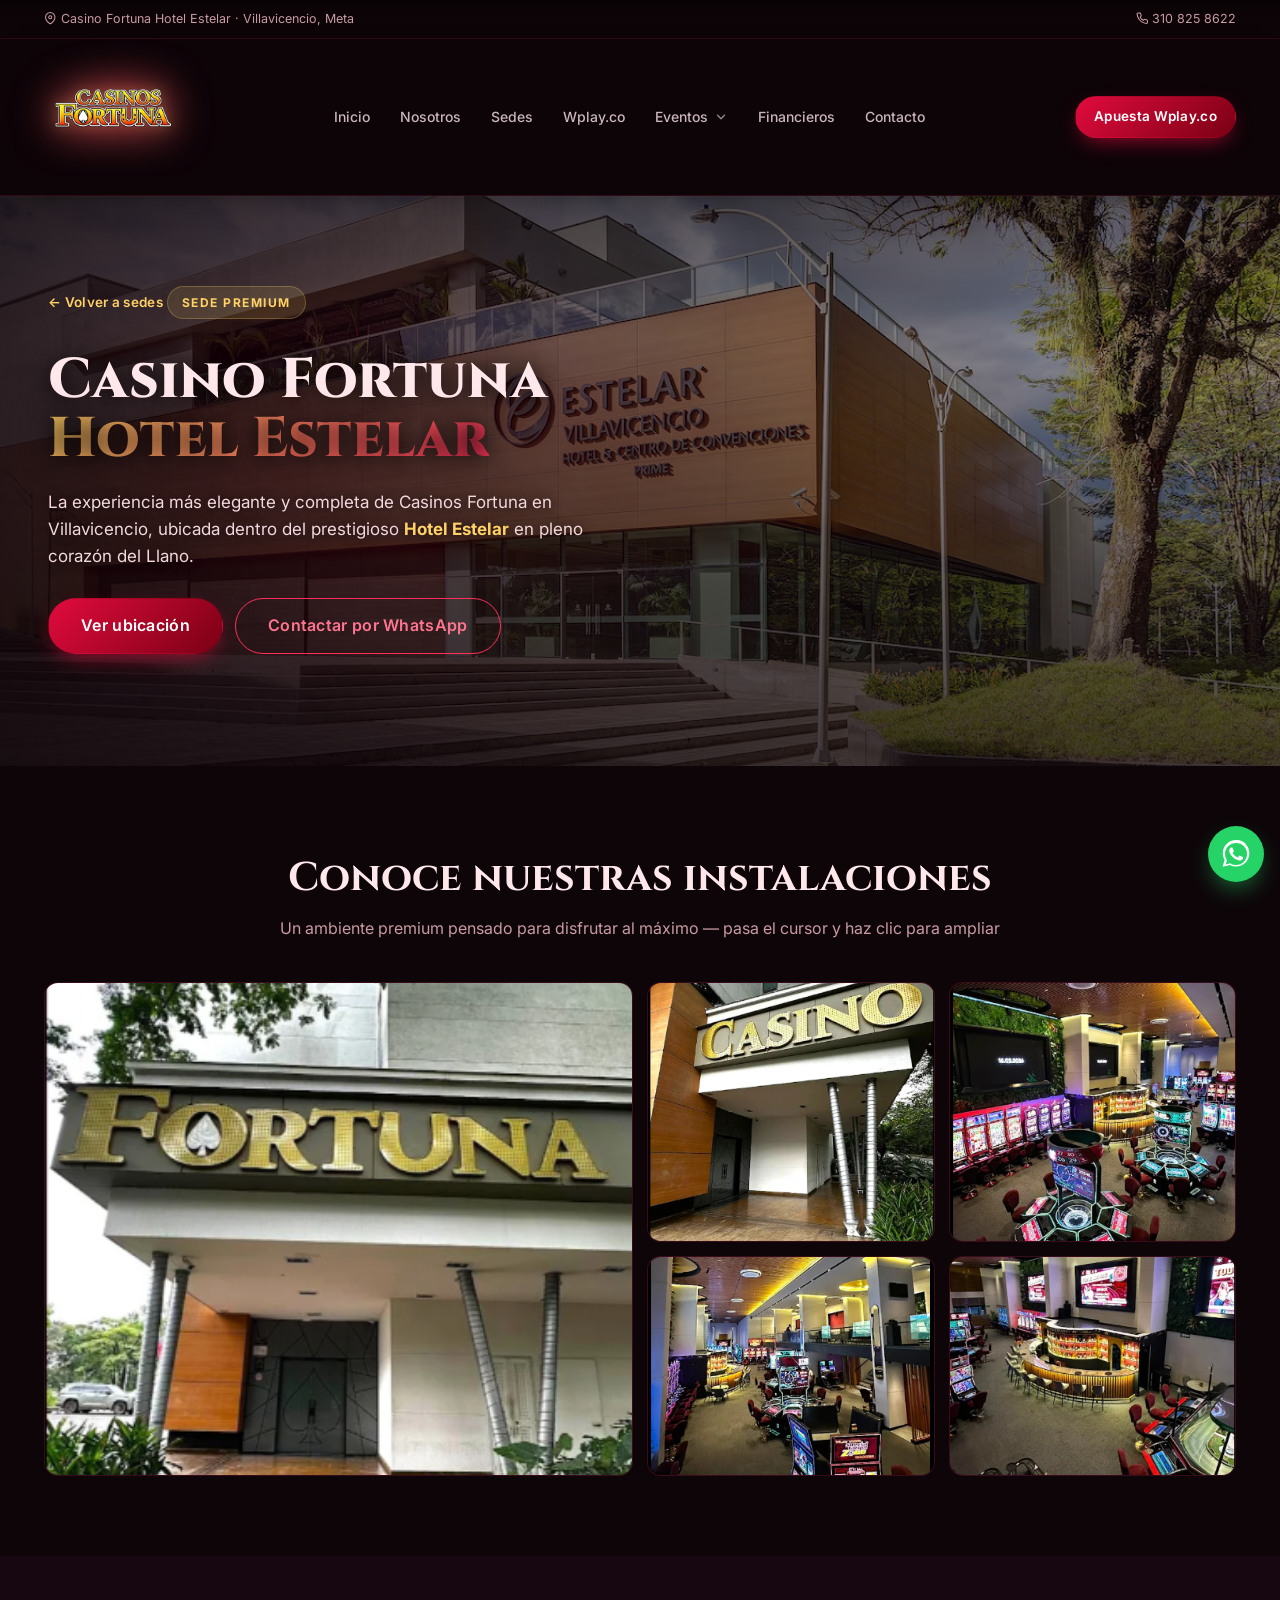
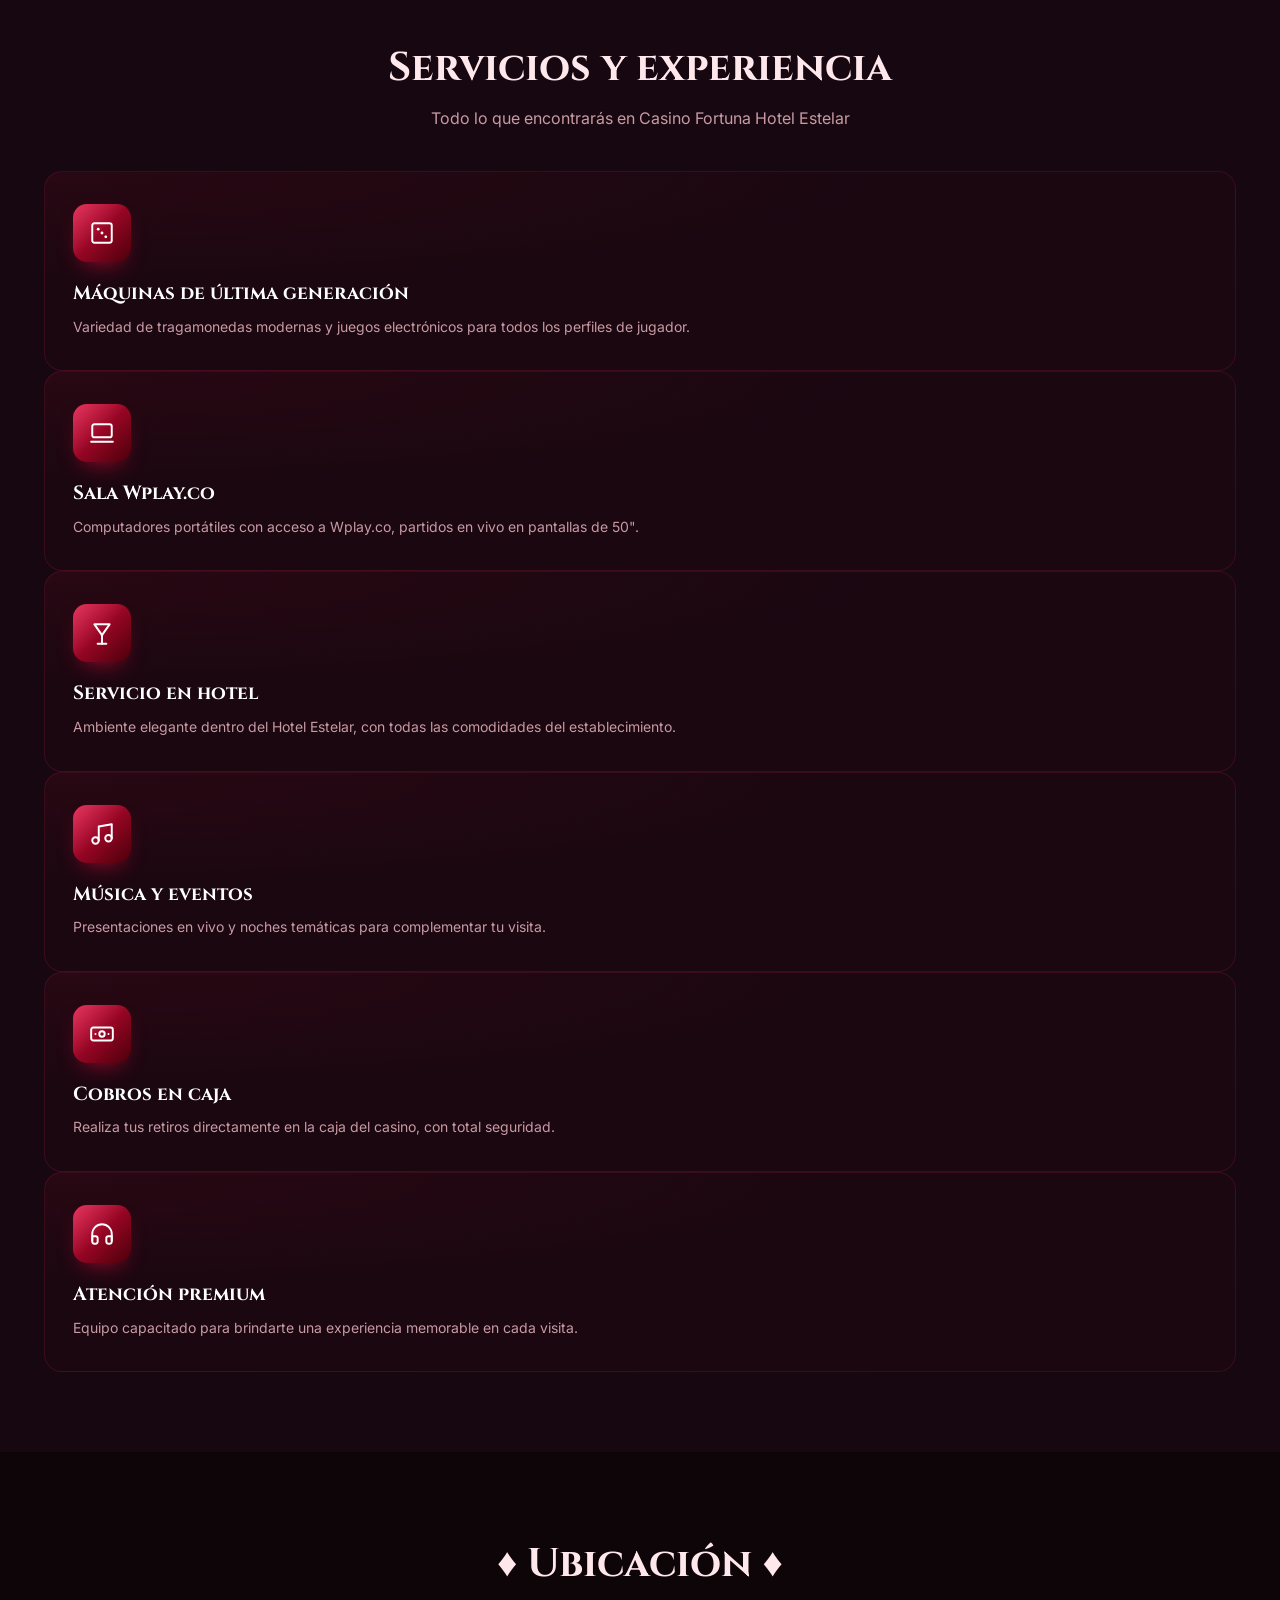
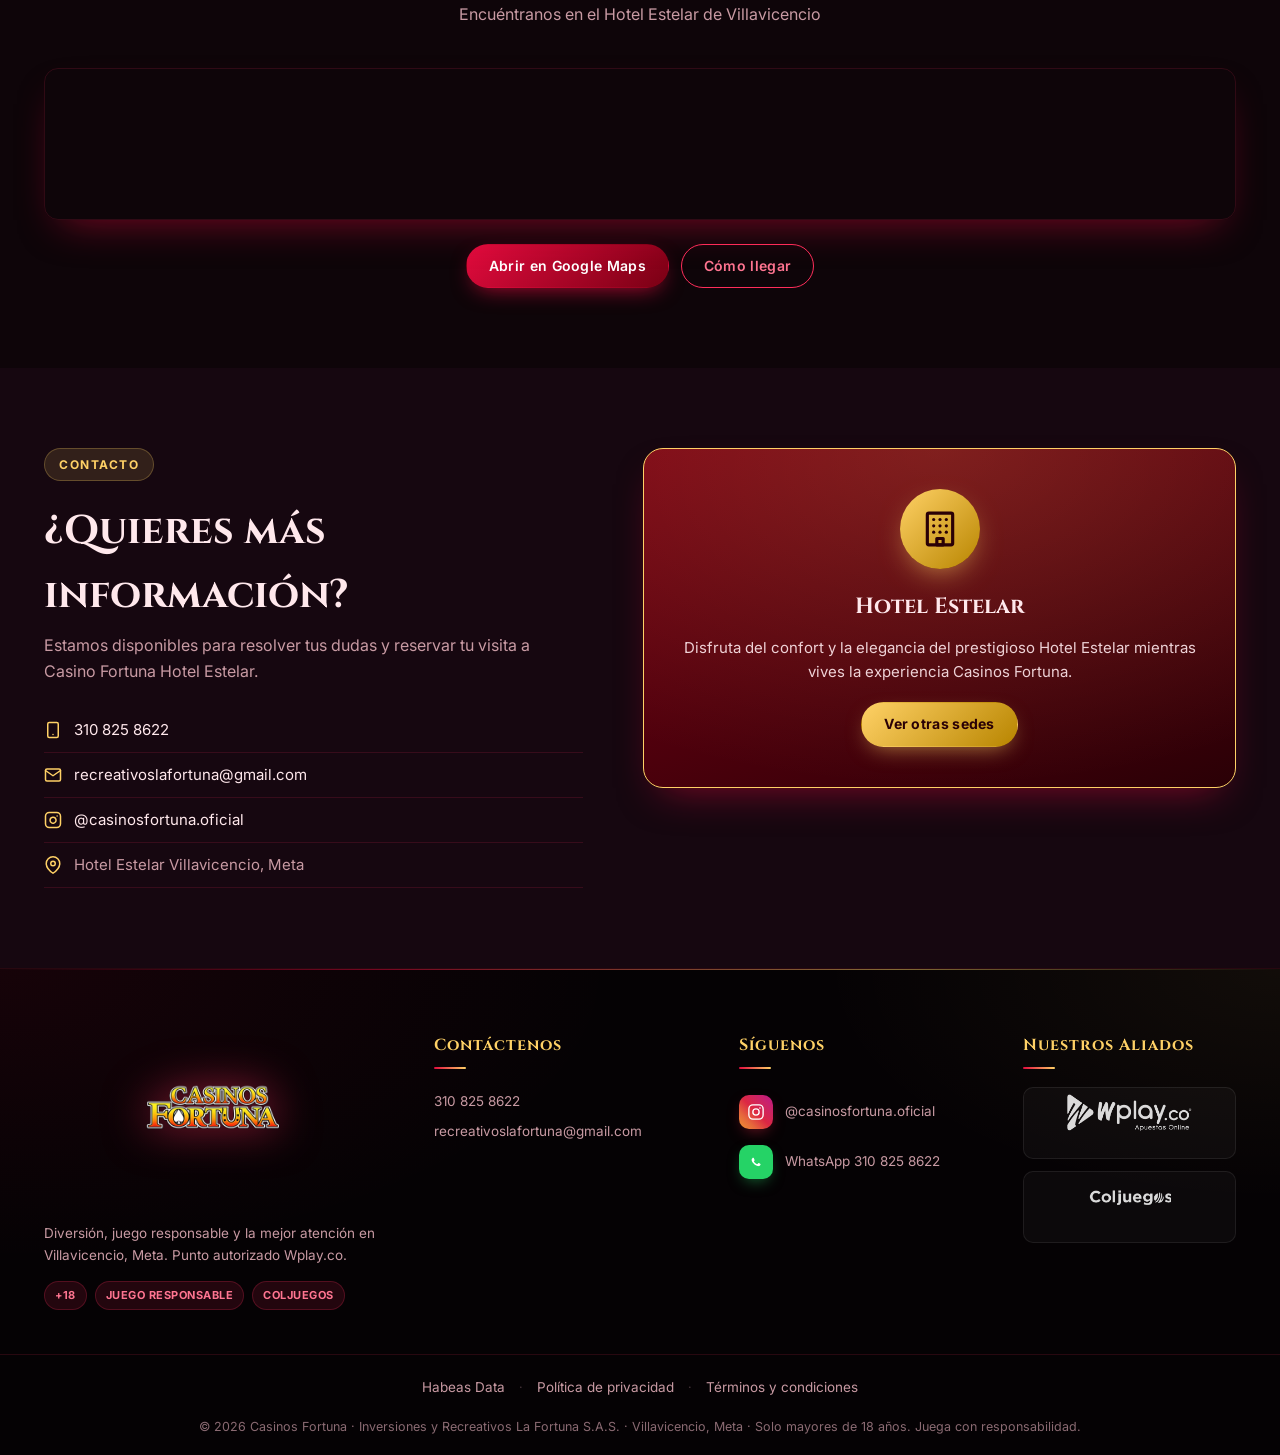
==== commit 18bcb08b: "Add sedes + financieros pages, reorganize index, Eventos dropdown - New page sedes.html: las 16 sede" ====
--- a/hotel-estelar.html
+++ b/hotel-estelar.html
@@ -53,9 +53,20 @@
     <nav class="nav-links">
       <a href="index.html#inicio">Inicio</a>
       <a href="index.html#nosotros">Nosotros</a>
-      <a href="index.html#sedes" class="active">Sedes</a>
+      <a href="sedes.html" class="active">Sedes</a>
       <a href="index.html#wplay">Wplay.co</a>
-      <a href="index.html#eventos">Eventos</a>
+      <div class="nav-dropdown">
+        <a href="index.html#eventos" class="nav-dropdown-toggle">Eventos
+          <svg class="nav-caret" viewBox="0 0 24 24" fill="none" stroke="currentColor" stroke-width="2" stroke-linecap="round" stroke-linejoin="round" aria-hidden="true"><polyline points="6 9 12 15 18 9"/></svg>
+        </a>
+        <div class="nav-dropdown-menu" role="menu">
+          <a href="index.html#eventos" role="menuitem">Bingos</a>
+          <a href="index.html#eventos" role="menuitem">Acumulados</a>
+          <a href="index.html#eventos" role="menuitem">Premios</a>
+          <a href="index.html#eventos" role="menuitem">Música en vivo</a>
+        </div>
+      </div>
+      <a href="financieros.html">Financieros</a>
       <a href="index.html#contacto">Contacto</a>
     </nav>
     <div class="nav-actions">
@@ -210,7 +221,7 @@
       <div class="about-coin"><svg class="ico"><use href="#i-building"/></svg></div>
       <h3>Hotel Estelar</h3>
       <p>Disfruta del confort y la elegancia del prestigioso Hotel Estelar mientras vives la experiencia Casinos Fortuna.</p>
-      <a href="index.html#sedes" class="btn btn-gold" style="margin-top:18px;">Ver otras sedes</a>
+      <a href="sedes.html" class="btn btn-gold" style="margin-top:18px;">Ver otras sedes</a>
     </div>
   </div>
 </section>
@@ -253,8 +264,15 @@
       </div>
     </div>
   </div>
+  <div class="legal-links">
+    <a href="politicas.html">Habeas Data</a>
+    <span class="divider">·</span>
+    <a href="politicas.html">Política de privacidad</a>
+    <span class="divider">·</span>
+    <a href="politicas.html">Términos y condiciones</a>
+  </div>
   <div class="footer-bottom">
-    © 2026 Casinos Fortuna · Recreativos La Fortuna · Villavicencio, Meta · Solo mayores de 18 años. Juega con responsabilidad.
+    © 2026 Casinos Fortuna · Inversiones y Recreativos La Fortuna S.A.S. · Villavicencio, Meta · Solo mayores de 18 años. Juega con responsabilidad.
   </div>
 </footer>
 
--- a/styles.css
+++ b/styles.css
@@ -283,6 +283,97 @@
   width: calc(100% - 28px);
   left: 14px;
 }
+/* Nav dropdown (Eventos submenu) */
+.nav-dropdown {
+  position: relative;
+  display: inline-flex;
+  align-items: center;
+}
+.nav-dropdown-toggle {
+  display: inline-flex;
+  align-items: center;
+  gap: 6px;
+}
+.nav-caret {
+  width: 14px;
+  height: 14px;
+  stroke-width: 2.2;
+  opacity: .75;
+  transition: transform .25s ease, opacity .2s;
+}
+.nav-dropdown:hover .nav-caret,
+.nav-dropdown.is-open .nav-caret {
+  transform: rotate(180deg);
+  opacity: 1;
+}
+.nav-dropdown-menu {
+  position: absolute;
+  top: calc(100% + 8px);
+  left: 50%;
+  transform: translateX(-50%) translateY(-6px);
+  min-width: 220px;
+  background: rgba(20, 8, 14, .98);
+  backdrop-filter: blur(14px);
+  border: 1px solid var(--line-2);
+  border-radius: 12px;
+  padding: 8px;
+  display: flex;
+  flex-direction: column;
+  gap: 2px;
+  opacity: 0;
+  visibility: hidden;
+  pointer-events: none;
+  transition: opacity .22s ease, transform .22s ease, visibility 0s linear .22s;
+  box-shadow: 0 24px 50px -22px rgba(0,0,0,.85), 0 0 0 1px rgba(255, 209, 102, .06);
+  z-index: 50;
+}
+.nav-dropdown-menu::before {
+  content: "";
+  position: absolute;
+  top: -8px; left: 0; right: 0;
+  height: 8px;
+}
+.nav-dropdown-menu::after {
+  content: "";
+  position: absolute;
+  top: -6px;
+  left: 50%;
+  transform: translateX(-50%) rotate(45deg);
+  width: 10px; height: 10px;
+  background: rgba(20, 8, 14, .98);
+  border-top: 1px solid var(--line-2);
+  border-left: 1px solid var(--line-2);
+}
+.nav-dropdown:hover .nav-dropdown-menu,
+.nav-dropdown:focus-within .nav-dropdown-menu,
+.nav-dropdown.is-open .nav-dropdown-menu {
+  opacity: 1;
+  visibility: visible;
+  pointer-events: auto;
+  transform: translateX(-50%) translateY(0);
+  transition: opacity .22s ease, transform .22s ease, visibility 0s;
+}
+.nav-dropdown-menu a {
+  display: block;
+  padding: 11px 16px;
+  font-size: 13px;
+  font-weight: 600;
+  letter-spacing: 1.2px;
+  text-transform: uppercase;
+  color: var(--text);
+  opacity: .85;
+  border-radius: 8px;
+  white-space: nowrap;
+  transition: background .2s, color .2s, padding-left .2s, opacity .2s;
+}
+.nav-dropdown-menu a::after { display: none; }
+.nav-dropdown-menu a:hover {
+  background: rgba(255, 209, 102, .08);
+  color: var(--gold);
+  opacity: 1;
+  padding-left: 22px;
+}
+
 .nav-actions { display: flex; gap: 10px; flex-shrink: 0; }
 .nav-actions .btn {
   padding: 9px 18px;
@@ -994,6 +1085,168 @@
 }
 .sede-art-img:hover .sede-overlay-tag { transform: translateX(4px); }
 
+/* ---------- Essence (Vision/Mision/Responsabilidad) ---------- */
+.essence-grid {
+  display: grid;
+  grid-template-columns: repeat(3, 1fr);
+  gap: 20px;
+}
+.essence-card {
+  background:
+    radial-gradient(120% 100% at 0% 0%, rgba(225, 11, 61, .08), transparent 60%),
+    var(--surface);
+  border: 1px solid var(--line);
+  border-radius: 18px;
+  padding: 36px 28px;
+  position: relative;
+  transition: transform .3s, border-color .3s, box-shadow .3s;
+}
+.essence-card:hover {
+  transform: translateY(-6px);
+  border-color: rgba(255, 209, 102, .45);
+  box-shadow: 0 20px 40px -20px rgba(225, 11, 61, .35);
+}
+.essence-icon {
+  width: 64px; height: 64px;
+  border-radius: 16px;
+  display: flex; align-items: center; justify-content: center;
+  background: linear-gradient(135deg, var(--gold), var(--gold-3));
+  color: var(--red-900);
+  margin-bottom: 20px;
+  box-shadow: 0 12px 24px -10px rgba(255, 209, 102, .55);
+}
+.essence-icon .ico { width: 30px; height: 30px; stroke-width: 2; }
+.essence-card h3 {
+  font-family: 'Cinzel', serif;
+  font-size: 22px;
+  margin-bottom: 12px;
+  color: var(--gold);
+}
+.essence-card p { color: var(--muted); font-size: 14.5px; line-height: 1.65; }
+@media (max-width: 900px) {
+  .essence-grid { grid-template-columns: 1fr; gap: 16px; }
+  .essence-card { padding: 28px 22px; }
+}
+
+/* ---------- Catalog of services (chips) ---------- */
+.catalog {
+  margin-top: 56px;
+  padding-top: 36px;
+  border-top: 1px solid var(--line);
+  text-align: center;
+}
+.catalog-title {
+  font-family: 'Cinzel', serif;
+  font-size: 16px;
+  color: var(--gold);
+  text-transform: uppercase;
+  letter-spacing: 2px;
+  margin-bottom: 22px;
+}
+.catalog-tags {
+  display: flex;
+  flex-wrap: wrap;
+  justify-content: center;
+  gap: 10px;
+  max-width: 900px;
+  margin: 0 auto;
+}
+.catalog-tags span {
+  background: rgba(255, 209, 102, .06);
+  border: 1px solid rgba(255, 209, 102, .25);
+  color: var(--text);
+  font-size: 13px;
+  font-weight: 600;
+  padding: 9px 16px;
+  border-radius: 999px;
+  transition: all .25s;
+  cursor: default;
+}
+.catalog-tags span:hover {
+  background: rgba(255, 209, 102, .15);
+  border-color: var(--gold);
+  color: var(--gold);
+  transform: translateY(-2px);
+}
+
+/* ---------- Testimonial ---------- */
+.testimonial-card {
+  max-width: 760px;
+  margin: 0 auto;
+  background:
+    radial-gradient(60% 100% at 0% 0%, rgba(255, 209, 102, .12), transparent 60%),
+    radial-gradient(60% 100% at 100% 100%, rgba(225, 11, 61, .12), transparent 60%),
+    var(--surface);
+  border: 1px solid rgba(255, 209, 102, .25);
+  border-radius: 22px;
+  padding: 50px 44px 40px;
+  position: relative;
+  box-shadow: 0 24px 50px -25px rgba(0, 0, 0, .8);
+}
+.quote-mark {
+  position: absolute;
+  top: 22px;
+  left: 28px;
+  width: 44px;
+  height: 44px;
+  color: var(--gold);
+  opacity: .25;
+}
+.testimonial-card blockquote {
+  font-size: 18px;
+  line-height: 1.65;
+  color: var(--text);
+  margin: 0 0 28px;
+  font-style: italic;
+  position: relative;
+}
+.testimonial-card blockquote::before {
+  content: '“';
+  font-family: 'Cinzel', serif;
+  font-size: 60px;
+  color: var(--gold);
+  line-height: 0;
+  vertical-align: -16px;
+  margin-right: 6px;
+  opacity: .6;
+}
+.testimonial-author {
+  display: flex;
+  align-items: center;
+  gap: 14px;
+  padding-top: 22px;
+  border-top: 1px solid var(--line);
+}
+.testimonial-avatar {
+  width: 48px; height: 48px;
+  border-radius: 50%;
+  background: linear-gradient(135deg, var(--gold), var(--gold-3));
+  color: var(--red-900);
+  display: flex;
+  align-items: center;
+  justify-content: center;
+  font-family: 'Cinzel', serif;
+  font-size: 20px;
+  font-weight: 800;
+  flex-shrink: 0;
+}
+.testimonial-author strong {
+  display: block;
+  font-family: 'Cinzel', serif;
+  font-size: 16px;
+  color: var(--white);
+  margin-bottom: 2px;
+}
+.testimonial-author span {
+  font-size: 12.5px;
+  color: var(--muted);
+}
+@media (max-width: 720px) {
+  .testimonial-card { padding: 40px 26px 30px; }
+  .testimonial-card blockquote { font-size: 16px; }
+  .quote-mark { width: 32px; height: 32px; top: 16px; left: 18px; }
+}
+
 /* ---------- News (Lo último) ---------- */
 .news-head {
   display: flex;
@@ -2311,10 +2564,29 @@
   text-transform: uppercase;
   letter-spacing: .5px;
 }
+.legal-links {
+  text-align: center;
+  padding: 18px 16px 6px;
+  display: flex;
+  justify-content: center;
+  align-items: center;
+  flex-wrap: wrap;
+  gap: 8px;
+  font-size: 12.5px;
+  border-top: 1px solid var(--line);
+}
+.legal-links a {
+  color: var(--muted);
+  display: inline-block;
+  padding: 4px 6px;
+  transition: color .2s;
+}
+.legal-links a:hover { color: var(--gold); }
+.legal-links .divider { color: var(--muted-2); opacity: .5; }
+
 .footer-bottom {
   text-align: center;
-  padding: 18px;
-  border-top: 1px solid var(--line);
+  padding: 8px 18px 18px;
   font-size: 12.5px;
   color: var(--muted-2);
 }
@@ -2359,6 +2631,50 @@
   }
   .hamburger { display: flex; }
   .nav-inner { position: relative; gap: 14px; justify-content: space-between; }
+
+  /* Mobile dropdown — inline expand instead of floating */
+  .nav-links.open .nav-dropdown {
+    display: flex;
+    flex-direction: column;
+    align-items: stretch;
+    width: 100%;
+  }
+  .nav-links.open .nav-dropdown-toggle {
+    justify-content: space-between;
+    width: 100%;
+  }
+  .nav-links.open .nav-dropdown-menu {
+    position: static;
+    transform: none;
+    min-width: 0;
+    width: 100%;
+    background: rgba(255, 255, 255, .03);
+    border: 1px solid var(--line);
+    box-shadow: none;
+    margin: 4px 0 8px;
+    padding: 6px;
+    opacity: 1;
+    visibility: visible;
+    pointer-events: auto;
+    display: none;
+    transition: none;
+  }
+  .nav-links.open .nav-dropdown-menu::before,
+  .nav-links.open .nav-dropdown-menu::after { display: none; }
+  .nav-links.open .nav-dropdown.is-open .nav-dropdown-menu {
+    display: flex;
+    flex-direction: column;
+  }
+  .nav-links.open .nav-dropdown-menu a {
+    padding: 10px 14px;
+    padding-left: 28px;
+    text-transform: uppercase;
+    letter-spacing: 1px;
+    font-size: 12.5px;
+  }
+  .nav-links.open .nav-dropdown-menu a:hover {
+    padding-left: 34px;
+  }
 }
 @media (max-width: 800px) {
   .nav-actions .btn { padding: 8px 14px; font-size: 12.5px; }
@@ -2752,6 +3068,206 @@
 
   /* Gallery */
   .gallery-bento { gap: 10px; }
+}
+
+/* ---------- Legal page (Politicas / Habeas Data) ---------- */
+.legal-hero {
+  position: relative;
+  padding: 70px 24px 60px;
+  background:
+    radial-gradient(80% 80% at 0% 0%, rgba(225, 11, 61, .25), transparent 60%),
+    radial-gradient(60% 80% at 100% 100%, rgba(255, 209, 102, .12), transparent 60%),
+    linear-gradient(180deg, var(--bg-2), var(--bg));
+  border-bottom: 1px solid var(--line);
+  overflow: hidden;
+}
+.legal-hero::after {
+  content: "";
+  position: absolute;
+  bottom: 0; left: 0; right: 0;
+  height: 1px;
+  background: linear-gradient(90deg, transparent, var(--red-500) 30%, var(--gold) 70%, transparent);
+  opacity: .5;
+}
+.legal-hero h1 {
+  font-family: 'Cinzel', serif;
+  font-size: clamp(28px, 4.6vw, 44px);
+  font-weight: 800;
+  line-height: 1.1;
+  margin: 14px 0 14px;
+}
+.legal-subtitle {
+  font-size: 17px;
+  color: var(--muted);
+  margin-bottom: 6px;
+}
+.legal-company {
+  font-family: 'Cinzel', serif;
+  font-size: 14px;
+  color: var(--gold);
+  text-transform: uppercase;
+  letter-spacing: 2px;
+  margin-top: 12px;
+}
+
+.legal-body { padding: 60px 24px 80px; background: var(--bg); }
+.legal-container { max-width: 880px; }
+
+.legal-section {
+  margin-bottom: 48px;
+  color: var(--text);
+}
+.legal-section h2 {
+  font-family: 'Cinzel', serif;
+  font-size: 24px;
+  color: var(--gold);
+  margin-bottom: 18px;
+  padding-bottom: 12px;
+  border-bottom: 1px solid var(--line);
+  position: relative;
+}
+.legal-section h2::after {
+  content: "";
+  position: absolute;
+  bottom: -1px;
+  left: 0;
+  width: 48px;
+  height: 2px;
+  background: linear-gradient(90deg, var(--red-500), var(--gold));
+  border-radius: 2px;
+}
+.legal-section h3 {
+  font-family: 'Cinzel', serif;
+  font-size: 18px;
+  color: var(--white);
+  margin: 28px 0 12px;
+}
+.legal-section p {
+  color: var(--muted);
+  font-size: 15px;
+  line-height: 1.75;
+  margin-bottom: 14px;
+}
+.legal-section p strong { color: var(--text); }
+
+.legal-list {
+  list-style: none;
+  padding: 0;
+  margin: 0 0 16px;
+  counter-reset: legal-counter;
+}
+.legal-list li {
+  position: relative;
+  padding: 8px 0 8px 36px;
+  color: var(--muted);
+  font-size: 14.5px;
+  line-height: 1.7;
+  counter-increment: legal-counter;
+}
+.legal-list li::before {
+  content: counter(legal-counter) ".";
+  position: absolute;
+  left: 0;
+  top: 8px;
+  font-family: 'Cinzel', serif;
+  font-weight: 700;
+  color: var(--gold);
+  font-size: 14px;
+  min-width: 26px;
+}
+.legal-list.legal-list-letters { counter-reset: legal-counter; }
+.legal-list.legal-list-letters li::before {
+  content: counter(legal-counter, lower-alpha) ")";
+}
+.legal-list.legal-list-roman { counter-reset: legal-counter; }
+.legal-list.legal-list-roman li::before {
+  content: "(" counter(legal-counter, lower-roman) ")";
+  min-width: 36px;
+}
+
+.legal-note {
+  background: rgba(255, 209, 102, .06);
+  border: 1px solid rgba(255, 209, 102, .25);
+  border-left: 3px solid var(--gold);
+  border-radius: 10px;
+  padding: 18px 22px;
+  margin: 22px 0;
+  font-size: 14.5px;
+  color: var(--muted);
+  line-height: 1.7;
+}
+.legal-note strong { color: var(--gold); }
+
+.legal-card {
+  background:
+    radial-gradient(60% 100% at 100% 0%, rgba(225, 11, 61, .12), transparent 60%),
+    var(--surface);
+  border: 1px solid rgba(255, 209, 102, .3);
+  border-radius: 18px;
+  padding: 34px 32px;
+  margin-top: 16px;
+}
+.legal-card h3 {
+  font-family: 'Cinzel', serif;
+  font-size: 20px;
+  color: var(--gold);
+  margin: 0 0 22px;
+}
+.legal-contact {
+  list-style: none;
+  margin: 0;
+  padding: 0;
+  display: grid;
+  grid-template-columns: 1fr 1fr;
+  gap: 18px;
+}
+.legal-contact li {
+  display: flex;
+  align-items: flex-start;
+  gap: 14px;
+}
+.legal-contact li .ico {
+  width: 22px; height: 22px;
+  color: var(--gold);
+  flex-shrink: 0;
+  margin-top: 3px;
+}
+.legal-contact li > div { display: flex; flex-direction: column; }
+.legal-contact li strong {
+  font-family: 'Cinzel', serif;
+  font-size: 11px;
+  color: var(--muted);
+  text-transform: uppercase;
+  letter-spacing: 1.5px;
+  margin-bottom: 4px;
+}
+.legal-contact li a {
+  color: var(--text);
+  font-size: 14px;
+  transition: color .2s;
+}
+.legal-contact li a:hover { color: var(--gold); }
+.legal-contact li > div:not(:has(a)) { color: var(--text); font-size: 14px; }
+
+.legal-footnote {
+  text-align: center;
+  font-size: 12.5px;
+  color: var(--muted-2);
+  border-top: 1px solid var(--line);
+  padding-top: 26px;
+  margin-top: 32px;
+  letter-spacing: .3px;
+}
+
+@media (max-width: 720px) {
+  .legal-hero { padding: 50px 20px 40px; }
+  .legal-body { padding: 40px 20px 60px; }
+  .legal-section { margin-bottom: 36px; }
+  .legal-section h2 { font-size: 20px; }
+  .legal-section h3 { font-size: 16px; margin: 22px 0 10px; }
+  .legal-section p, .legal-list li { font-size: 14px; }
+  .legal-card { padding: 26px 22px; }
+  .legal-contact { grid-template-columns: 1fr; gap: 14px; }
 }
 
 /* ---------- Floating WhatsApp button ---------- */
@@ -2884,3 +3400,238 @@
   .hero-content { grid-template-columns: 1fr; max-width: 600px; }
   .sede-hero { padding: 40px 18px 40px; min-height: auto; }
 }
+
+/* ---------- Page hero (Sedes / Financieros pages) ---------- */
+.page-hero {
+  position: relative;
+  padding: 80px 24px 60px;
+  background:
+    radial-gradient(80% 80% at 0% 0%, rgba(225, 11, 61, .25), transparent 60%),
+    radial-gradient(60% 80% at 100% 100%, rgba(255, 209, 102, .12), transparent 60%),
+    linear-gradient(180deg, var(--bg-2), var(--bg));
+  border-bottom: 1px solid var(--line);
+  overflow: hidden;
+  text-align: left;
+}
+.page-hero::after {
+  content: "";
+  position: absolute;
+  bottom: 0; left: 0; right: 0;
+  height: 1px;
+  background: linear-gradient(90deg, transparent, var(--red-500) 30%, var(--gold) 70%, transparent);
+  opacity: .5;
+}
+.page-hero .container { max-width: 1100px; }
+.page-hero h1 {
+  font-family: 'Cinzel', serif;
+  font-size: clamp(30px, 5vw, 52px);
+  font-weight: 800;
+  line-height: 1.1;
+  margin: 14px 0 14px;
+  color: var(--white);
+}
+.page-hero .lead {
+  max-width: 760px;
+  margin-bottom: 28px;
+}
+.page-hero-stats {
+  display: flex;
+  flex-wrap: wrap;
+  gap: 28px;
+  margin-top: 18px;
+  padding-top: 22px;
+  border-top: 1px solid var(--line);
+}
+.page-hero-stats > div {
+  display: flex;
+  flex-direction: column;
+  min-width: 90px;
+}
+.page-hero-stats strong {
+  font-family: 'Cinzel', serif;
+  font-size: 30px;
+  color: var(--gold);
+  line-height: 1;
+  margin-bottom: 6px;
+}
+.page-hero-stats span {
+  font-size: 13px;
+  color: var(--muted);
+  text-transform: uppercase;
+  letter-spacing: 1px;
+}
+
+/* ---------- Sedes page: zone blocks ---------- */
+.zone-block {
+  margin-top: 44px;
+  padding-top: 32px;
+  border-top: 1px dashed var(--line-2);
+}
+.zone-block:first-of-type {
+  margin-top: 28px;
+  padding-top: 0;
+  border-top: 0;
+}
+.zone-head {
+  display: flex;
+  align-items: center;
+  gap: 16px;
+  margin-bottom: 22px;
+  flex-wrap: wrap;
+}
+.zone-badge {
+  display: inline-block;
+  background: linear-gradient(135deg, var(--red-700), var(--red-500));
+  color: var(--white);
+  padding: 7px 16px;
+  border-radius: 999px;
+  font-size: 12px;
+  font-weight: 800;
+  text-transform: uppercase;
+  letter-spacing: 1.5px;
+  border: 1px solid rgba(255, 209, 102, .35);
+  box-shadow: 0 6px 18px -8px rgba(225, 11, 61, .55);
+}
+.zone-title {
+  font-family: 'Cinzel', serif;
+  font-size: 22px;
+  color: var(--white);
+  margin: 0;
+}
+
+.locations-grid {
+  display: grid;
+  grid-template-columns: repeat(auto-fill, minmax(260px, 1fr));
+  gap: 14px;
+}
+.location-card {
+  display: flex;
+  align-items: center;
+  gap: 14px;
+  background: var(--surface);
+  border: 1px solid var(--line);
+  border-radius: var(--radius-sm);
+  padding: 16px 18px;
+  transition: transform .25s, border-color .25s, box-shadow .25s;
+}
+.location-card:hover {
+  transform: translateY(-3px);
+  border-color: var(--gold);
+  box-shadow: var(--shadow-card);
+}
+.location-icon {
+  display: flex;
+  align-items: center;
+  justify-content: center;
+  width: 42px;
+  height: 42px;
+  flex-shrink: 0;
+  background: rgba(255, 209, 102, .1);
+  border: 1px solid rgba(255, 209, 102, .25);
+  border-radius: 10px;
+  color: var(--gold);
+}
+.location-icon .ico { width: 20px; height: 20px; stroke-width: 1.8; }
+.location-card h4 {
+  font-family: 'Cinzel', serif;
+  font-size: 15.5px;
+  color: var(--white);
+  margin: 0 0 3px;
+  line-height: 1.2;
+}
+.location-card p {
+  margin: 0;
+  font-size: 13px;
+  color: var(--muted);
+}
+.location-link {
+  cursor: pointer;
+  border-color: rgba(255, 209, 102, .2);
+}
+.location-link:hover .location-icon {
+  background: rgba(255, 209, 102, .18);
+}
+
+/* ---------- Sedes CTA on index ---------- */
+.sedes-cta {
+  display: flex;
+  flex-direction: column;
+  align-items: center;
+  gap: 10px;
+  margin-top: 36px;
+  text-align: center;
+}
+.sedes-cta-note {
+  font-size: 13.5px;
+  color: var(--muted);
+  letter-spacing: .3px;
+}
+
+/* ---------- CTA banner (Sedes page) ---------- */
+.cta-banner {
+  display: grid;
+  grid-template-columns: 1.2fr 1fr;
+  gap: 32px;
+  align-items: center;
+  background: linear-gradient(135deg, var(--surface), var(--surface-2));
+  border: 1px solid var(--line-2);
+  border-radius: var(--radius);
+  padding: 36px 40px;
+  box-shadow: var(--shadow-card);
+}
+.cta-actions {
+  display: flex;
+  flex-direction: column;
+  gap: 12px;
+}
+.cta-actions .btn { width: 100%; }
+
+/* ---------- Financieros: wider files grid ---------- */
+.fin-files-wide {
+  display: grid;
+  grid-template-columns: repeat(auto-fit, minmax(280px, 1fr));
+  gap: 14px;
+  margin-top: 28px;
+}
+.legal-note {
+  max-width: 820px;
+  margin: 0 auto;
+  text-align: center;
+  padding: 12px 0;
+}
+.legal-note h3 {
+  font-family: 'Cinzel', serif;
+  font-size: 22px;
+  color: var(--white);
+  margin-bottom: 14px;
+}
+.legal-note p {
+  color: var(--muted);
+  font-size: 15px;
+  margin-bottom: 12px;
+}
+.legal-note p a { color: var(--gold); border-bottom: 1px dashed rgba(255, 209, 102, .5); }
+.legal-note p a:hover { color: var(--red-300); }
+
+/* ---------- Responsive: sedes / financieros pages ---------- */
+@media (max-width: 900px) {
+  .page-hero { padding: 60px 20px 44px; }
+  .page-hero-stats { gap: 18px; }
+  .page-hero-stats strong { font-size: 24px; }
+  .cta-banner { grid-template-columns: 1fr; padding: 28px 24px; }
+  .zone-block { margin-top: 36px; padding-top: 26px; }
+  .zone-head { gap: 12px; margin-bottom: 18px; }
+  .zone-title { font-size: 19px; }
+}
+@media (max-width: 600px) {
+  .page-hero { padding: 44px 18px 32px; }
+  .page-hero-stats { gap: 14px; padding-top: 16px; }
+  .page-hero-stats > div { min-width: 70px; }
+  .page-hero-stats strong { font-size: 22px; }
+  .page-hero-stats span { font-size: 11px; }
+  .locations-grid { grid-template-columns: 1fr; }
+  .location-card { padding: 14px 16px; gap: 12px; }
+  .location-icon { width: 38px; height: 38px; }
+  .zone-badge { padding: 6px 12px; font-size: 11px; }
+  .cta-banner { padding: 22px 18px; }
+}
